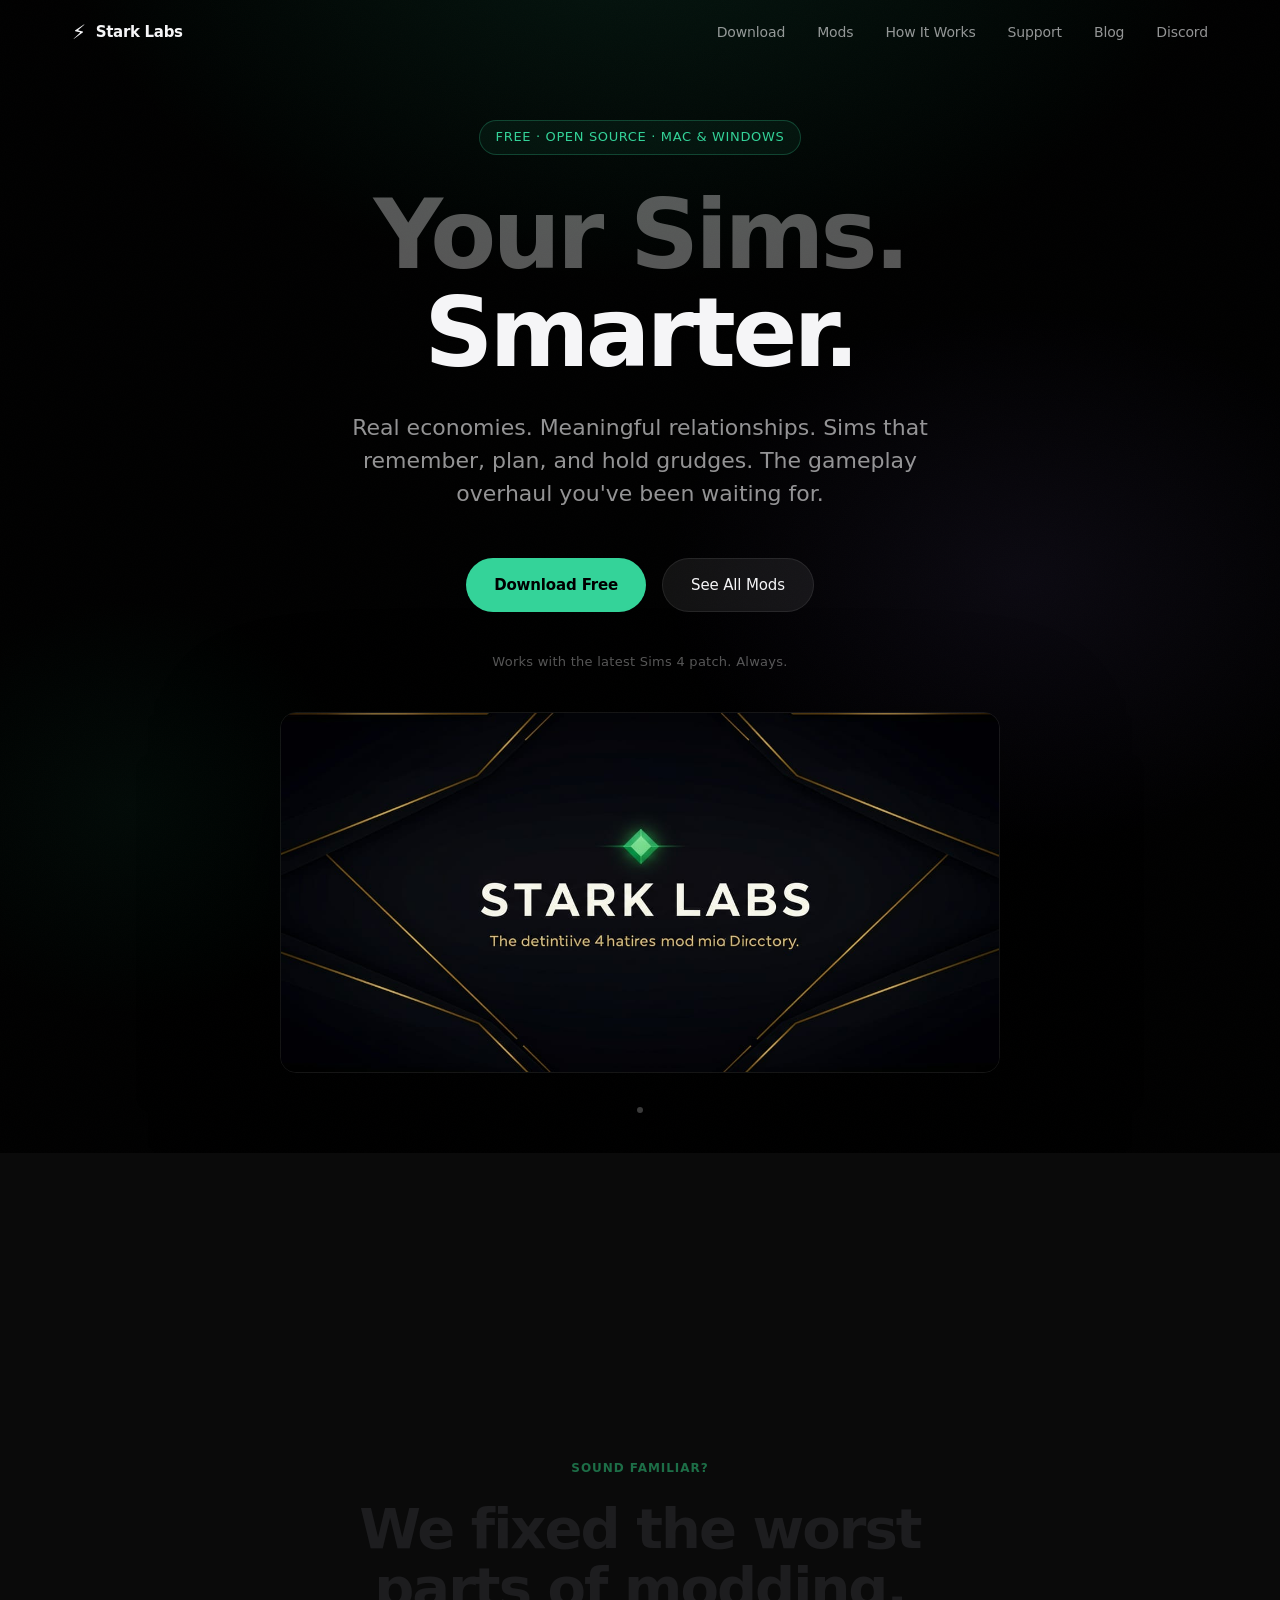
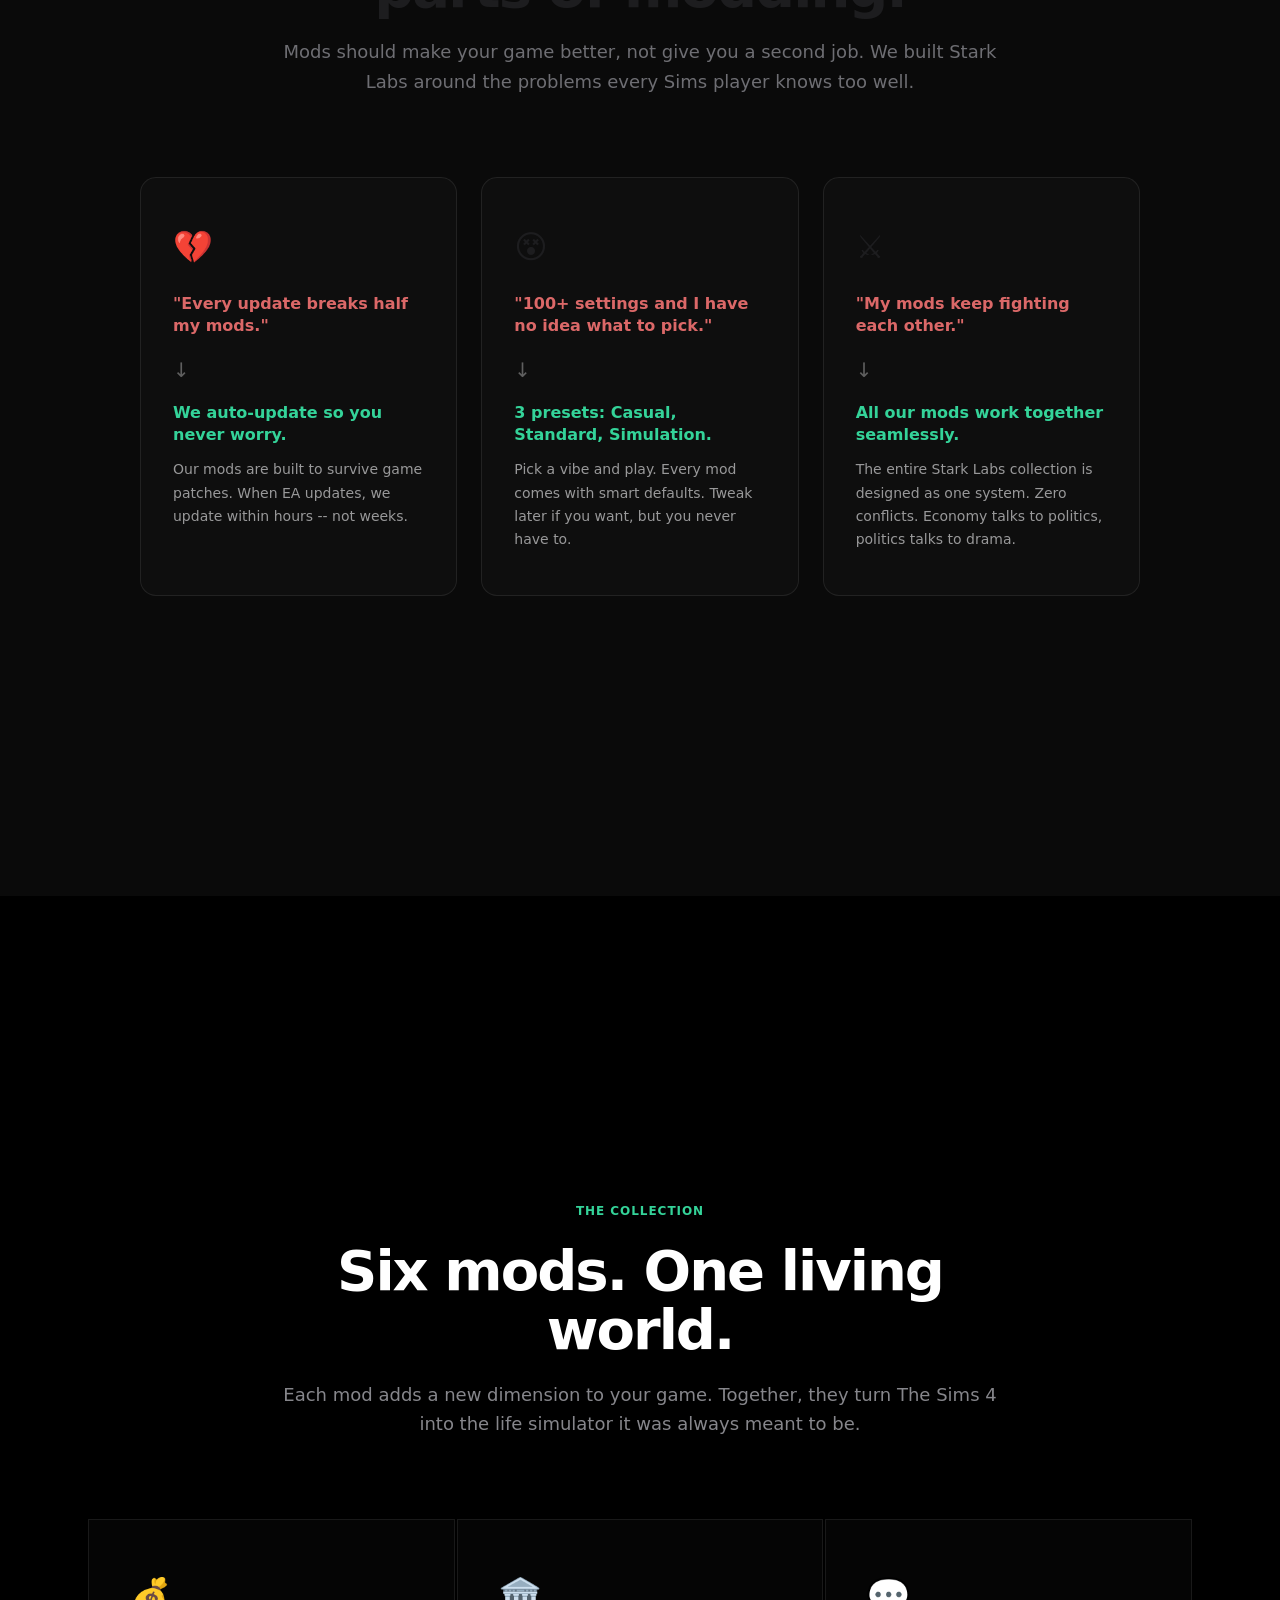
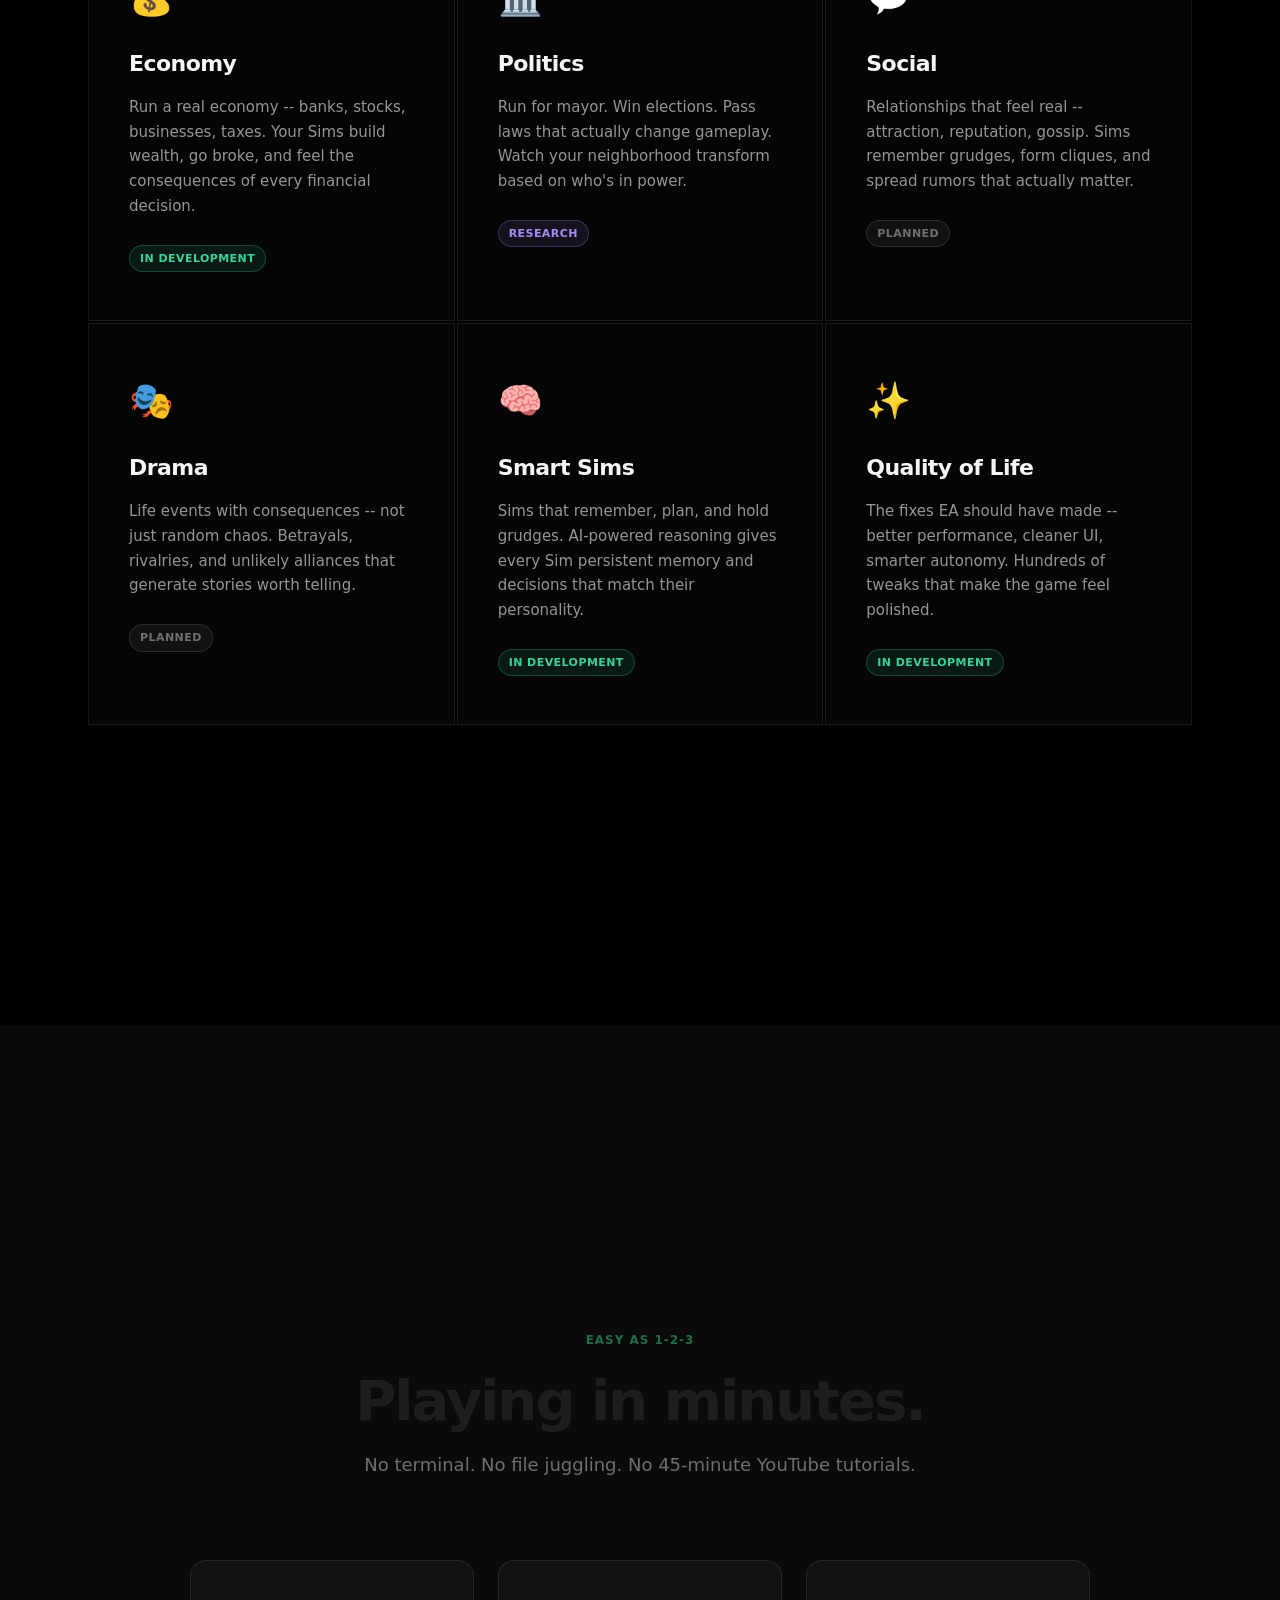
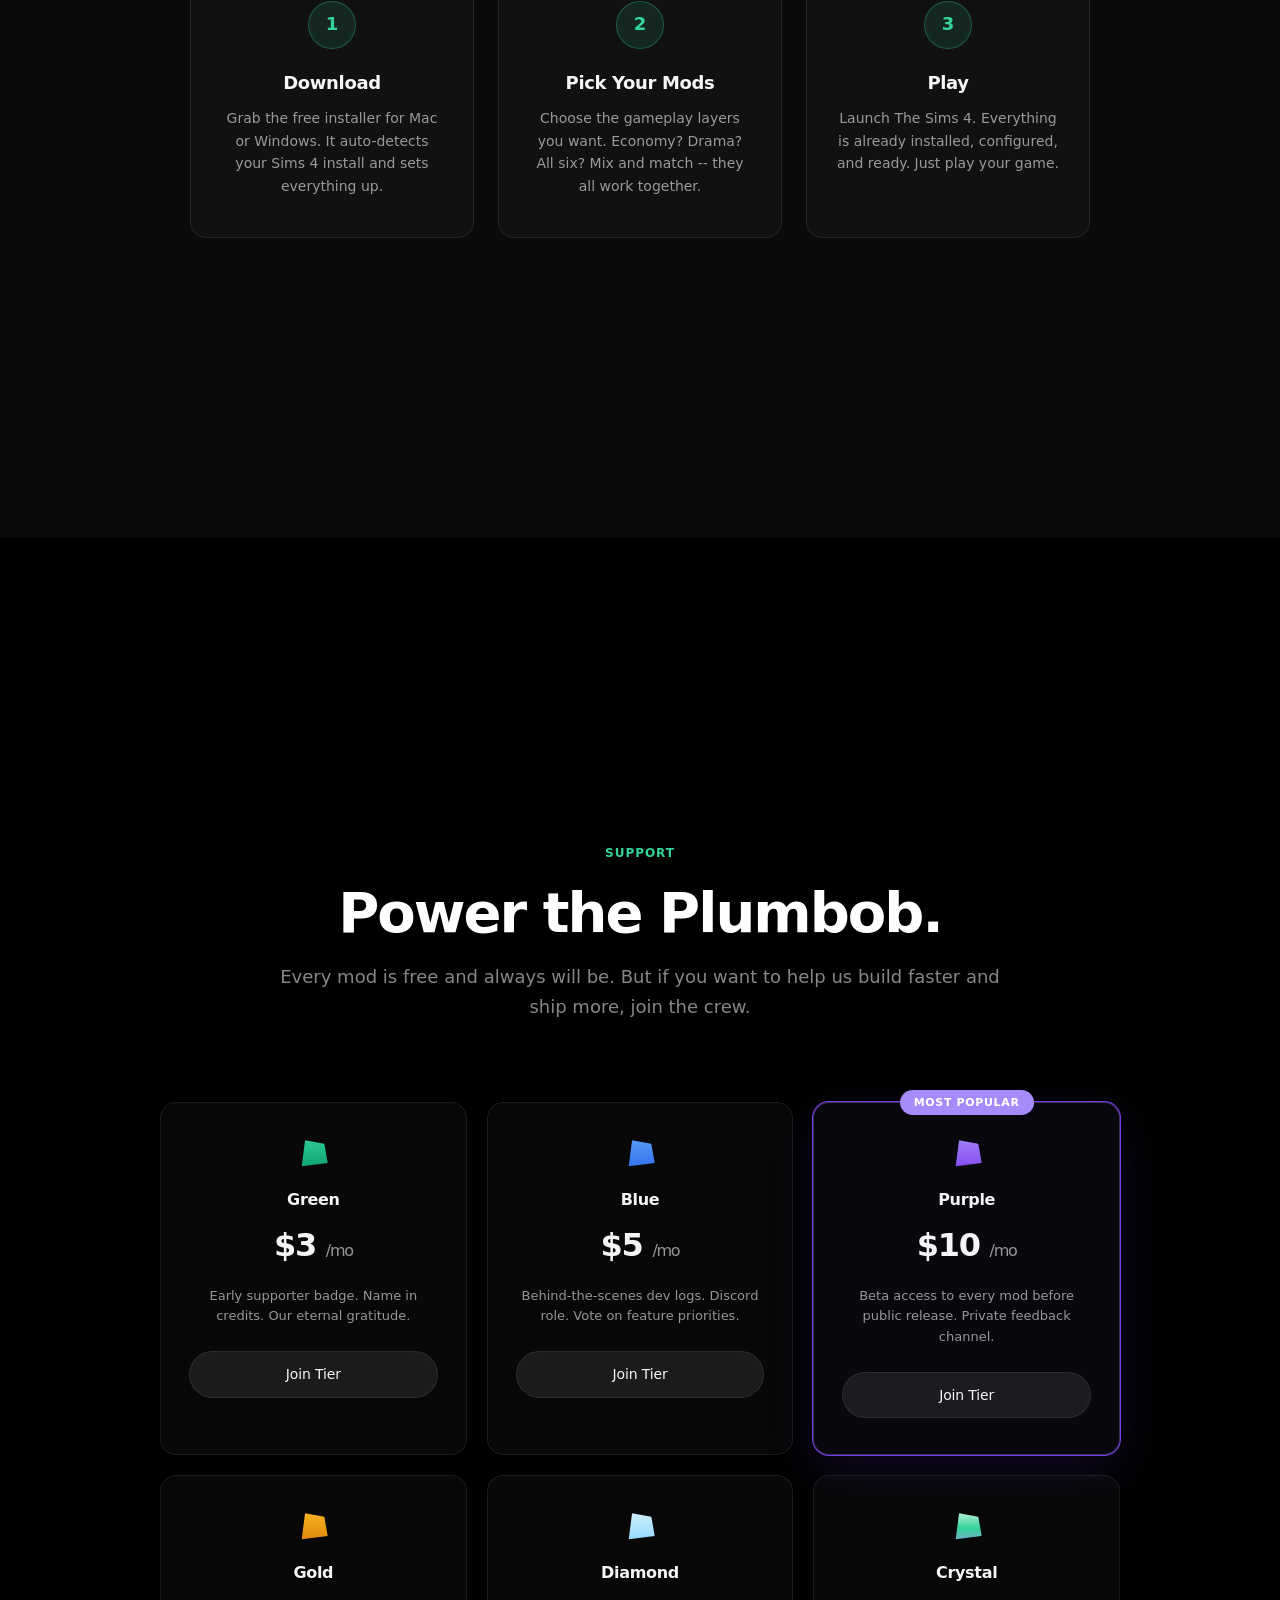
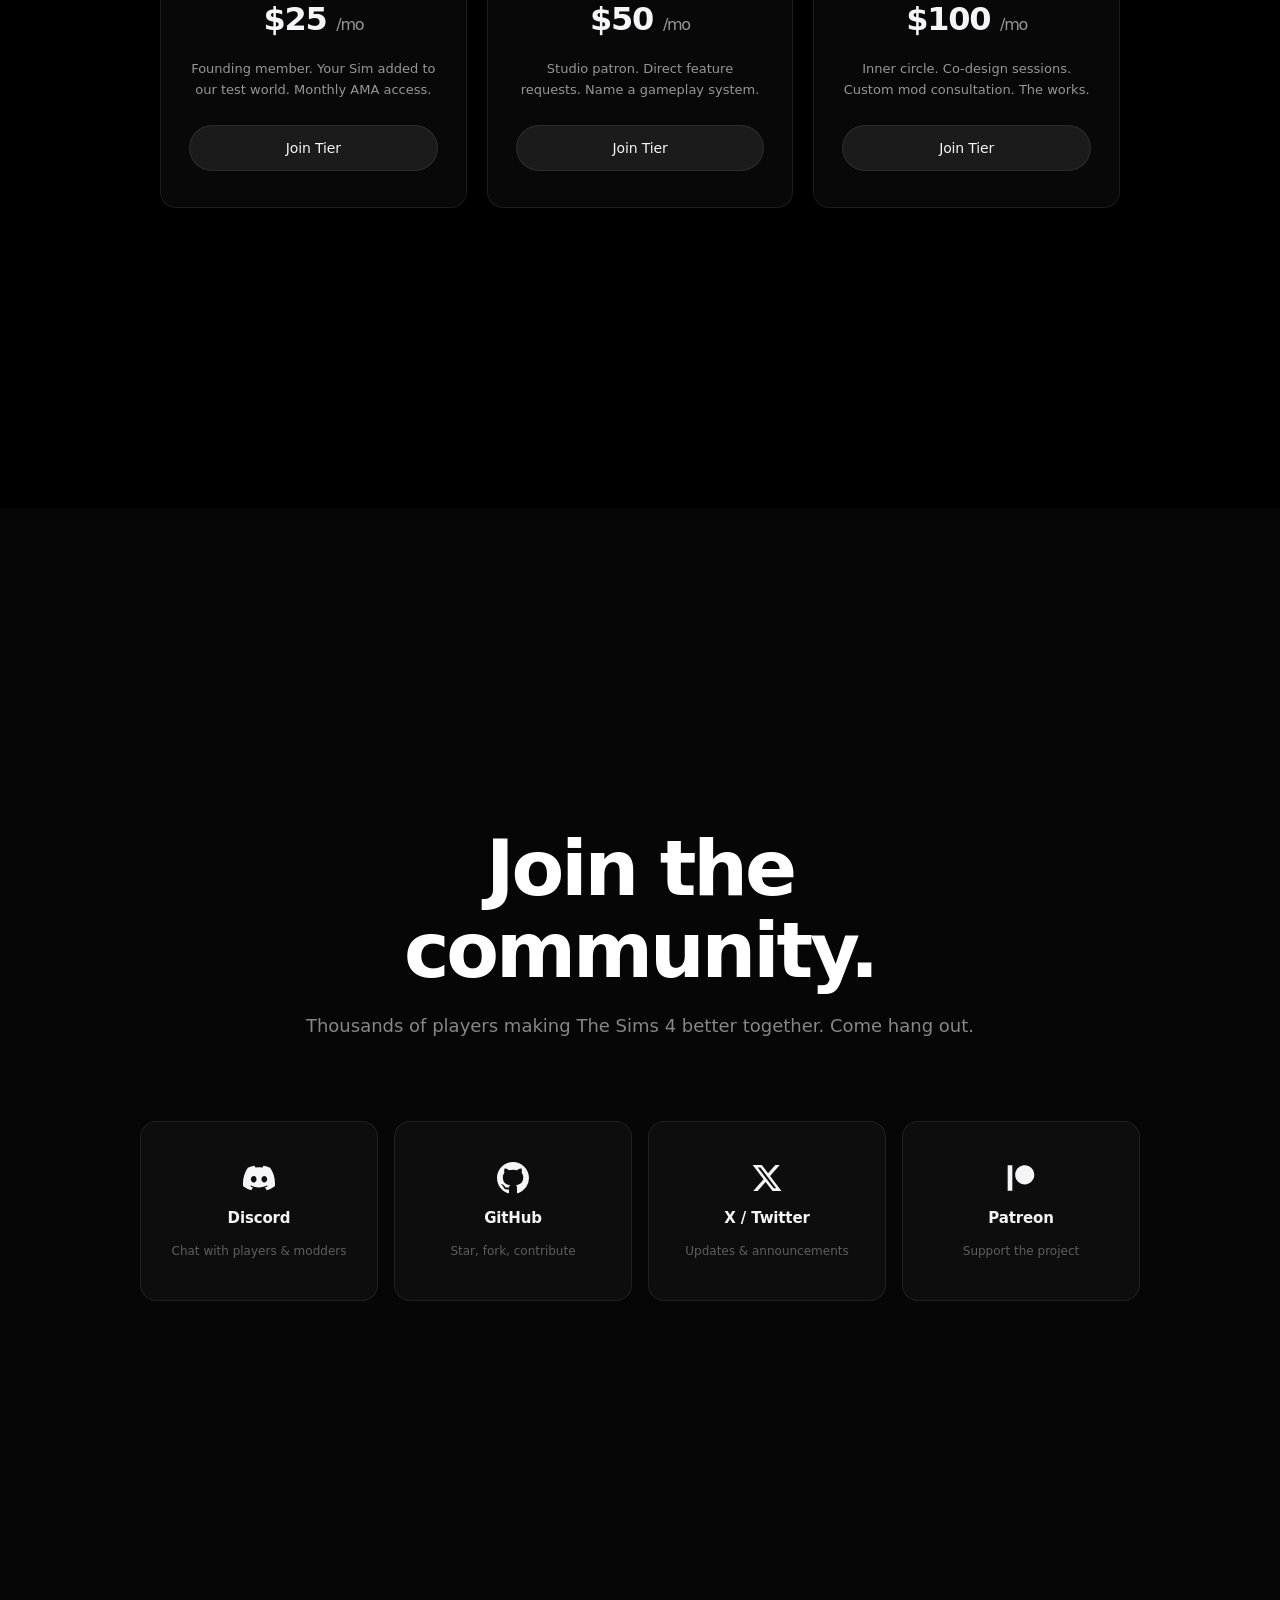
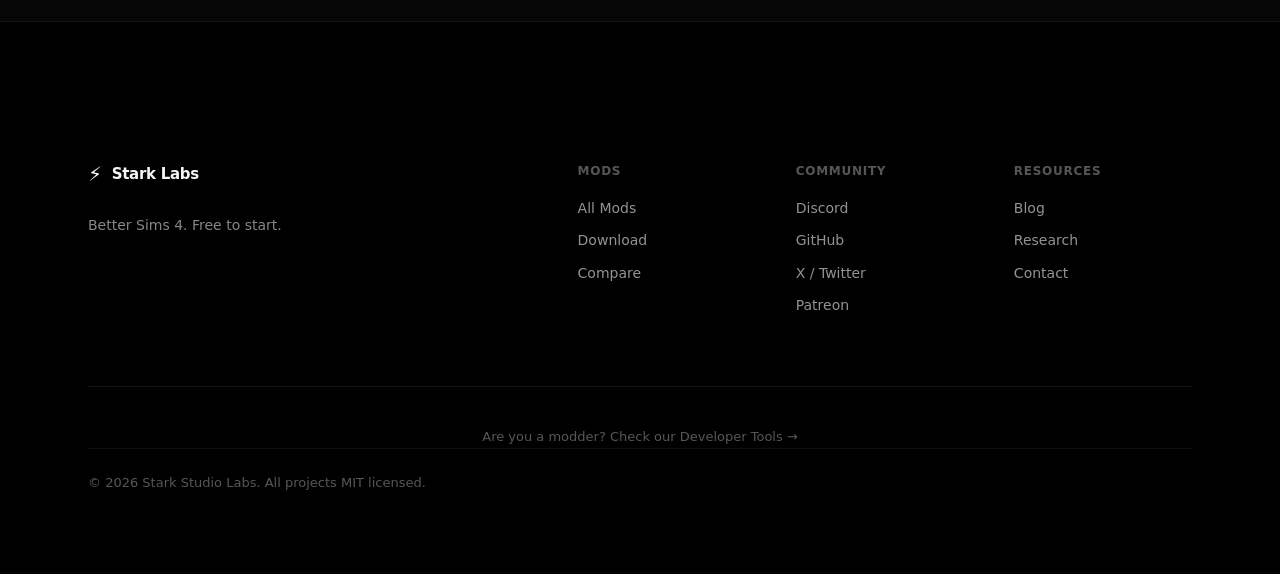
==== index.html @ ed3933d4 "feat: activate Google Analytics GA4 — G-LF8E245M6W on all pages Co-Authored-By: Stark Labs <studio@s" ====
<!DOCTYPE html>
<html lang="en">
<head>
  <meta charset="UTF-8">
  <meta name="viewport" content="width=device-width, initial-scale=1.0">
  <title>Stark Labs — Better Sims 4. One Click Away.</title>
  <meta name="description" content="Smarter Sims, real economies, meaningful drama, and mods that just work. Free, open source gameplay mods for The Sims 4.">
  <meta name="theme-color" content="#000000">
  <meta property="og:title" content="Stark Labs — Better Sims 4. One Click Away.">
  <meta property="og:description" content="Smarter Sims, real economies, meaningful drama, and mods that just work. Free to start.">
  <meta property="og:type" content="website">
  <meta property="og:image" content="banner.png">
  <link rel="stylesheet" href="styles.css">
  <link rel="icon" href="data:image/svg+xml,<svg xmlns='http://www.w3.org/2000/svg' viewBox='0 0 100 100'><text y='.9em' font-size='90'>⚡</text></svg>">
  <script src="script.js" defer></script>

  <!-- Google Analytics -->
  <script async src="https://www.googletagmanager.com/gtag/js?id=G-LF8E245M6W"></script>
  <script>
    window.dataLayer = window.dataLayer || [];
    function gtag(){dataLayer.push(arguments);}
    gtag('js', new Date());
    gtag('config', 'G-LF8E245M6W');
  </script>

  <style>
    *, *::before, *::after { box-sizing: border-box; margin: 0; padding: 0; }

    :root {
      --black: #000;
      --surface: #0a0a0a;
      --white: #f5f5f7;
      --white-dim: rgba(245,245,247,0.6);
      --white-dimmer: rgba(245,245,247,0.35);
      --emerald: #34d399;
      --purple: #a78bfa;
      --border: rgba(255,255,255,0.08);
      --border-hover: rgba(255,255,255,0.16);
      --font: system-ui, -apple-system, "SF Pro Display", "Helvetica Neue", Arial, sans-serif;
      --mono: "SF Mono", "Fira Code", "Cascadia Code", Menlo, monospace;
      --radius: 16px;
      --radius-sm: 10px;
      --transition: 0.3s cubic-bezier(0.4, 0, 0.2, 1);
    }

    html { scroll-behavior: smooth; }

    body {
      background: var(--black);
      color: var(--white);
      font-family: var(--font);
      font-size: 17px;
      line-height: 1.6;
      overflow-x: hidden;
      -webkit-font-smoothing: antialiased;
    }

    /* NAV */
    .nav {
      position: fixed;
      top: 0; left: 0; right: 0;
      z-index: 100;
      transition: background var(--transition), border-color var(--transition);
      border-bottom: 1px solid transparent;
    }
    .nav.nav-scrolled {
      background: rgba(0,0,0,0.75);
      backdrop-filter: saturate(180%) blur(20px);
      -webkit-backdrop-filter: saturate(180%) blur(20px);
      border-bottom-color: var(--border);
    }
    .nav-inner {
      max-width: 1200px;
      margin: 0 auto;
      padding: 0 32px;
      height: 64px;
      display: flex;
      align-items: center;
      gap: 48px;
    }
    .nav-logo { display: flex; align-items: center; gap: 10px; text-decoration: none; flex-shrink: 0; }
    .nav-icon { font-size: 20px; line-height: 1; }
    .nav-wordmark { font-size: 15px; font-weight: 600; color: var(--white); letter-spacing: -0.02em; white-space: nowrap; }
    .nav-links { display: flex; align-items: center; gap: 32px; margin-left: auto; }
    .nav-links a { font-size: 14px; color: var(--white-dim); text-decoration: none; font-weight: 450; letter-spacing: -0.01em; transition: color var(--transition); white-space: nowrap; }
    .nav-links a:hover { color: var(--white); }
    .nav-gh { display: flex; align-items: center; color: var(--white-dim) !important; }
    .nav-gh:hover { color: var(--white) !important; }
    .nav-mobile-toggle { display: none; flex-direction: column; gap: 5px; cursor: pointer; background: none; border: none; padding: 8px; margin-left: auto; }
    .nav-mobile-toggle span { display: block; width: 22px; height: 1.5px; background: var(--white); border-radius: 2px; transition: var(--transition); }

    /* HERO */
    .hero-section { position: relative; min-height: 100vh; display: flex; align-items: center; justify-content: center; overflow: hidden; background: var(--black); }
    .hero-gradient {
      position: absolute; inset: 0;
      background: radial-gradient(ellipse 80% 60% at 50% -10%, rgba(52,211,153,0.12) 0%, transparent 60%),
                  radial-gradient(ellipse 60% 50% at 80% 50%, rgba(167,139,250,0.07) 0%, transparent 50%),
                  radial-gradient(ellipse 40% 40% at 10% 70%, rgba(52,211,153,0.05) 0%, transparent 50%);
      pointer-events: none;
    }
    .hero-noise {
      position: absolute; inset: 0;
      background-image: url("data:image/svg+xml,%3Csvg viewBox='0 0 256 256' xmlns='http://www.w3.org/2000/svg'%3E%3Cfilter id='n'%3E%3CfeTurbulence type='fractalNoise' baseFrequency='0.9' numOctaves='4' stitchTiles='stitch'/%3E%3C/filter%3E%3Crect width='100%25' height='100%25' filter='url(%23n)' opacity='0.03'/%3E%3C/svg%3E");
      background-size: 256px 256px; opacity: 0.4; pointer-events: none;
    }
    .hero-content { position: relative; z-index: 1; text-align: center; max-width: 900px; padding: 120px 32px 80px; }
    .hero-eyebrow { display: inline-block; font-size: 13px; font-weight: 500; letter-spacing: 0.05em; text-transform: uppercase; color: var(--emerald); margin-bottom: 32px; padding: 6px 16px; border: 1px solid rgba(52,211,153,0.25); border-radius: 100px; background: rgba(52,211,153,0.06); }
    .hero-title { font-size: clamp(56px, 8vw, 96px); font-weight: 700; letter-spacing: -0.04em; line-height: 1.02; margin-bottom: 28px; }
    .hero-title-dim { display: block; color: rgba(245,245,247,0.35); }
    .hero-title-bold { display: block; color: var(--white); }
    .hero-sub { font-size: clamp(18px, 2.2vw, 22px); color: var(--white-dim); max-width: 640px; margin: 0 auto 48px; font-weight: 400; line-height: 1.5; }
    .hero-actions { display: flex; gap: 16px; justify-content: center; flex-wrap: wrap; margin-bottom: 40px; }
    .hero-availability { font-size: 13px; color: var(--white-dimmer); margin-bottom: 40px; letter-spacing: 0.02em; }
    .hero-banner { max-width: 720px; margin: 0 auto; border-radius: var(--radius); overflow: hidden; border: 1px solid var(--border); box-shadow: 0 40px 120px rgba(0,0,0,0.6); }
    .hero-banner img { width: 100%; height: auto; display: block; }

    /* BUTTONS */
    .btn { display: inline-flex; align-items: center; gap: 8px; padding: 14px 28px; border-radius: 980px; font-size: 15px; font-weight: 500; text-decoration: none; letter-spacing: -0.01em; transition: all var(--transition); cursor: pointer; border: none; white-space: nowrap; }
    .btn-primary { background: var(--emerald); color: #000; font-weight: 600; }
    .btn-primary:hover { background: #5ee8b1; transform: translateY(-1px); box-shadow: 0 8px 32px rgba(52,211,153,0.3); }
    .btn-ghost { background: rgba(255,255,255,0.07); color: var(--white); border: 1px solid var(--border); }
    .btn-ghost:hover { background: rgba(255,255,255,0.12); border-color: var(--border-hover); }
    .btn-tier { background: rgba(255,255,255,0.08); color: var(--white); border: 1px solid var(--border); padding: 11px 24px; font-size: 14px; width: 100%; justify-content: center; border-radius: 980px; }
    .btn-tier:hover { background: rgba(255,255,255,0.14); border-color: var(--border-hover); }

    /* HERO STATS */
    .hero-stats { display: flex; align-items: center; justify-content: center; gap: 0; border: 1px solid var(--border); border-radius: var(--radius); overflow: hidden; background: rgba(255,255,255,0.03); backdrop-filter: blur(10px); max-width: 480px; margin: 0 auto; }
    .hero-stat { flex: 1; padding: 20px 24px; text-align: center; }
    .hero-stat-sep { width: 1px; background: var(--border); align-self: stretch; }
    .hero-stat-num { display: block; font-size: 28px; font-weight: 700; letter-spacing: -0.03em; color: var(--white); }
    .hero-stat-label { display: block; font-size: 12px; color: var(--white-dimmer); font-weight: 450; margin-top: 2px; }
    .hero-scroll-cue { position: absolute; bottom: 40px; left: 50%; transform: translateX(-50%); }
    .scroll-dot { width: 6px; height: 6px; background: var(--white-dimmer); border-radius: 50%; animation: scrollPulse 2s ease-in-out infinite; }
    @keyframes scrollPulse { 0%, 100% { opacity: 0.3; transform: translateY(0); } 50% { opacity: 0.8; transform: translateY(8px); } }

    /* SECTIONS */
    .section-dark { background: var(--black); } .section-light { background: var(--surface); } .section-community { background: #060606; }
    .container { max-width: 1200px; margin: 0 auto; padding: 140px 48px; }
    .section-header { text-align: center; max-width: 720px; margin: 0 auto 80px; }
    .section-eyebrow { display: inline-block; font-size: 12px; font-weight: 600; letter-spacing: 0.08em; text-transform: uppercase; color: var(--emerald); margin-bottom: 20px; }
    .section-title { font-size: clamp(36px, 4.5vw, 56px); font-weight: 700; letter-spacing: -0.035em; line-height: 1.06; color: var(--white); margin-bottom: 20px; }
    .section-sub { font-size: 18px; color: var(--white-dim); line-height: 1.65; }

    /* PAIN POINTS */
    .pain-grid { display: grid; grid-template-columns: repeat(3, 1fr); gap: 24px; max-width: 1000px; margin: 0 auto; }
    .pain-card { padding: 44px 32px; background: rgba(255,255,255,0.02); border: 1px solid var(--border); border-radius: var(--radius); transition: all var(--transition); }
    .pain-card:hover { background: rgba(255,255,255,0.04); border-color: var(--border-hover); transform: translateY(-4px); }
    .pain-icon { font-size: 32px; margin-bottom: 20px; display: block; }
    .pain-problem { font-size: 16px; font-weight: 600; color: rgba(255,120,120,0.85); margin-bottom: 16px; line-height: 1.4; }
    .pain-arrow { display: block; font-size: 20px; color: var(--white-dimmer); margin-bottom: 16px; }
    .pain-solution { font-size: 16px; font-weight: 600; color: var(--emerald); line-height: 1.4; margin-bottom: 12px; }
    .pain-desc { font-size: 14px; color: var(--white-dim); line-height: 1.65; }

    /* MOD SHOWCASE */
    .mods-grid { display: grid; grid-template-columns: repeat(3, 1fr); gap: 2px; }
    .mod-card { padding: 48px 40px; background: rgba(255,255,255,0.02); border: 1px solid var(--border); position: relative; transition: background var(--transition), border-color var(--transition); }
    .mod-card:hover { background: rgba(255,255,255,0.04); border-color: rgba(255,255,255,0.12); }
    .mod-icon-lg { font-size: 36px; margin-bottom: 20px; display: block; }
    .mod-name { font-size: 22px; font-weight: 700; letter-spacing: -0.025em; color: var(--white); margin-bottom: 14px; }
    .mod-desc { font-size: 15px; color: var(--white-dim); line-height: 1.65; margin-bottom: 24px; }
    .mod-badge { display: inline-block; font-size: 11px; font-weight: 600; letter-spacing: 0.04em; text-transform: uppercase; padding: 4px 10px; border-radius: 100px; }
    .badge-dev { color: var(--emerald); background: rgba(52,211,153,0.1); border: 1px solid rgba(52,211,153,0.25); }
    .badge-research { color: var(--purple); background: rgba(167,139,250,0.1); border: 1px solid rgba(167,139,250,0.25); }
    .badge-planned { color: rgba(255,255,255,0.4); background: rgba(255,255,255,0.05); border: 1px solid rgba(255,255,255,0.1); }

    /* HOW IT WORKS */
    .steps-grid { display: grid; grid-template-columns: repeat(3, 1fr); gap: 24px; max-width: 900px; margin: 0 auto; }
    .step { text-align: center; padding: 40px 28px; background: rgba(255,255,255,0.03); border: 1px solid var(--border); border-radius: var(--radius); }
    .step-num { width: 48px; height: 48px; border-radius: 50%; background: rgba(52,211,153,0.12); border: 1px solid rgba(52,211,153,0.3); color: var(--emerald); font-size: 18px; font-weight: 700; display: flex; align-items: center; justify-content: center; margin: 0 auto 20px; }
    .step h3 { font-size: 18px; font-weight: 600; letter-spacing: -0.02em; color: var(--white); margin-bottom: 10px; }
    .step p { font-size: 14px; color: var(--white-dim); line-height: 1.6; }

    /* TIERS */
    .tiers-grid { display: grid; grid-template-columns: repeat(3, 1fr); gap: 20px; max-width: 960px; margin: 0 auto; }
    .tier { padding: 36px 28px; background: rgba(255,255,255,0.03); border: 1px solid var(--border); border-radius: var(--radius); text-align: center; position: relative; transition: all var(--transition); }
    .tier:hover { background: rgba(255,255,255,0.06); transform: translateY(-4px); }
    .tier-featured { background: rgba(167,139,250,0.06); border-color: rgba(167,139,250,0.3); }
    .tier-featured:hover { background: rgba(167,139,250,0.1); }
    .tier-popular { position: absolute; top: -13px; left: 50%; transform: translateX(-50%); font-size: 11px; font-weight: 700; letter-spacing: 0.06em; text-transform: uppercase; background: var(--purple); color: #fff; padding: 4px 14px; border-radius: 100px; white-space: nowrap; }
    .plumbob { width: 32px; height: 32px; margin: 0 auto 16px; clip-path: polygon(50% 0%, 100% 35%, 50% 100%, 0% 35%); }
    .plumbob-green { background: linear-gradient(135deg, #34d399, #059669); }
    .plumbob-blue { background: linear-gradient(135deg, #60a5fa, #2563eb); }
    .plumbob-purple { background: linear-gradient(135deg, #a78bfa, #7c3aed); }
    .plumbob-gold { background: linear-gradient(135deg, #fbbf24, #d97706); }
    .plumbob-diamond { background: linear-gradient(135deg, #e0f2fe, #7dd3fc); }
    .plumbob-crystal { background: linear-gradient(135deg, #f0fdf4, #34d399, #a78bfa); }
    .tier-name { font-size: 16px; font-weight: 700; letter-spacing: -0.02em; color: var(--white); margin-bottom: 8px; }
    .tier-price { font-size: 32px; font-weight: 700; letter-spacing: -0.04em; color: var(--white); margin-bottom: 14px; }
    .tier-price span { font-size: 16px; font-weight: 400; color: var(--white-dim); }
    .tier-perks { font-size: 13px; color: var(--white-dim); line-height: 1.6; margin-bottom: 24px; }

    /* COMMUNITY */
    .section-community .container { padding: 160px 48px; }
    .section-community .section-title { font-size: clamp(48px, 6vw, 80px); letter-spacing: -0.04em; }
    .community-grid { display: grid; grid-template-columns: repeat(4, 1fr); gap: 16px; max-width: 1000px; margin: 0 auto; }
    .community-card { display: flex; flex-direction: column; align-items: center; gap: 12px; padding: 40px 24px; background: rgba(255,255,255,0.03); border: 1px solid var(--border); border-radius: var(--radius); text-decoration: none; color: var(--white); transition: all var(--transition); text-align: center; }
    .community-card:hover { background: rgba(255,255,255,0.07); border-color: var(--border-hover); transform: translateY(-6px); }
    .community-name { font-size: 15px; font-weight: 600; color: var(--white); }
    .community-desc { font-size: 12px; color: var(--white-dimmer); }

    /* FOOTER */
    .footer { background: var(--black); border-top: 1px solid var(--border); }
    .footer-inner { max-width: 1200px; margin: 0 auto; padding: 80px 48px 48px; }
    .footer-top { display: grid; grid-template-columns: 2fr 3fr; gap: 80px; padding-bottom: 60px; border-bottom: 1px solid var(--border); margin-bottom: 40px; }
    .footer-brand { display: flex; flex-direction: column; gap: 16px; }
    .footer-logo { display: flex; align-items: center; gap: 10px; text-decoration: none; color: var(--white); font-weight: 600; font-size: 15px; }
    .footer-tagline { font-size: 14px; color: var(--white-dimmer); line-height: 1.6; max-width: 280px; }
    .footer-nav { display: grid; grid-template-columns: repeat(3, 1fr); gap: 40px; }
    .footer-col h4 { font-size: 12px; font-weight: 600; letter-spacing: 0.06em; text-transform: uppercase; color: var(--white-dimmer); margin-bottom: 16px; }
    .footer-col a { display: block; font-size: 14px; color: var(--white-dim); text-decoration: none; margin-bottom: 10px; transition: color var(--transition); }
    .footer-col a:hover { color: var(--white); }
    .footer-dev-link { display: block; text-align: center; font-size: 13px; color: var(--white-dimmer); margin-top: 32px; transition: color var(--transition); }
    .footer-dev-link:hover { color: var(--emerald); }
    .footer-bottom p { font-size: 13px; color: var(--white-dimmer); }

    /* REVEAL */
    .reveal { opacity: 0; transform: translateY(28px); transition: opacity 0.65s cubic-bezier(0.4,0,0.2,1), transform 0.65s cubic-bezier(0.4,0,0.2,1); }
    .reveal.in-view { opacity: 1; transform: translateY(0); }

    /* RESPONSIVE */
    @media (max-width: 1024px) {
      .pain-grid { grid-template-columns: repeat(2, 1fr); }
      .mods-grid { grid-template-columns: repeat(2, 1fr); }
      .tiers-grid { grid-template-columns: repeat(2, 1fr); }
      .community-grid { grid-template-columns: repeat(2, 1fr); }
    }
    @media (max-width: 768px) {
      .nav-links { display: none; }
      .nav-links.open { display: flex; flex-direction: column; position: fixed; top: 64px; left: 0; right: 0; background: rgba(0,0,0,0.95); backdrop-filter: blur(20px); padding: 24px 32px; border-bottom: 1px solid var(--border); gap: 20px; z-index: 99; }
      .nav-mobile-toggle { display: flex; }
      .hero-content { padding: 100px 24px 60px; }
      .hero-actions { flex-direction: column; align-items: center; }
      .hero-stats { max-width: 100%; }
      .container { padding: 100px 24px; }
      .pain-grid { grid-template-columns: 1fr; }
      .mods-grid { grid-template-columns: 1fr; }
      .steps-grid { grid-template-columns: 1fr; max-width: 100%; }
      .tiers-grid { grid-template-columns: 1fr; }
      .community-grid { grid-template-columns: repeat(2, 1fr); }
      .footer-top { grid-template-columns: 1fr; gap: 40px; }
      .footer-nav { grid-template-columns: repeat(2, 1fr); }
      .footer-inner { padding: 60px 24px 40px; }
    }
    @media (max-width: 480px) {
      .community-grid { grid-template-columns: 1fr; }
      .footer-nav { grid-template-columns: 1fr; }
      .hero-stats { flex-direction: column; border-radius: 10px; }
      .hero-stat-sep { width: 100%; height: 1px; align-self: auto; }
    }
  </style>
</head>
<body>

  <!-- NAV -->
  <nav class="nav" id="nav">
    <div class="nav-inner">
      <a href="#" class="nav-logo">
        <span class="nav-icon">⚡</span>
        <span class="nav-wordmark">Stark Labs</span>
      </a>
      <div class="nav-links" id="navLinks">
        <a href="download.html">Download</a>
        <a href="mods.html">Mods</a>
        <a href="#how-it-works">How It Works</a>
        <a href="#support">Support</a>
        <a href="blog.html">Blog</a>
        <a href="https://discord.gg/starkstudiolabs" target="_blank" rel="noopener">Discord</a>
      </div>
      <button class="nav-mobile-toggle" id="nav-toggle" aria-label="Menu">
        <span></span><span></span><span></span>
      </button>
    </div>
  </nav>

  <!-- HERO -->
  <section id="hero" class="hero-section">
    <div class="hero-gradient"></div>
    <div class="hero-noise"></div>
    <div class="hero-content">
      <div class="hero-eyebrow">Free &middot; Open Source &middot; Mac &amp; Windows</div>
      <h1 class="hero-title">
        <span class="hero-title-dim">Your Sims.</span>
        <span class="hero-title-bold">Smarter.</span>
      </h1>
      <p class="hero-sub">Real economies. Meaningful relationships. Sims that remember, plan, and hold grudges. The gameplay overhaul you've been waiting for.</p>
      <div class="hero-actions">
        <a href="download.html" class="btn btn-primary">Download Free</a>
        <a href="mods.html" class="btn btn-ghost">See All Mods</a>
      </div>
      <div class="hero-availability">Works with the latest Sims 4 patch. Always.</div>
      <div class="hero-banner">
        <img src="banner.png" alt="Stark Labs — The definitive Sims 4 mod directory" loading="eager">
      </div>
    </div>
    <div class="hero-scroll-cue"><div class="scroll-dot"></div></div>
  </section>

  <!-- PAIN POINTS -->
  <section id="pain-points" class="section-light">
    <div class="container">
      <div class="section-header reveal">
        <span class="section-eyebrow">Sound Familiar?</span>
        <h2 class="section-title">We fixed the worst parts of modding.</h2>
        <p class="section-sub">Mods should make your game better, not give you a second job. We built Stark Labs around the problems every Sims player knows too well.</p>
      </div>
      <div class="pain-grid">
        <div class="pain-card reveal">
          <span class="pain-icon">💔</span>
          <p class="pain-problem">"Every update breaks half my mods."</p>
          <span class="pain-arrow">↓</span>
          <p class="pain-solution">We auto-update so you never worry.</p>
          <p class="pain-desc">Our mods are built to survive game patches. When EA updates, we update within hours -- not weeks.</p>
        </div>
        <div class="pain-card reveal">
          <span class="pain-icon">😵</span>
          <p class="pain-problem">"100+ settings and I have no idea what to pick."</p>
          <span class="pain-arrow">↓</span>
          <p class="pain-solution">3 presets: Casual, Standard, Simulation.</p>
          <p class="pain-desc">Pick a vibe and play. Every mod comes with smart defaults. Tweak later if you want, but you never have to.</p>
        </div>
        <div class="pain-card reveal">
          <span class="pain-icon">⚔️</span>
          <p class="pain-problem">"My mods keep fighting each other."</p>
          <span class="pain-arrow">↓</span>
          <p class="pain-solution">All our mods work together seamlessly.</p>
          <p class="pain-desc">The entire Stark Labs collection is designed as one system. Zero conflicts. Economy talks to politics, politics talks to drama.</p>
        </div>
      </div>
    </div>
  </section>

  <!-- MOD SHOWCASE -->
  <section id="mods" class="section-dark">
    <div class="container">
      <div class="section-header reveal">
        <span class="section-eyebrow">The Collection</span>
        <h2 class="section-title">Six mods. One living world.</h2>
        <p class="section-sub">Each mod adds a new dimension to your game. Together, they turn The Sims 4 into the life simulator it was always meant to be.</p>
      </div>
      <div class="mods-grid">
        <div class="mod-card reveal">
          <span class="mod-icon-lg">💰</span>
          <h3 class="mod-name">Economy</h3>
          <p class="mod-desc">Run a real economy -- banks, stocks, businesses, taxes. Your Sims build wealth, go broke, and feel the consequences of every financial decision.</p>
          <span class="mod-badge badge-dev">In Development</span>
        </div>
        <div class="mod-card reveal">
          <span class="mod-icon-lg">🏛️</span>
          <h3 class="mod-name">Politics</h3>
          <p class="mod-desc">Run for mayor. Win elections. Pass laws that actually change gameplay. Watch your neighborhood transform based on who's in power.</p>
          <span class="mod-badge badge-research">Research</span>
        </div>
        <div class="mod-card reveal">
          <span class="mod-icon-lg">💬</span>
          <h3 class="mod-name">Social</h3>
          <p class="mod-desc">Relationships that feel real -- attraction, reputation, gossip. Sims remember grudges, form cliques, and spread rumors that actually matter.</p>
          <span class="mod-badge badge-planned">Planned</span>
        </div>
        <div class="mod-card reveal">
          <span class="mod-icon-lg">🎭</span>
          <h3 class="mod-name">Drama</h3>
          <p class="mod-desc">Life events with consequences -- not just random chaos. Betrayals, rivalries, and unlikely alliances that generate stories worth telling.</p>
          <span class="mod-badge badge-planned">Planned</span>
        </div>
        <div class="mod-card reveal">
          <span class="mod-icon-lg">🧠</span>
          <h3 class="mod-name">Smart Sims</h3>
          <p class="mod-desc">Sims that remember, plan, and hold grudges. AI-powered reasoning gives every Sim persistent memory and decisions that match their personality.</p>
          <span class="mod-badge badge-dev">In Development</span>
        </div>
        <div class="mod-card reveal">
          <span class="mod-icon-lg">✨</span>
          <h3 class="mod-name">Quality of Life</h3>
          <p class="mod-desc">The fixes EA should have made -- better performance, cleaner UI, smarter autonomy. Hundreds of tweaks that make the game feel polished.</p>
          <span class="mod-badge badge-dev">In Development</span>
        </div>
      </div>
    </div>
  </section>

  <!-- HOW IT WORKS -->
  <section id="how-it-works" class="section-light">
    <div class="container">
      <div class="section-header reveal">
        <span class="section-eyebrow">Easy as 1-2-3</span>
        <h2 class="section-title">Playing in minutes.</h2>
        <p class="section-sub">No terminal. No file juggling. No 45-minute YouTube tutorials.</p>
      </div>
      <div class="steps-grid">
        <div class="step reveal">
          <div class="step-num">1</div>
          <h3>Download</h3>
          <p>Grab the free installer for Mac or Windows. It auto-detects your Sims 4 install and sets everything up.</p>
        </div>
        <div class="step reveal">
          <div class="step-num">2</div>
          <h3>Pick Your Mods</h3>
          <p>Choose the gameplay layers you want. Economy? Drama? All six? Mix and match -- they all work together.</p>
        </div>
        <div class="step reveal">
          <div class="step-num">3</div>
          <h3>Play</h3>
          <p>Launch The Sims 4. Everything is already installed, configured, and ready. Just play your game.</p>
        </div>
      </div>
    </div>
  </section>

  <!-- SUPPORT / TIERS -->
  <section id="support" class="section-dark">
    <div class="container">
      <div class="section-header reveal">
        <span class="section-eyebrow">Support</span>
        <h2 class="section-title">Power the Plumbob.</h2>
        <p class="section-sub">Every mod is free and always will be. But if you want to help us build faster and ship more, join the crew.</p>
      </div>
      <div class="tiers-grid">
        <div class="tier reveal" data-tier="green">
          <div class="plumbob plumbob-green"></div>
          <h3 class="tier-name">Green</h3>
          <div class="tier-price">$3 <span>/mo</span></div>
          <p class="tier-perks">Early supporter badge. Name in credits. Our eternal gratitude.</p>
          <a href="https://patreon.com/starkstudiolabs" class="btn btn-tier" target="_blank" rel="noopener">Join Tier</a>
        </div>
        <div class="tier reveal" data-tier="blue">
          <div class="plumbob plumbob-blue"></div>
          <h3 class="tier-name">Blue</h3>
          <div class="tier-price">$5 <span>/mo</span></div>
          <p class="tier-perks">Behind-the-scenes dev logs. Discord role. Vote on feature priorities.</p>
          <a href="https://patreon.com/starkstudiolabs" class="btn btn-tier" target="_blank" rel="noopener">Join Tier</a>
        </div>
        <div class="tier tier-featured reveal" data-tier="purple">
          <div class="tier-popular">Most Popular</div>
          <div class="plumbob plumbob-purple"></div>
          <h3 class="tier-name">Purple</h3>
          <div class="tier-price">$10 <span>/mo</span></div>
          <p class="tier-perks">Beta access to every mod before public release. Private feedback channel.</p>
          <a href="https://patreon.com/starkstudiolabs" class="btn btn-tier" target="_blank" rel="noopener">Join Tier</a>
        </div>
        <div class="tier reveal" data-tier="gold">
          <div class="plumbob plumbob-gold"></div>
          <h3 class="tier-name">Gold</h3>
          <div class="tier-price">$25 <span>/mo</span></div>
          <p class="tier-perks">Founding member. Your Sim added to our test world. Monthly AMA access.</p>
          <a href="https://patreon.com/starkstudiolabs" class="btn btn-tier" target="_blank" rel="noopener">Join Tier</a>
        </div>
        <div class="tier reveal" data-tier="diamond">
          <div class="plumbob plumbob-diamond"></div>
          <h3 class="tier-name">Diamond</h3>
          <div class="tier-price">$50 <span>/mo</span></div>
          <p class="tier-perks">Studio patron. Direct feature requests. Name a gameplay system.</p>
          <a href="https://patreon.com/starkstudiolabs" class="btn btn-tier" target="_blank" rel="noopener">Join Tier</a>
        </div>
        <div class="tier reveal" data-tier="crystal">
          <div class="plumbob plumbob-crystal"></div>
          <h3 class="tier-name">Crystal</h3>
          <div class="tier-price">$100 <span>/mo</span></div>
          <p class="tier-perks">Inner circle. Co-design sessions. Custom mod consultation. The works.</p>
          <a href="https://patreon.com/starkstudiolabs" class="btn btn-tier" target="_blank" rel="noopener">Join Tier</a>
        </div>
      </div>
    </div>
  </section>

  <!-- COMMUNITY -->
  <section id="community" class="section-community">
    <div class="container">
      <div class="section-header reveal">
        <h2 class="section-title">Join the community.</h2>
        <p class="section-sub">Thousands of players making The Sims 4 better together. Come hang out.</p>
      </div>
      <div class="community-grid">
        <a href="https://discord.gg/starkstudiolabs" class="community-card reveal" target="_blank" rel="noopener">
          <svg width="32" height="32" viewBox="0 0 24 24" fill="currentColor"><path d="M20.317 4.37a19.791 19.791 0 00-4.885-1.515.074.074 0 00-.079.037c-.21.375-.444.864-.608 1.25a18.27 18.27 0 00-5.487 0 12.64 12.64 0 00-.617-1.25.077.077 0 00-.079-.037A19.736 19.736 0 003.677 4.37a.07.07 0 00-.032.027C.533 9.046-.32 13.58.099 18.057a.082.082 0 00.031.057 19.9 19.9 0 005.993 3.03.078.078 0 00.084-.028c.462-.63.874-1.295 1.226-1.994a.076.076 0 00-.041-.106 13.107 13.107 0 01-1.872-.892.077.077 0 01-.008-.128 10.2 10.2 0 00.372-.292.074.074 0 01.077-.01c3.928 1.793 8.18 1.793 12.062 0a.074.074 0 01.078.01c.12.098.246.198.373.292a.077.077 0 01-.006.127 12.299 12.299 0 01-1.873.892.077.077 0 00-.041.107c.36.698.772 1.362 1.225 1.993a.076.076 0 00.084.028 19.839 19.839 0 006.002-3.03.077.077 0 00.032-.054c.5-5.177-.838-9.674-3.549-13.66a.061.061 0 00-.031-.03zM8.02 15.33c-1.183 0-2.157-1.085-2.157-2.419 0-1.333.956-2.419 2.157-2.419 1.21 0 2.176 1.096 2.157 2.42 0 1.333-.956 2.418-2.157 2.418zm7.975 0c-1.183 0-2.157-1.085-2.157-2.419 0-1.333.956-2.419 2.157-2.419 1.21 0 2.176 1.096 2.157 2.42 0 1.333-.947 2.418-2.157 2.418z"/></svg>
          <span class="community-name">Discord</span>
          <span class="community-desc">Chat with players &amp; modders</span>
        </a>
        <a href="https://github.com/stark-studio-labs" class="community-card reveal" target="_blank" rel="noopener">
          <svg width="32" height="32" viewBox="0 0 16 16" fill="currentColor"><path d="M8 0C3.58 0 0 3.58 0 8c0 3.54 2.29 6.53 5.47 7.59.4.07.55-.17.55-.38 0-.19-.01-.82-.01-1.49-2.01.37-2.53-.49-2.69-.94-.09-.23-.48-.94-.82-1.13-.28-.15-.68-.52-.01-.53.63-.01 1.08.58 1.23.82.72 1.21 1.87.87 2.33.66.07-.52.28-.87.51-1.07-1.78-.2-3.64-.89-3.64-3.95 0-.87.31-1.59.82-2.15-.08-.2-.36-1.02.08-2.12 0 0 .67-.21 2.2.82.64-.18 1.32-.27 2-.27.68 0 1.36.09 2 .27 1.53-1.04 2.2-.82 2.2-.82.44 1.1.16 1.92.08 2.12.51.56.82 1.27.82 2.15 0 3.07-1.87 3.75-3.65 3.95.29.25.54.73.54 1.48 0 1.07-.01 1.93-.01 2.2 0 .21.15.46.55.38A8.013 8.013 0 0016 8c0-4.42-3.58-8-8-8z"/></svg>
          <span class="community-name">GitHub</span>
          <span class="community-desc">Star, fork, contribute</span>
        </a>
        <a href="https://x.com/starkstudiolabs" class="community-card reveal" target="_blank" rel="noopener">
          <svg width="32" height="32" viewBox="0 0 24 24" fill="currentColor"><path d="M18.244 2.25h3.308l-7.227 8.26 8.502 11.24H16.17l-5.214-6.817L4.99 21.75H1.68l7.73-8.835L1.254 2.25H8.08l4.713 6.231zm-1.161 17.52h1.833L7.084 4.126H5.117z"/></svg>
          <span class="community-name">X / Twitter</span>
          <span class="community-desc">Updates &amp; announcements</span>
        </a>
        <a href="https://patreon.com/starkstudiolabs" class="community-card reveal" target="_blank" rel="noopener">
          <svg width="32" height="32" viewBox="0 0 24 24" fill="currentColor"><path d="M14.82 2.41c3.96 0 7.18 3.24 7.18 7.21 0 3.96-3.22 7.18-7.18 7.18-3.97 0-7.21-3.22-7.21-7.18 0-3.97 3.24-7.21 7.21-7.21zM2 21.6h3.5V2.41H2V21.6z"/></svg>
          <span class="community-name">Patreon</span>
          <span class="community-desc">Support the project</span>
        </a>
      </div>
    </div>
  </section>

  <!-- FOOTER -->
  <footer class="footer">
    <div class="footer-inner">
      <div class="footer-top">
        <div class="footer-brand">
          <a href="#" class="footer-logo">
            <span class="nav-icon">⚡</span>
            <span>Stark Labs</span>
          </a>
          <p class="footer-tagline">Better Sims 4. Free to start.</p>
        </div>
        <div class="footer-nav">
          <div class="footer-col">
            <h4>Mods</h4>
            <a href="mods.html">All Mods</a>
            <a href="download.html">Download</a>
            <a href="compare.html">Compare</a>
          </div>
          <div class="footer-col">
            <h4>Community</h4>
            <a href="https://discord.gg/starkstudiolabs" target="_blank" rel="noopener">Discord</a>
            <a href="https://github.com/stark-studio-labs" target="_blank" rel="noopener">GitHub</a>
            <a href="https://x.com/starkstudiolabs" target="_blank" rel="noopener">X / Twitter</a>
            <a href="https://patreon.com/starkstudiolabs" target="_blank" rel="noopener">Patreon</a>
          </div>
          <div class="footer-col">
            <h4>Resources</h4>
            <a href="blog.html">Blog</a>
            <a href="research.html">Research</a>
            <a href="mailto:studio@starklabs.dev">Contact</a>
          </div>
        </div>
      </div>
      <a href="docs.html" class="footer-dev-link">Are you a modder? Check our Developer Tools &rarr;</a>
      <div class="footer-bottom">
        <p>&copy; 2026 Stark Studio Labs. All projects MIT licensed.</p>
      </div>
    </div>
  </footer>

  <script>
    const nav = document.getElementById("nav");
    window.addEventListener("scroll", () => {
      nav.classList.toggle("nav-scrolled", window.scrollY > 20);
    }, { passive: true });

    const toggle = document.getElementById("nav-toggle");
    const navLinks = document.getElementById("navLinks");
    toggle.addEventListener("click", () => navLinks.classList.toggle("open"));
    navLinks.querySelectorAll("a").forEach(a => a.addEventListener("click", () => navLinks.classList.remove("open")));

    const revealObs = new IntersectionObserver((entries) => {
      entries.forEach((e) => {
        if (e.isIntersecting) {
          const siblings = [...e.target.parentElement.querySelectorAll(".reveal")];
          const idx = siblings.indexOf(e.target);
          setTimeout(() => e.target.classList.add("in-view"), idx * 80);
          revealObs.unobserve(e.target);
        }
      });
    }, { threshold: 0.12, rootMargin: "0px 0px -40px 0px" });
    document.querySelectorAll(".reveal").forEach(el => revealObs.observe(el));
  </script>

</body>
</html>
---- styles.css ----
/* ═══════════════════════════════════════════════════════════════════════
   Stark Studio Labs — Apple.com × developer.apple.com Premium Dark Theme
   Pure black base · Aurora gradients · Generous whitespace · Glassmorphism
   ═══════════════════════════════════════════════════════════════════════ */


/* ── 1. DESIGN TOKENS ────────────────────────────────────────────────── */

:root {
  /* Colors — Dark */
  --bg:                  #000000;
  --bg-surface:          #0a0a0a;
  --bg-elevated:         #141414;

  /* Colors — Light (for .spotlight-light sections) */
  --bg-light:            #f5f5f7;
  --bg-light-elevated:   #ffffff;

  /* Text */
  --text:                #f5f5f7;
  --text-secondary:      #86868b;
  --text-tertiary:       #515154;

  /* Accents */
  --accent-green:        #34d399;
  --accent-purple:       #a78bfa;
  --accent-blue:         #60a5fa;

  /* Borders */
  --border:              rgba(255, 255, 255, 0.08);
  --border-light:        rgba(0, 0, 0, 0.1);

  /* Typography */
  --font:                system-ui, -apple-system, "SF Pro Display", "Helvetica Neue", sans-serif;
  --font-mono:           "SF Mono", "Fira Code", Menlo, monospace;

  /* Spacing */
  --section-pad:         160px;
  --container:           1200px;
  --radius:              16px;
  --radius-sm:           10px;

  /* Transitions */
  --ease:                cubic-bezier(0.25, 0.1, 0.25, 1);
  --ease-spring:         cubic-bezier(0.34, 1.56, 0.64, 1);
}


/* ── 2. RESET + BASE ─────────────────────────────────────────────────── */

*, *::before, *::after {
  box-sizing: border-box;
  margin: 0;
  padding: 0;
}

html {
  scroll-behavior: smooth;
  -webkit-font-smoothing: antialiased;
  -moz-osx-font-smoothing: grayscale;
  font-size: 16px;
}

body {
  font-family: var(--font);
  background: var(--bg);
  color: var(--text);
  overflow-x: hidden;
  line-height: 1.6;
}

a {
  text-decoration: none;
  color: inherit;
}

img {
  max-width: 100%;
  display: block;
}

::selection {
  background: rgba(52, 211, 153, 0.25);
  color: var(--text);
}


/* ── 3. NAVIGATION ───────────────────────────────────────────────────── */

.nav {
  position: fixed;
  top: 0;
  left: 0;
  right: 0;
  z-index: 100;
  transition: background 0.4s var(--ease), backdrop-filter 0.4s var(--ease), border-color 0.4s var(--ease);
  border-bottom: 1px solid transparent;
}

.nav-scrolled {
  background: rgba(0, 0, 0, 0.65);
  backdrop-filter: blur(24px) saturate(180%);
  -webkit-backdrop-filter: blur(24px) saturate(180%);
  border-bottom-color: var(--border);
}

.nav-inner {
  max-width: var(--container);
  margin: 0 auto;
  padding: 0 24px;
  height: 56px;
  display: flex;
  align-items: center;
  justify-content: space-between;
}

.nav-logo {
  display: flex;
  align-items: center;
  gap: 8px;
  font-size: 17px;
  font-weight: 600;
  color: var(--text);
  letter-spacing: -0.02em;
  transition: opacity 0.2s;
}

.nav-logo:hover {
  opacity: 0.8;
}

.nav-icon {
  font-size: 20px;
}

.nav-links {
  display: flex;
  align-items: center;
  gap: 32px;
  font-size: 14px;
  color: var(--text-secondary);
}

.nav-links a {
  transition: color 0.2s;
}

.nav-links a:hover {
  color: var(--text);
}

.nav-links a.active {
  color: var(--text);
}

.nav-gh {
  display: flex;
  align-items: center;
  gap: 6px;
  color: var(--text-secondary);
  font-size: 14px;
  transition: color 0.2s;
}

.nav-gh:hover {
  color: var(--text);
}

.nav-mobile-toggle {
  display: none;
  align-items: center;
  justify-content: center;
  width: 36px;
  height: 36px;
  background: none;
  border: none;
  cursor: pointer;
  color: var(--text);
  font-size: 20px;
}


/* ── 4. HERO SECTION ─────────────────────────────────────────────────── */

.hero-section {
  position: relative;
  min-height: 100vh;
  display: flex;
  align-items: center;
  justify-content: center;
  text-align: center;
  overflow: hidden;
  background: #000;
}

/* Animated aurora gradient mesh */
.hero-gradient {
  position: absolute;
  inset: 0;
  background:
    radial-gradient(ellipse at 20% 50%, rgba(124, 58, 237, 0.35) 0%, transparent 60%),
    radial-gradient(ellipse at 80% 20%, rgba(16, 185, 129, 0.25) 0%, transparent 55%),
    radial-gradient(ellipse at 50% 80%, rgba(37, 99, 235, 0.30) 0%, transparent 60%);
  animation: aurora 12s ease-in-out infinite alternate;
  will-change: transform;
}

@keyframes aurora {
  0% {
    background:
      radial-gradient(ellipse at 20% 50%, rgba(124, 58, 237, 0.35) 0%, transparent 60%),
      radial-gradient(ellipse at 80% 20%, rgba(16, 185, 129, 0.25) 0%, transparent 55%),
      radial-gradient(ellipse at 50% 80%, rgba(37, 99, 235, 0.30) 0%, transparent 60%);
  }
  33% {
    background:
      radial-gradient(ellipse at 60% 30%, rgba(139, 92, 246, 0.40) 0%, transparent 60%),
      radial-gradient(ellipse at 25% 65%, rgba(52, 211, 153, 0.30) 0%, transparent 55%),
      radial-gradient(ellipse at 75% 55%, rgba(59, 130, 246, 0.35) 0%, transparent 60%);
  }
  66% {
    background:
      radial-gradient(ellipse at 40% 70%, rgba(167, 139, 250, 0.35) 0%, transparent 60%),
      radial-gradient(ellipse at 70% 30%, rgba(16, 185, 129, 0.30) 0%, transparent 55%),
      radial-gradient(ellipse at 20% 40%, rgba(96, 165, 250, 0.30) 0%, transparent 60%);
  }
  100% {
    background:
      radial-gradient(ellipse at 75% 60%, rgba(124, 58, 237, 0.38) 0%, transparent 60%),
      radial-gradient(ellipse at 35% 25%, rgba(52, 211, 153, 0.28) 0%, transparent 55%),
      radial-gradient(ellipse at 55% 75%, rgba(37, 99, 235, 0.33) 0%, transparent 60%);
  }
}

/* Subtle grain overlay for depth */
.hero-noise {
  position: absolute;
  inset: 0;
  opacity: 0.025;
  background-image: url("data:image/svg+xml,%3Csvg viewBox='0 0 256 256' xmlns='http://www.w3.org/2000/svg'%3E%3Cfilter id='noise'%3E%3CfeTurbulence type='fractalNoise' baseFrequency='0.9' numOctaves='4' stitchTiles='stitch'/%3E%3C/filter%3E%3Crect width='100%25' height='100%25' filter='url(%23noise)' opacity='1'/%3E%3C/svg%3E");
  background-size: 200px 200px;
  pointer-events: none;
}

.hero-content {
  position: relative;
  z-index: 2;
  max-width: 900px;
  padding: 0 24px;
}

.hero-eyebrow {
  font-size: 14px;
  letter-spacing: 0.08em;
  text-transform: uppercase;
  color: var(--accent-green);
  margin-bottom: 24px;
  font-weight: 500;
  display: block;
}

.hero-title {
  display: flex;
  flex-direction: column;
  font-size: clamp(56px, 8vw, 96px);
  font-weight: 700;
  letter-spacing: -0.04em;
  line-height: 1.0;
  margin-bottom: 24px;
}

.hero-title-dim {
  color: rgba(245, 245, 247, 0.45);
}

.hero-title-bold {
  color: #fff;
}

.hero-sub {
  font-size: clamp(18px, 2.5vw, 21px);
  color: var(--text-secondary);
  line-height: 1.6;
  max-width: 600px;
  margin: 0 auto 40px;
}

/* Buttons */
.btn {
  display: inline-flex;
  align-items: center;
  gap: 8px;
  padding: 14px 28px;
  border-radius: 100px;
  font-size: 16px;
  font-weight: 600;
  letter-spacing: -0.01em;
  transition: all 0.2s var(--ease);
  cursor: pointer;
  border: none;
  font-family: var(--font);
}

.btn-primary {
  background: #fff;
  color: #000;
}

.btn-primary:hover {
  background: rgba(255, 255, 255, 0.85);
  transform: translateY(-1px);
}

.btn-ghost {
  color: var(--text);
  border: 1px solid rgba(255, 255, 255, 0.2);
  background: transparent;
}

.btn-ghost:hover {
  background: rgba(255, 255, 255, 0.08);
  border-color: rgba(255, 255, 255, 0.4);
  transform: translateY(-1px);
}

.hero-actions {
  display: flex;
  gap: 16px;
  justify-content: center;
  flex-wrap: wrap;
  margin-bottom: 56px;
}

/* Hero stats */
.hero-stats {
  display: flex;
  align-items: center;
  gap: 32px;
  justify-content: center;
  font-size: 14px;
  color: var(--text-secondary);
}

.hero-stat {
  text-align: center;
}

.hero-stat-num {
  display: block;
  font-size: 36px;
  font-weight: 700;
  color: #fff;
  letter-spacing: -0.03em;
  line-height: 1.1;
  margin-bottom: 4px;
}

.hero-stat-label {
  font-size: 13px;
  color: var(--text-secondary);
}

.hero-stat-sep {
  width: 1px;
  height: 40px;
  background: rgba(255, 255, 255, 0.1);
  flex-shrink: 0;
}

/* Scroll cue */
.hero-scroll-cue {
  position: absolute;
  bottom: 40px;
  left: 50%;
  transform: translateX(-50%);
  display: flex;
  flex-direction: column;
  align-items: center;
  gap: 8px;
}

.scroll-dot {
  width: 6px;
  height: 6px;
  border-radius: 50%;
  background: rgba(255, 255, 255, 0.3);
  animation: scrollBounce 2s ease-in-out infinite;
}

.scroll-dot:nth-child(2) {
  animation-delay: 0.15s;
}

.scroll-dot:nth-child(3) {
  animation-delay: 0.3s;
}

@keyframes scrollBounce {
  0%, 100% { transform: translateY(0); opacity: 0.3; }
  50% { transform: translateY(6px); opacity: 0.8; }
}


/* ── 5. SPOTLIGHT SECTIONS ───────────────────────────────────────────── */

.spotlight-section {
  min-height: 100vh;
  display: flex;
  align-items: center;
  padding: 120px 0;
}

.spotlight-dark {
  background: #000;
}

.spotlight-light {
  background: #f5f5f7;
  color: #1d1d1f;
}

.spotlight-gradient {
  background: linear-gradient(135deg, #0a0a0a 0%, #1a0533 50%, #051a10 100%);
}

.spotlight-inner {
  max-width: var(--container);
  margin: 0 auto;
  padding: 0 48px;
  display: grid;
  grid-template-columns: 1fr 1fr;
  gap: 80px;
  align-items: center;
  width: 100%;
}

/* Reversed layout: visual on left, text on right → flip via RTL trick */
.spotlight-reversed {
  direction: rtl;
}

.spotlight-reversed > * {
  direction: ltr;
}

.spotlight-eyebrow {
  display: block;
  font-size: 13px;
  font-weight: 600;
  letter-spacing: 0.1em;
  text-transform: uppercase;
  color: var(--accent-green);
  margin-bottom: 16px;
}

.spotlight-light .spotlight-eyebrow {
  color: #1d6e47;
}

.spotlight-title {
  font-size: clamp(32px, 4vw, 52px);
  font-weight: 700;
  letter-spacing: -0.03em;
  line-height: 1.1;
  margin-bottom: 24px;
  color: inherit;
}

.spotlight-dark .spotlight-title {
  color: #fff;
}

.spotlight-gradient .spotlight-title {
  color: #fff;
}

.spotlight-light .spotlight-title {
  color: #1d1d1f;
}

.spotlight-desc {
  font-size: 17px;
  line-height: 1.7;
  color: var(--text-secondary);
  margin-bottom: 40px;
  max-width: 480px;
}

.spotlight-light .spotlight-desc {
  color: #6e6e73;
}

.spotlight-gradient .spotlight-desc {
  color: rgba(245, 245, 247, 0.6);
}

/* Repo links inside spotlight */
.spotlight-repos {
  display: flex;
  flex-direction: column;
  gap: 12px;
}

.repo-link {
  display: flex;
  align-items: center;
  gap: 12px;
  padding: 14px 16px;
  border-radius: 12px;
  background: rgba(255, 255, 255, 0.04);
  border: 1px solid rgba(255, 255, 255, 0.08);
  transition: all 0.2s var(--ease);
  color: var(--text);
}

.repo-link:hover {
  background: rgba(255, 255, 255, 0.08);
  border-color: rgba(255, 255, 255, 0.16);
  transform: translateX(4px);
}

.spotlight-light .repo-link {
  background: rgba(0, 0, 0, 0.04);
  border-color: rgba(0, 0, 0, 0.08);
  color: #1d1d1f;
}

.spotlight-light .repo-link:hover {
  background: rgba(0, 0, 0, 0.08);
  border-color: rgba(0, 0, 0, 0.14);
  transform: translateX(4px);
}

.repo-icon {
  font-size: 20px;
  flex-shrink: 0;
}

.repo-info {
  flex: 1;
  min-width: 0;
}

.repo-name {
  display: block;
  font-weight: 600;
  font-size: 14px;
  font-family: var(--font-mono);
}

.repo-desc {
  display: block;
  font-size: 13px;
  color: var(--text-secondary);
  margin-top: 2px;
  white-space: nowrap;
  overflow: hidden;
  text-overflow: ellipsis;
}

.spotlight-light .repo-desc {
  color: #6e6e73;
}

.repo-arrow {
  color: var(--text-secondary);
  font-size: 16px;
  flex-shrink: 0;
  transition: transform 0.2s var(--ease);
}

.repo-link:hover .repo-arrow {
  transform: translateX(3px);
}


/* ── 6. TERMINAL & CODE MOCKUPS ──────────────────────────────────────── */

.mockup-terminal,
.mockup-code,
.mockup-chat {
  background: #1c1c1e;
  border-radius: 14px;
  overflow: hidden;
  box-shadow:
    0 40px 80px rgba(0, 0, 0, 0.6),
    0 0 0 1px rgba(255, 255, 255, 0.06);
  width: 100%;
}

.mockup-bar {
  background: #2c2c2e;
  padding: 12px 16px;
  display: flex;
  align-items: center;
  gap: 8px;
  border-bottom: 1px solid rgba(255, 255, 255, 0.06);
}

.dot {
  width: 12px;
  height: 12px;
  border-radius: 50%;
  flex-shrink: 0;
}

.dot-red    { background: #ff5f57; }
.dot-yellow { background: #febc2e; }
.dot-green  { background: #28c840; }

.mockup-title-label {
  margin-left: auto;
  font-size: 12px;
  color: rgba(255, 255, 255, 0.3);
  font-family: var(--font-mono);
}

/* Terminal body */
.mockup-body {
  padding: 20px 24px;
  font-family: var(--font-mono);
  font-size: 13px;
  line-height: 1.7;
  color: #d1d5db;
}

.mt-prompt {
  margin-bottom: 4px;
}

.mt-dollar {
  color: var(--accent-green);
  margin-right: 8px;
}

.mt-dim {
  color: rgba(255, 255, 255, 0.3);
}

.mt-table-head {
  color: rgba(255, 255, 255, 0.3);
  font-size: 12px;
  margin-bottom: 4px;
}

.mt-row {
  display: flex;
  gap: 16px;
  padding: 2px 0;
}

.mt-name {
  color: #f5f5f7;
  min-width: 120px;
}

.mt-ext {
  color: rgba(255, 255, 255, 0.4);
  min-width: 80px;
}

.mt-sz {
  color: rgba(255, 255, 255, 0.4);
  min-width: 60px;
}

.mt-ct {
  color: rgba(255, 255, 255, 0.3);
}

.mt-summary {
  color: rgba(255, 255, 255, 0.5);
  margin-top: 8px;
}

.mt-conflicts {
  margin-top: 4px;
}

.mt-warn {
  color: #febc2e;
  margin-right: 6px;
}

.mt-conflicts code {
  color: var(--accent-green);
}

/* Code mockup body */
.mockup-code-body {
  padding: 20px 24px;
  font-family: var(--font-mono);
  font-size: 13.5px;
  line-height: 1.8;
  overflow-x: auto;
  color: #abb2bf;
}

/* Syntax highlighting */
.hl-keyword   { color: #c678dd; }
.hl-module    { color: #e5c07b; }
.hl-func      { color: #61afef; }
.hl-type      { color: #e06c75; }
.hl-decorator { color: #c678dd; }
.hl-string    { color: #98c379; }
.hl-number    { color: #d19a66; }
.hl-comment   { color: #5c6370; font-style: italic; }
.hl-operator  { color: #56b6c2; }


/* ── 7. CHAT MOCKUP ──────────────────────────────────────────────────── */

.mockup-chat-body {
  padding: 20px 24px;
  display: flex;
  flex-direction: column;
  gap: 16px;
}

.chat-event {
  font-size: 12px;
  color: rgba(255, 255, 255, 0.35);
  text-align: center;
  font-family: var(--font-mono);
  padding: 6px 12px;
  background: rgba(255, 255, 255, 0.03);
  border-radius: 8px;
}

.chat-bubble {
  background: rgba(167, 139, 250, 0.12);
  border: 1px solid rgba(167, 139, 250, 0.2);
  border-radius: 12px;
  padding: 12px 16px;
}

.chat-sim-name {
  font-size: 11px;
  font-weight: 600;
  color: var(--accent-purple);
  margin-bottom: 6px;
  text-transform: uppercase;
  letter-spacing: 0.05em;
  font-family: var(--font-mono);
}

.chat-sim-text {
  font-size: 14px;
  color: rgba(245, 245, 247, 0.85);
  line-height: 1.6;
  font-style: italic;
}

.chat-bubble-user {
  background: rgba(52, 211, 153, 0.10);
  border: 1px solid rgba(52, 211, 153, 0.18);
  border-radius: 12px;
  padding: 10px 16px;
  align-self: flex-end;
  max-width: 80%;
}

.chat-user-label {
  font-size: 11px;
  font-weight: 600;
  color: var(--accent-green);
  margin-bottom: 4px;
  text-transform: uppercase;
  letter-spacing: 0.05em;
  font-family: var(--font-mono);
}

.chat-user-text {
  font-size: 14px;
  color: rgba(245, 245, 247, 0.85);
  line-height: 1.6;
}


/* ── 8. CONTAINER + SECTION LAYOUTS ─────────────────────────────────── */

.container {
  max-width: var(--container);
  margin: 0 auto;
  padding: 0 24px;
}

.section-dark {
  background: #000;
  padding: var(--section-pad) 0;
}

.section-light {
  background: #f5f5f7;
  color: #1d1d1f;
  padding: var(--section-pad) 0;
}

.section-gradient {
  background:
    radial-gradient(ellipse at 50% 0%, rgba(139, 92, 246, 0.2) 0%, transparent 60%),
    #050508;
  padding: var(--section-pad) 0;
}

.section-community {
  background: #050508;
  padding: var(--section-pad) 0;
}

.section-header {
  text-align: center;
  max-width: 720px;
  margin: 0 auto 80px;
}

.section-eyebrow {
  display: block;
  font-size: 13px;
  font-weight: 600;
  letter-spacing: 0.1em;
  text-transform: uppercase;
  color: var(--accent-green);
  margin-bottom: 16px;
}

.section-light .section-eyebrow {
  color: #1d6e47;
}

.section-dark .section-eyebrow {
  color: var(--accent-green);
}

.section-gradient .section-eyebrow {
  color: var(--accent-green);
}

.section-community .section-eyebrow {
  color: var(--accent-green);
}

.section-title {
  font-size: clamp(36px, 5vw, 52px);
  font-weight: 700;
  letter-spacing: -0.03em;
  line-height: 1.1;
  margin-bottom: 20px;
}

.section-dark .section-title {
  color: #fff;
}

.section-light .section-title {
  color: #1d1d1f;
}

.section-gradient .section-title {
  color: #fff;
}

.section-community .section-title {
  color: #fff;
}

.section-title-large {
  font-size: clamp(48px, 6vw, 72px);
}

.section-sub {
  font-size: 17px;
  line-height: 1.7;
  color: var(--text-secondary);
}

.section-light .section-sub {
  color: #6e6e73;
}

.section-dark .section-sub {
  color: var(--text-secondary);
}

.section-gradient .section-sub {
  color: var(--text-secondary);
}

.section-community .section-sub {
  color: var(--text-secondary);
}


/* ── 9. GET STARTED TERMINAL ─────────────────────────────────────────── */

.terminal-wrapper {
  margin: 0 auto 80px;
  max-width: 700px;
}

.terminal-window {
  background: #1c1c1e;
  border-radius: 14px;
  overflow: hidden;
  box-shadow:
    0 40px 80px rgba(0, 0, 0, 0.6),
    0 0 0 1px rgba(255, 255, 255, 0.06);
}

.terminal-bar {
  background: #2c2c2e;
  padding: 12px 16px;
  display: flex;
  align-items: center;
  gap: 8px;
}

.terminal-label {
  margin-left: auto;
  font-size: 12px;
  color: rgba(255, 255, 255, 0.3);
  font-family: var(--font-mono);
}

.terminal-body {
  padding: 24px;
  font-family: var(--font-mono);
  font-size: 14px;
  line-height: 2;
  min-height: 200px;
}

/* Terminal lines — hidden until JS reveals them */
.tl {
  display: none;
  gap: 8px;
}

.tl.visible {
  display: flex;
}

.tp {
  color: var(--accent-green);
  flex-shrink: 0;
}

.tc {
  color: #f5f5f7;
}

.to {
  color: rgba(255, 255, 255, 0.4);
}

.to.success {
  color: var(--accent-green);
}

.to.warning {
  color: #febc2e;
}

.to.error {
  color: #ff5f57;
}

/* Steps grid */
.steps-grid {
  display: grid;
  grid-template-columns: repeat(3, 1fr);
  gap: 32px;
}

.step {
  text-align: center;
  padding: 32px 24px;
}

.step-num {
  width: 48px;
  height: 48px;
  border-radius: 50%;
  background: rgba(52, 211, 153, 0.12);
  border: 1px solid rgba(52, 211, 153, 0.3);
  color: var(--accent-green);
  font-size: 20px;
  font-weight: 700;
  display: flex;
  align-items: center;
  justify-content: center;
  margin: 0 auto 20px;
}

.step h3 {
  font-size: 20px;
  font-weight: 600;
  color: #fff;
  margin-bottom: 12px;
  letter-spacing: -0.01em;
}

.step p {
  font-size: 15px;
  color: var(--text-secondary);
  line-height: 1.6;
}


/* ── 10. LAYERS GRID ─────────────────────────────────────────────────── */

.layers-grid {
  display: grid;
  grid-template-columns: repeat(3, 1fr);
  gap: 24px;
}

.layer-card {
  padding: 36px 28px;
  background: rgba(255, 255, 255, 0.03);
  border: 1px solid rgba(255, 255, 255, 0.07);
  border-radius: var(--radius);
  transition: border-color 0.2s var(--ease), background 0.2s var(--ease);
}

.section-light .layer-card {
  background: #fff;
  border-color: rgba(0, 0, 0, 0.08);
}

.layer-card:hover {
  border-color: rgba(255, 255, 255, 0.15);
  background: rgba(255, 255, 255, 0.05);
}

.section-light .layer-card:hover {
  border-color: rgba(0, 0, 0, 0.15);
  background: #fff;
  box-shadow: 0 8px 32px rgba(0, 0, 0, 0.08);
}

.layer-num {
  font-size: 12px;
  font-weight: 700;
  color: var(--text-tertiary);
  letter-spacing: 0.1em;
  text-transform: uppercase;
  display: block;
  margin-bottom: 12px;
  font-family: var(--font-mono);
}

.section-light .layer-num {
  color: #86868b;
}

.layer-name {
  font-size: 22px;
  font-weight: 700;
  margin-bottom: 12px;
  letter-spacing: -0.02em;
  color: #fff;
}

.section-light .layer-name {
  color: #1d1d1f;
}

.layer-desc {
  font-size: 15px;
  line-height: 1.6;
  color: var(--text-secondary);
  margin-bottom: 20px;
}

.section-light .layer-desc {
  color: #6e6e73;
}

.layer-badge {
  display: inline-block;
  padding: 4px 10px;
  border-radius: 100px;
  font-size: 12px;
  font-weight: 600;
}

.badge-dev {
  background: rgba(52, 211, 153, 0.12);
  color: var(--accent-green);
  border: 1px solid rgba(52, 211, 153, 0.25);
}

.badge-research {
  background: rgba(167, 139, 250, 0.12);
  color: var(--accent-purple);
  border: 1px solid rgba(167, 139, 250, 0.25);
}

.badge-planned {
  background: rgba(96, 165, 250, 0.12);
  color: var(--accent-blue);
  border: 1px solid rgba(96, 165, 250, 0.25);
}

.badge-alpha {
  background: rgba(254, 188, 46, 0.12);
  color: #febc2e;
  border: 1px solid rgba(254, 188, 46, 0.25);
}


/* ── 11. ROADMAP TIMELINE ────────────────────────────────────────────── */

.roadmap {
  max-width: 700px;
  margin: 0 auto;
}

.roadmap-item {
  display: grid;
  grid-template-columns: 24px 1fr;
  gap: 24px;
  padding-bottom: 48px;
  position: relative;
}

.roadmap-item:not(:last-child)::after {
  content: '';
  position: absolute;
  left: 11px;
  top: 24px;
  bottom: 0;
  width: 2px;
  background: rgba(255, 255, 255, 0.08);
}

.rm-dot {
  width: 24px;
  height: 24px;
  border-radius: 50%;
  background: rgba(255, 255, 255, 0.1);
  border: 2px solid rgba(255, 255, 255, 0.15);
  flex-shrink: 0;
  position: relative;
  z-index: 1;
  transition: all 0.3s var(--ease);
  margin-top: 2px;
}

.rm-active {
  background: rgba(52, 211, 153, 0.2);
  border-color: var(--accent-green);
  box-shadow: 0 0 12px rgba(52, 211, 153, 0.3);
}

.rm-phase {
  font-size: 12px;
  font-weight: 600;
  color: var(--accent-green);
  text-transform: uppercase;
  letter-spacing: 0.08em;
  display: block;
  margin-bottom: 8px;
  font-family: var(--font-mono);
}

.rm-content h3 {
  font-size: 20px;
  font-weight: 700;
  color: #fff;
  margin-bottom: 8px;
  letter-spacing: -0.01em;
}

.rm-content p {
  font-size: 15px;
  color: var(--text-secondary);
  line-height: 1.6;
  margin-bottom: 16px;
}

.rm-tags {
  display: flex;
  flex-wrap: wrap;
  gap: 8px;
}

.rm-tag {
  background: rgba(255, 255, 255, 0.05);
  border: 1px solid rgba(255, 255, 255, 0.1);
  padding: 3px 10px;
  border-radius: 6px;
  font-size: 12px;
  font-family: var(--font-mono);
  color: rgba(255, 255, 255, 0.5);
}


/* ── 12. PATREON TIERS + PLUMBOB ─────────────────────────────────────── */

.tiers-grid {
  display: grid;
  grid-template-columns: repeat(3, 1fr);
  gap: 20px;
}

.tier {
  background: #fff;
  border: 1px solid rgba(0, 0, 0, 0.08);
  border-radius: var(--radius);
  padding: 32px 24px;
  text-align: center;
  transition: all 0.25s var(--ease);
  position: relative;
}

.tier:hover {
  box-shadow: 0 16px 48px rgba(0, 0, 0, 0.12);
  transform: translateY(-2px);
}

.tier-featured {
  border-color: #7c3aed;
  box-shadow: 0 0 0 1px #7c3aed, 0 16px 48px rgba(124, 58, 237, 0.15);
}

.tier-featured:hover {
  box-shadow: 0 0 0 1px #7c3aed, 0 24px 64px rgba(124, 58, 237, 0.2);
}

.tier-popular {
  position: absolute;
  top: -12px;
  left: 50%;
  transform: translateX(-50%);
  background: #7c3aed;
  color: #fff;
  font-size: 12px;
  font-weight: 700;
  padding: 4px 12px;
  border-radius: 100px;
  white-space: nowrap;
  letter-spacing: 0.02em;
}

.tier-name {
  font-size: 20px;
  font-weight: 700;
  color: #1d1d1f;
  margin-bottom: 8px;
}

.tier-price {
  font-size: 32px;
  font-weight: 800;
  color: #1d1d1f;
  margin-bottom: 16px;
  letter-spacing: -0.03em;
}

.tier-price span {
  font-size: 16px;
  font-weight: 400;
  color: #86868b;
}

.tier-perks {
  font-size: 14px;
  color: #6e6e73;
  line-height: 1.6;
  margin-bottom: 24px;
}

.btn-tier {
  display: block;
  width: 100%;
  padding: 12px;
  border-radius: 10px;
  text-align: center;
  background: #1d1d1f;
  color: #fff;
  font-size: 14px;
  font-weight: 600;
  transition: background 0.2s var(--ease);
  border: none;
  cursor: pointer;
  font-family: var(--font);
}

.btn-tier:hover {
  background: #444;
}

.btn-tier-featured {
  background: #7c3aed;
}

.btn-tier-featured:hover {
  background: #6d28d9;
}

/* PLUMBOB — CSS diamond shape (rotated square) */
.plumbob {
  width: 44px;
  height: 44px;
  transform: rotate(45deg);
  margin: 0 auto 20px;
  border-radius: 4px;
  flex-shrink: 0;
}

.plumbob-green {
  background: linear-gradient(135deg, #6ee7b7, #059669);
  box-shadow: 0 4px 16px rgba(16, 185, 129, 0.35);
}

.plumbob-blue {
  background: linear-gradient(135deg, #93c5fd, #1d4ed8);
  box-shadow: 0 4px 16px rgba(37, 99, 235, 0.35);
}

.plumbob-purple {
  background: linear-gradient(135deg, #d8b4fe, #7c3aed);
  box-shadow: 0 4px 16px rgba(124, 58, 237, 0.40);
}

.plumbob-gold {
  background: linear-gradient(135deg, #fde68a, #d97706);
  box-shadow: 0 4px 16px rgba(217, 119, 6, 0.35);
}

.plumbob-diamond {
  background: linear-gradient(135deg, #e0f2fe, #0284c7);
  box-shadow: 0 4px 16px rgba(2, 132, 199, 0.30);
}

.plumbob-crystal {
  background: linear-gradient(135deg, #faf5ff, #c084fc, #818cf8);
  box-shadow: 0 4px 20px rgba(192, 132, 252, 0.40);
}


/* ── 13. BLOG CARDS ──────────────────────────────────────────────────── */

.blog-grid {
  display: grid;
  grid-template-columns: repeat(3, 1fr);
  gap: 24px;
}

.blog-card {
  background: rgba(255, 255, 255, 0.03);
  border: 1px solid rgba(255, 255, 255, 0.07);
  border-radius: var(--radius);
  padding: 32px;
  transition: all 0.2s var(--ease);
  display: flex;
  flex-direction: column;
}

.blog-card:hover {
  border-color: rgba(255, 255, 255, 0.15);
  background: rgba(255, 255, 255, 0.05);
}

.blog-meta {
  display: flex;
  gap: 12px;
  align-items: center;
  margin-bottom: 16px;
}

.blog-tag {
  font-size: 11px;
  font-weight: 700;
  text-transform: uppercase;
  letter-spacing: 0.08em;
  color: var(--accent-green);
  background: rgba(52, 211, 153, 0.10);
  padding: 3px 8px;
  border-radius: 4px;
  white-space: nowrap;
}

.blog-date {
  font-size: 13px;
  color: var(--text-secondary);
}

.blog-title {
  font-size: 19px;
  font-weight: 700;
  color: #fff;
  line-height: 1.3;
  margin-bottom: 12px;
  letter-spacing: -0.01em;
}

.blog-excerpt {
  font-size: 14px;
  color: var(--text-secondary);
  line-height: 1.6;
  margin-bottom: 24px;
  flex: 1;
}

.blog-cta {
  font-size: 14px;
  font-weight: 600;
  color: var(--accent-green);
  display: flex;
  align-items: center;
  gap: 6px;
  transition: gap 0.2s var(--ease);
}

.blog-card:hover .blog-cta {
  gap: 10px;
}


/* ── 14. COMMUNITY ───────────────────────────────────────────────────── */

.community-grid {
  display: grid;
  grid-template-columns: repeat(4, 1fr);
  gap: 20px;
}

.community-card {
  display: flex;
  flex-direction: column;
  align-items: center;
  gap: 12px;
  padding: 36px 24px;
  text-align: center;
  background: rgba(255, 255, 255, 0.03);
  border: 1px solid rgba(255, 255, 255, 0.07);
  border-radius: var(--radius);
  transition: all 0.2s var(--ease);
  color: var(--text);
}

.community-card:hover {
  background: rgba(255, 255, 255, 0.07);
  transform: translateY(-3px);
  border-color: rgba(255, 255, 255, 0.15);
}

.community-icon {
  color: var(--text-secondary);
  font-size: 28px;
  line-height: 1;
}

.community-name {
  font-size: 18px;
  font-weight: 700;
  letter-spacing: -0.01em;
}

.community-desc {
  font-size: 13px;
  color: var(--text-secondary);
  line-height: 1.5;
}


/* ── 15. FOOTER ──────────────────────────────────────────────────────── */

.footer {
  background: #000;
  border-top: 1px solid rgba(255, 255, 255, 0.06);
  padding: 60px 0 32px;
}

.footer-inner {
  max-width: var(--container);
  margin: 0 auto;
  padding: 0 24px;
}

.footer-top {
  display: flex;
  gap: 80px;
  margin-bottom: 48px;
}

.footer-brand {
  flex: 0 0 280px;
}

.footer-logo {
  font-size: 18px;
  font-weight: 700;
  display: flex;
  align-items: center;
  gap: 8px;
  margin-bottom: 12px;
  color: #fff;
  letter-spacing: -0.02em;
}

.footer-brand p {
  font-size: 14px;
  color: var(--text-secondary);
  line-height: 1.6;
  max-width: 240px;
}

.footer-nav {
  display: flex;
  gap: 60px;
  flex: 1;
}

.footer-col h4 {
  font-size: 13px;
  font-weight: 700;
  text-transform: uppercase;
  letter-spacing: 0.06em;
  color: var(--text-secondary);
  margin-bottom: 16px;
}

.footer-col a {
  display: block;
  font-size: 14px;
  color: var(--text-secondary);
  margin-bottom: 10px;
  transition: color 0.2s;
}

.footer-col a:hover {
  color: var(--text);
}

.footer-bottom {
  border-top: 1px solid rgba(255, 255, 255, 0.06);
  padding-top: 24px;
  display: flex;
  align-items: center;
  justify-content: space-between;
  gap: 16px;
  flex-wrap: wrap;
}

.footer-bottom p {
  font-size: 13px;
  color: var(--text-tertiary);
}

.footer-bottom-links {
  display: flex;
  gap: 24px;
}

.footer-bottom-links a {
  font-size: 13px;
  color: var(--text-tertiary);
  transition: color 0.2s;
}

.footer-bottom-links a:hover {
  color: var(--text-secondary);
}


/* ── 16. SCROLL REVEAL ANIMATIONS ────────────────────────────────────── */

.reveal {
  opacity: 0;
  transform: translateY(32px);
  transition: opacity 0.7s var(--ease), transform 0.7s var(--ease);
}

.reveal.revealed {
  opacity: 1;
  transform: translateY(0);
}

.reveal-delay-1 { transition-delay: 0.1s; }
.reveal-delay-2 { transition-delay: 0.2s; }
.reveal-delay-3 { transition-delay: 0.3s; }
.reveal-delay-4 { transition-delay: 0.4s; }
.reveal-delay-5 { transition-delay: 0.5s; }

/* Fade-in only variant */
.reveal-fade {
  opacity: 0;
  transition: opacity 0.8s var(--ease);
}

.reveal-fade.revealed {
  opacity: 1;
}

/* Scale-up variant */
.reveal-scale {
  opacity: 0;
  transform: scale(0.96) translateY(16px);
  transition: opacity 0.6s var(--ease), transform 0.6s var(--ease-spring);
}

.reveal-scale.revealed {
  opacity: 1;
  transform: scale(1) translateY(0);
}


/* ── 17. UTILITY ─────────────────────────────────────────────────────── */

.text-center { text-align: center; }
.text-left   { text-align: left; }
.text-right  { text-align: right; }

.mt-8  { margin-top: 8px; }
.mt-16 { margin-top: 16px; }
.mt-24 { margin-top: 24px; }
.mt-32 { margin-top: 32px; }
.mt-48 { margin-top: 48px; }
.mt-64 { margin-top: 64px; }

.mb-8  { margin-bottom: 8px; }
.mb-16 { margin-bottom: 16px; }
.mb-24 { margin-bottom: 24px; }
.mb-32 { margin-bottom: 32px; }
.mb-48 { margin-bottom: 48px; }

.visually-hidden {
  position: absolute;
  width: 1px;
  height: 1px;
  padding: 0;
  margin: -1px;
  overflow: hidden;
  clip: rect(0, 0, 0, 0);
  white-space: nowrap;
  border: 0;
}

/* Pill/badge utility */
.pill {
  display: inline-flex;
  align-items: center;
  gap: 6px;
  padding: 5px 12px;
  border-radius: 100px;
  font-size: 13px;
  font-weight: 600;
}

.pill-green {
  background: rgba(52, 211, 153, 0.12);
  color: var(--accent-green);
  border: 1px solid rgba(52, 211, 153, 0.25);
}

.pill-purple {
  background: rgba(167, 139, 250, 0.12);
  color: var(--accent-purple);
  border: 1px solid rgba(167, 139, 250, 0.25);
}

.pill-blue {
  background: rgba(96, 165, 250, 0.12);
  color: var(--accent-blue);
  border: 1px solid rgba(96, 165, 250, 0.25);
}

/* Divider */
.divider {
  height: 1px;
  background: var(--border);
  border: none;
  margin: 0;
}

/* Inline code */
code {
  font-family: var(--font-mono);
  font-size: 0.875em;
  background: rgba(255, 255, 255, 0.08);
  padding: 2px 6px;
  border-radius: 4px;
  color: var(--accent-green);
}

.section-light code {
  background: rgba(0, 0, 0, 0.06);
  color: #1d6e47;
}


/* ── 18. RESPONSIVE — TABLET (max 1024px) ────────────────────────────── */

@media (max-width: 1024px) {
  :root {
    --section-pad: 120px;
  }

  .spotlight-inner {
    gap: 56px;
    padding: 0 32px;
  }

  .layers-grid {
    grid-template-columns: repeat(2, 1fr);
  }

  .tiers-grid {
    grid-template-columns: repeat(3, 1fr);
  }

  .blog-grid {
    grid-template-columns: repeat(2, 1fr);
  }

  .community-grid {
    grid-template-columns: repeat(2, 1fr);
  }

  .footer-top {
    gap: 48px;
  }

  .footer-nav {
    gap: 40px;
  }
}


/* ── 19. RESPONSIVE — MOBILE (max 768px) ─────────────────────────────── */

@media (max-width: 768px) {
  :root {
    --section-pad: 80px;
  }

  /* Nav */
  .nav-links {
    display: none;
  }

  .nav-gh {
    display: none;
  }

  .nav-mobile-toggle {
    display: flex;
  }

  /* Mobile nav open state */
  .nav-open .nav-links {
    display: flex;
    flex-direction: column;
    align-items: flex-start;
    gap: 0;
    position: absolute;
    top: 56px;
    left: 0;
    right: 0;
    background: rgba(0, 0, 0, 0.95);
    backdrop-filter: blur(24px) saturate(180%);
    -webkit-backdrop-filter: blur(24px) saturate(180%);
    border-bottom: 1px solid var(--border);
    padding: 16px 24px 24px;
  }

  .nav-open .nav-links a {
    padding: 12px 0;
    font-size: 16px;
    border-bottom: 1px solid rgba(255, 255, 255, 0.05);
    width: 100%;
    display: block;
  }

  .nav-open .nav-links a:last-child {
    border-bottom: none;
  }

  /* Hero */
  .hero-title {
    font-size: clamp(42px, 10vw, 64px);
  }

  .hero-stats {
    gap: 20px;
    flex-wrap: wrap;
  }

  .hero-stat-num {
    font-size: 28px;
  }

  /* Spotlight */
  .spotlight-section {
    padding: 80px 0;
    min-height: auto;
  }

  .spotlight-inner {
    grid-template-columns: 1fr;
    gap: 48px;
    padding: 0 24px;
  }

  .spotlight-reversed {
    direction: ltr;
  }

  /* Grids */
  .layers-grid {
    grid-template-columns: 1fr 1fr;
  }

  .tiers-grid {
    grid-template-columns: 1fr 1fr;
  }

  .blog-grid {
    grid-template-columns: 1fr;
  }

  .community-grid {
    grid-template-columns: 1fr 1fr;
  }

  .steps-grid {
    grid-template-columns: 1fr;
  }

  /* Footer */
  .footer-top {
    flex-direction: column;
    gap: 40px;
  }

  .footer-brand {
    flex: none;
  }

  .footer-nav {
    flex-wrap: wrap;
    gap: 32px;
  }

  .footer-bottom {
    flex-direction: column;
    align-items: flex-start;
    gap: 12px;
  }

  /* Section headers */
  .section-header {
    margin-bottom: 48px;
  }

  /* Terminal wrapper */
  .terminal-wrapper {
    margin-bottom: 48px;
  }
}


/* ── 20. RESPONSIVE — SMALL MOBILE (max 480px) ───────────────────────── */

@media (max-width: 480px) {
  .layers-grid {
    grid-template-columns: 1fr;
  }

  .tiers-grid {
    grid-template-columns: 1fr;
  }

  .community-grid {
    grid-template-columns: 1fr 1fr;
  }

  .hero-actions {
    flex-direction: column;
    align-items: center;
  }

  .btn {
    width: 100%;
    justify-content: center;
    max-width: 320px;
  }

  .hero-stat-sep {
    display: none;
  }

  .hero-stats {
    display: grid;
    grid-template-columns: 1fr 1fr;
    gap: 24px;
    width: 100%;
  }

  .spotlight-inner {
    padding: 0 16px;
  }

  .container {
    padding: 0 16px;
  }

  .footer-nav {
    gap: 24px;
  }

  .blog-card {
    padding: 24px;
  }

  .layer-card {
    padding: 24px 20px;
  }
}


/* ── 21. REDUCED MOTION ──────────────────────────────────────────────── */

@media (prefers-reduced-motion: reduce) {
  *,
  *::before,
  *::after {
    animation-duration: 0.01ms !important;
    animation-iteration-count: 1 !important;
    transition-duration: 0.01ms !important;
    scroll-behavior: auto !important;
  }

  .hero-gradient {
    animation: none;
  }

  .scroll-dot {
    animation: none;
  }

  .reveal,
  .reveal-fade,
  .reveal-scale {
    opacity: 1;
    transform: none;
    transition: none;
  }
}
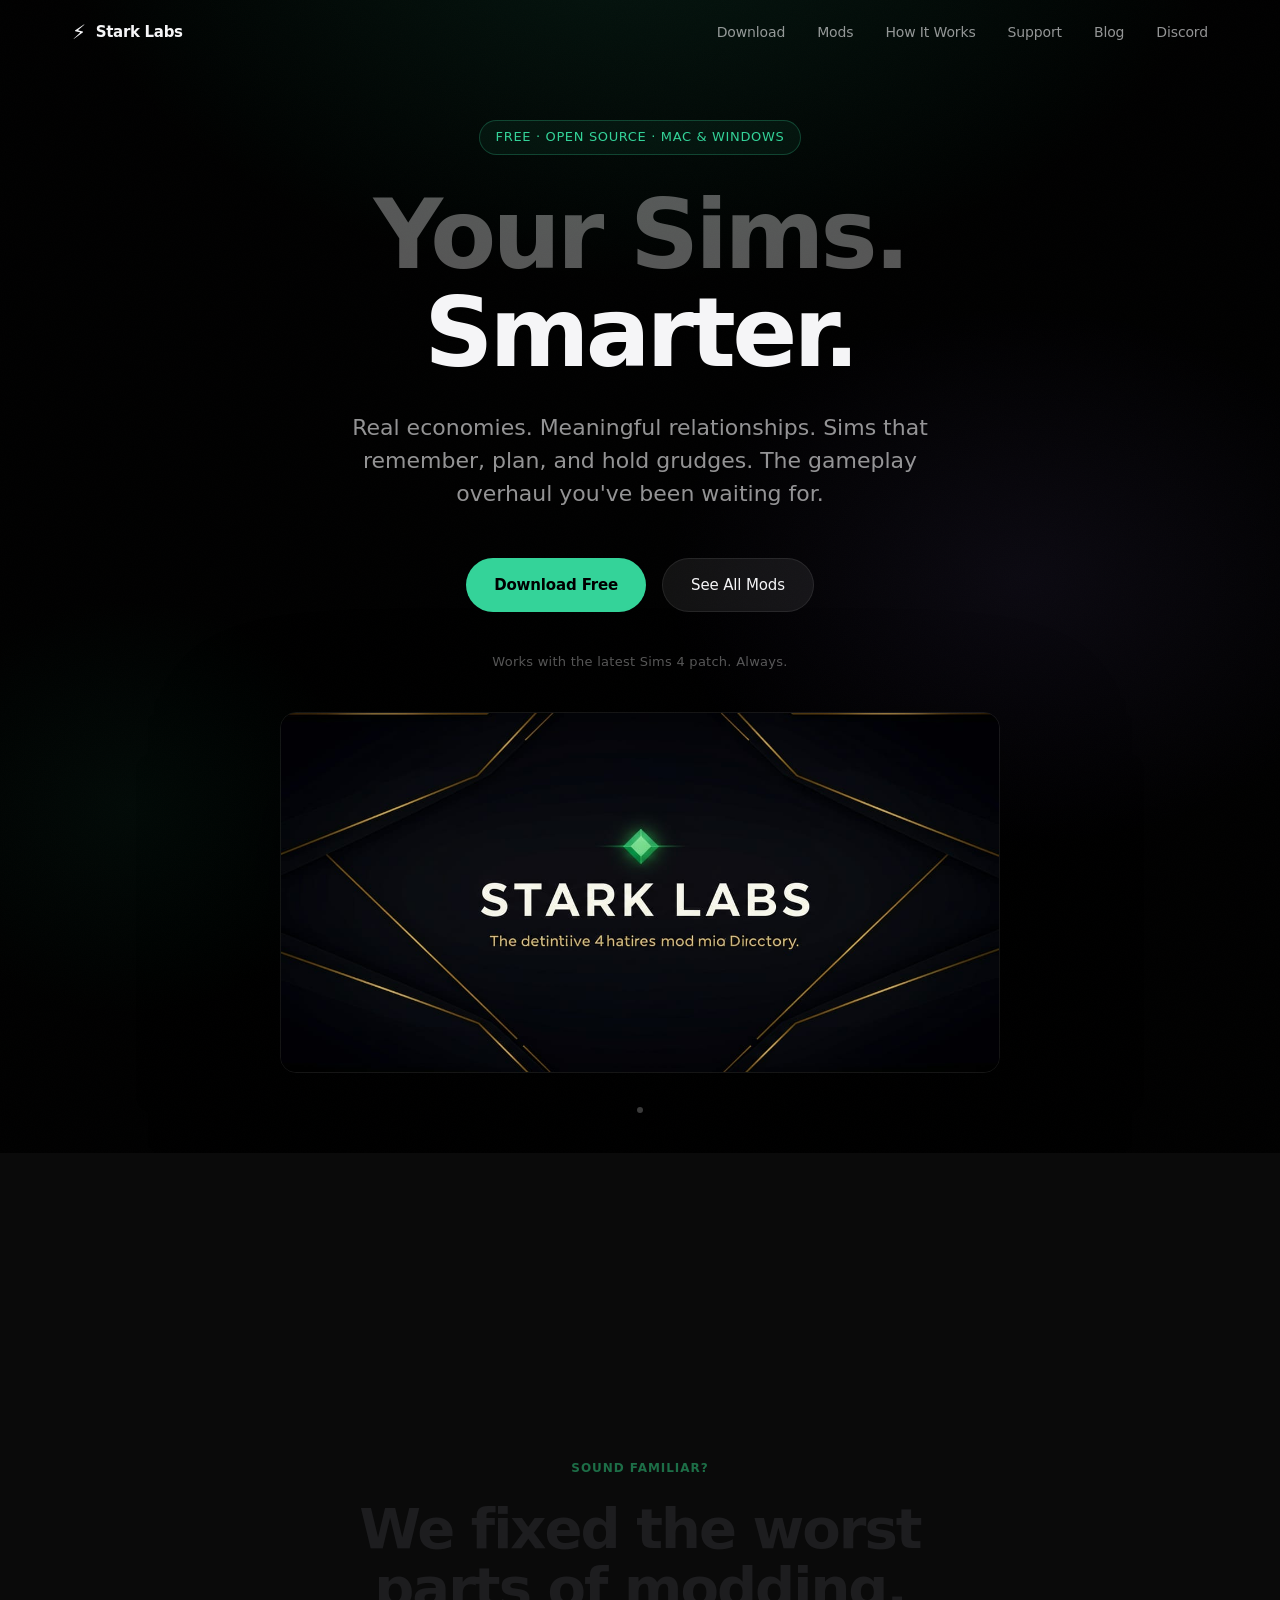
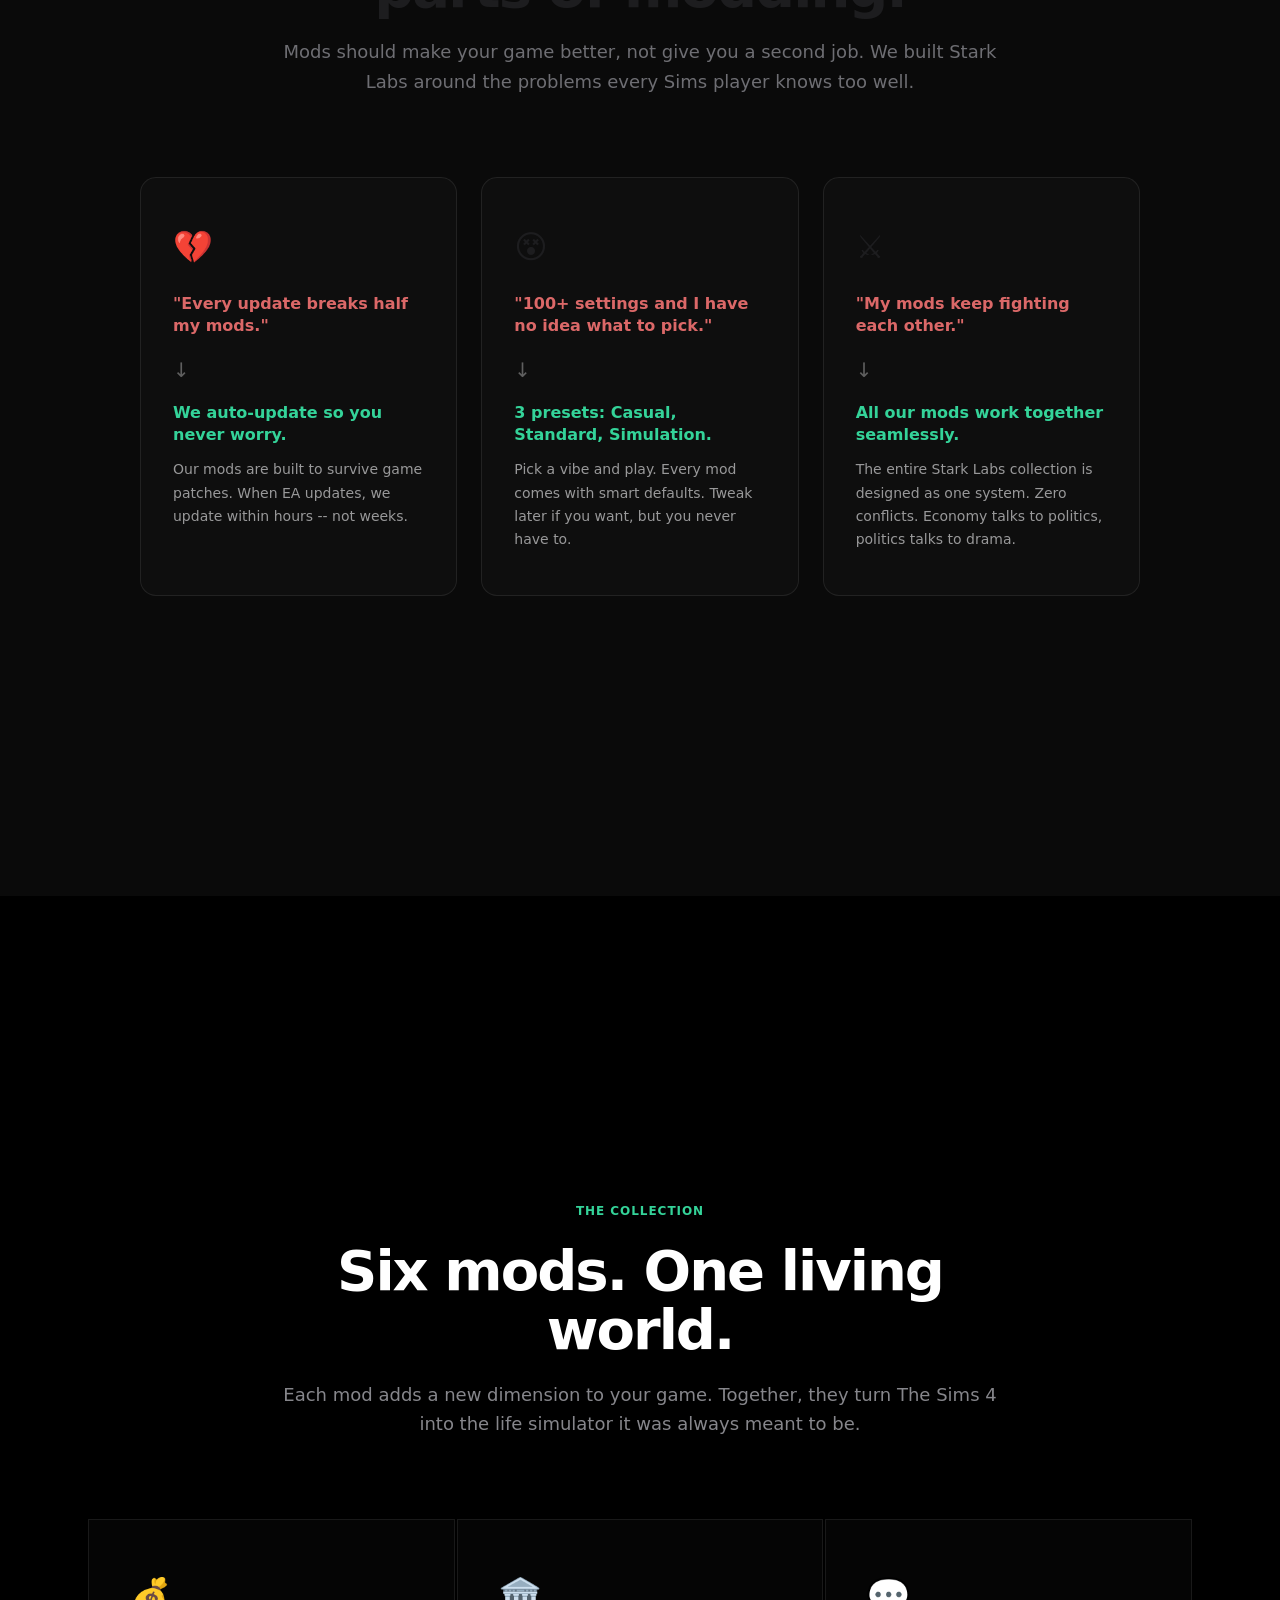
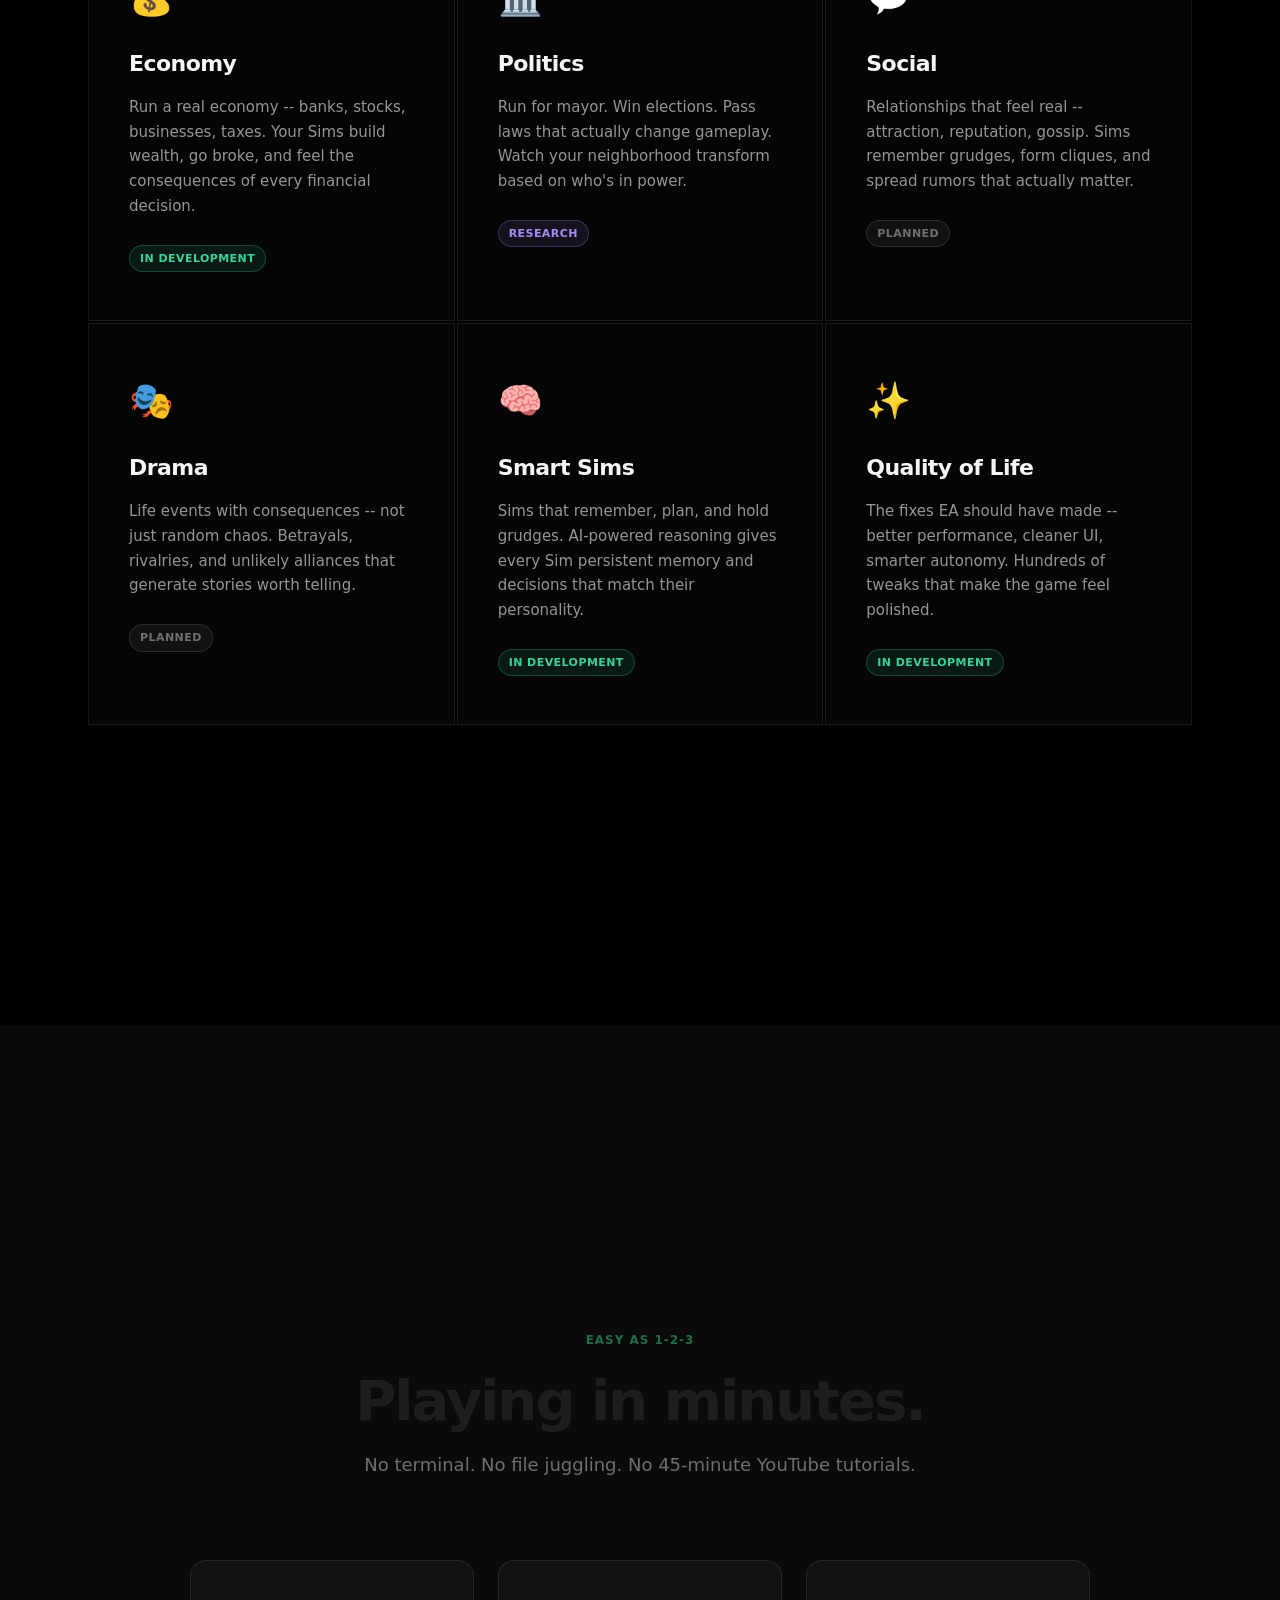
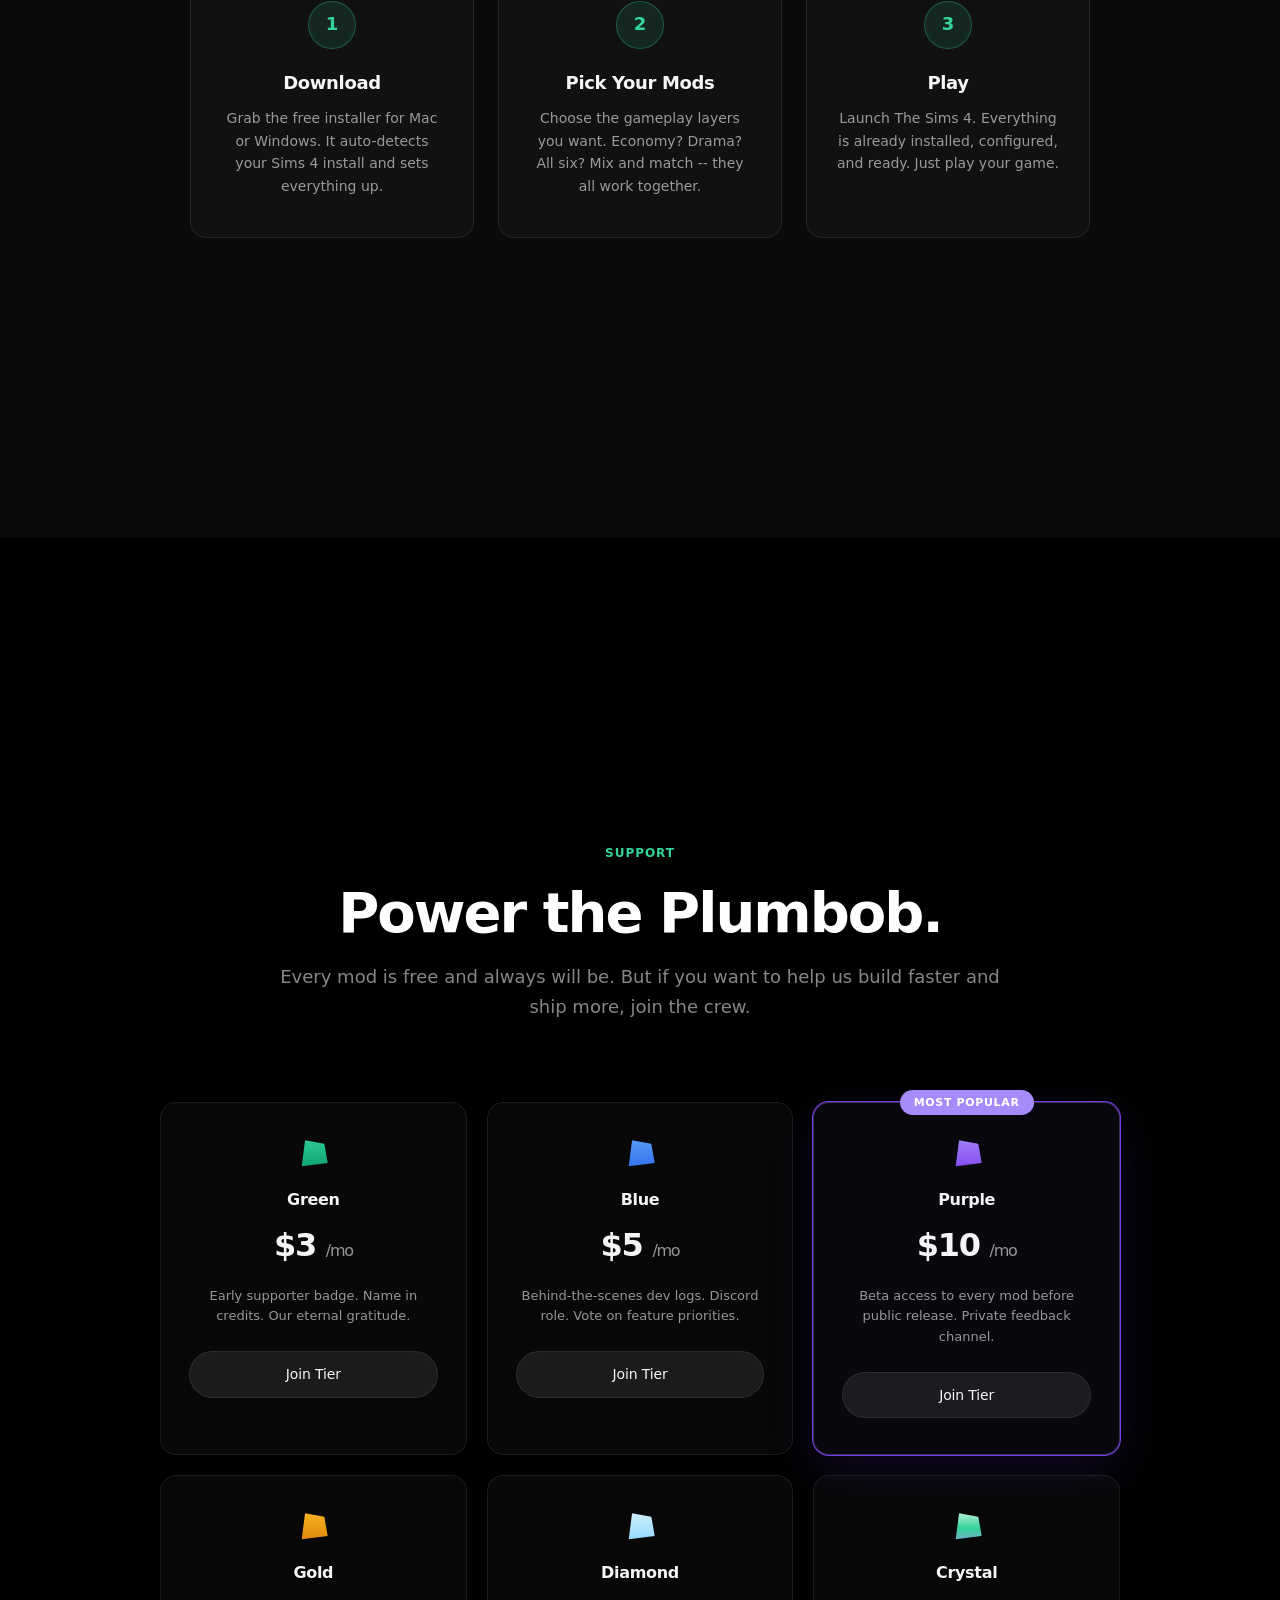
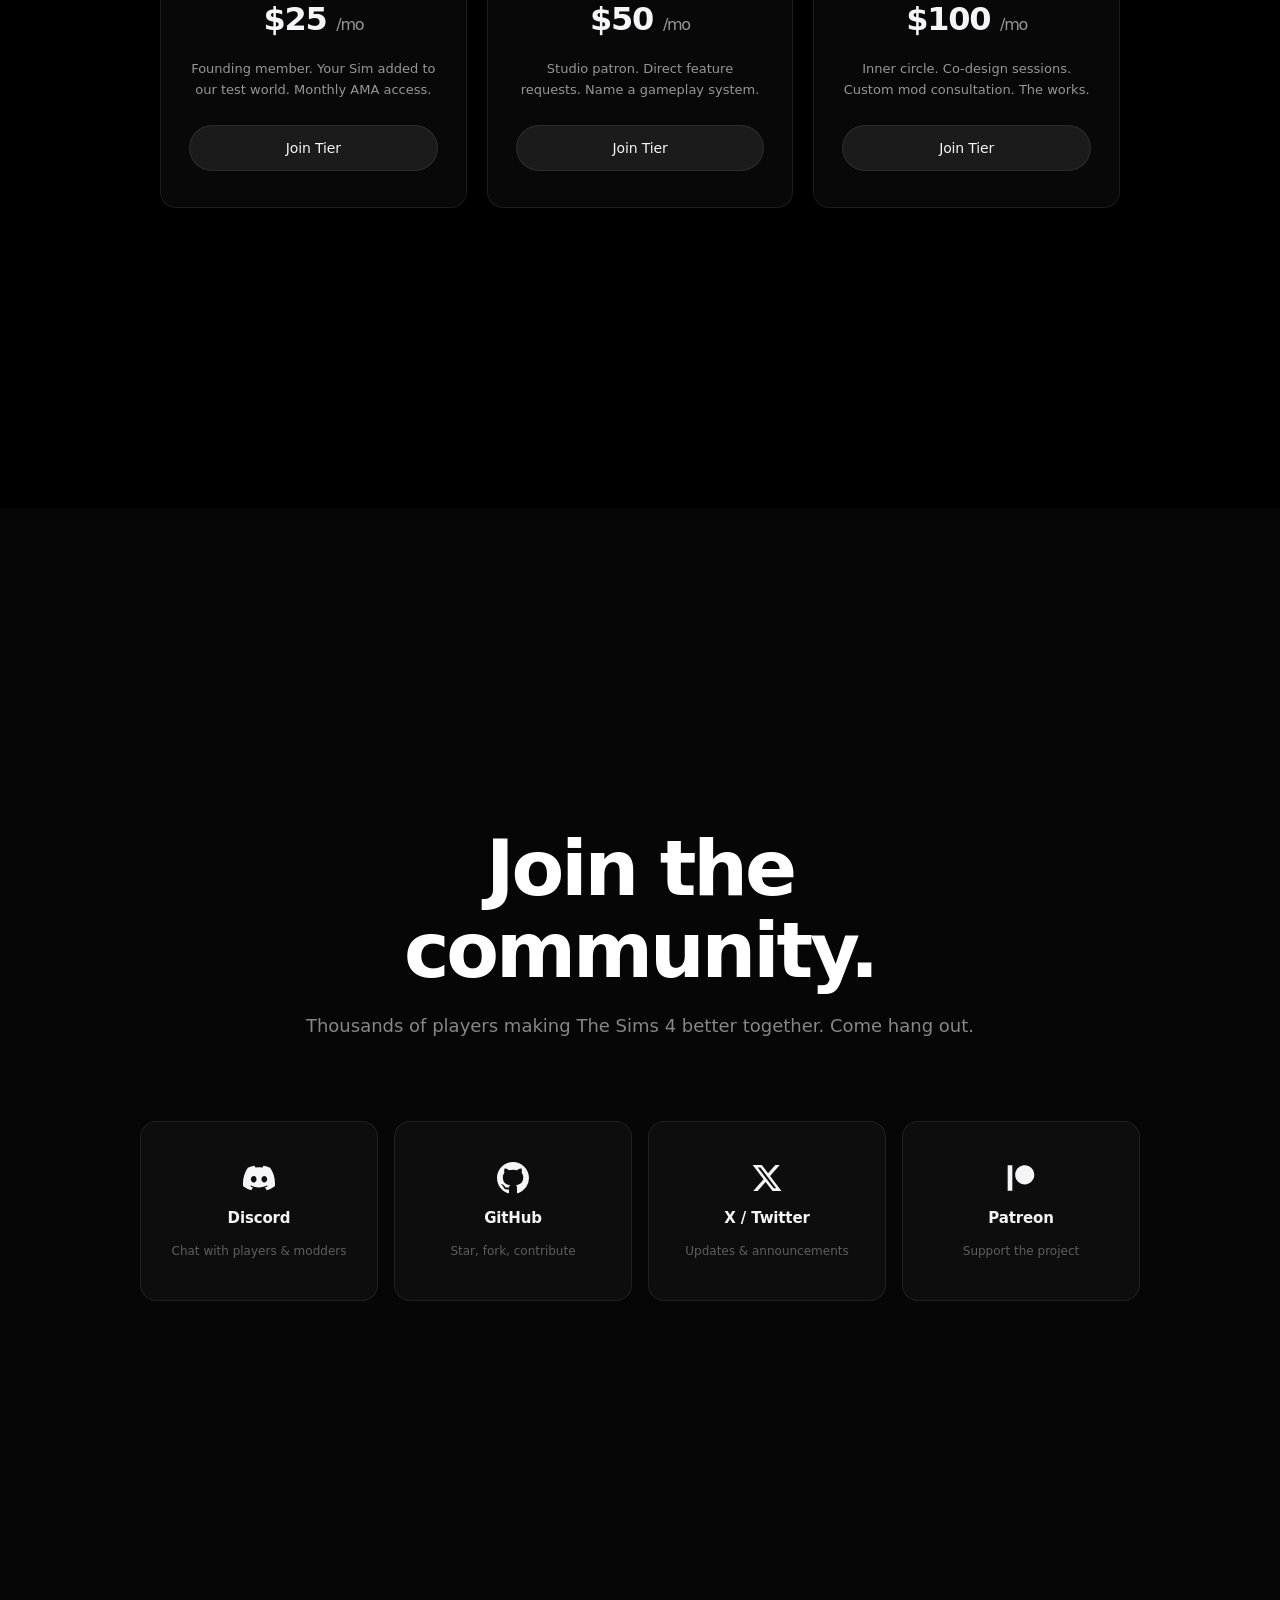
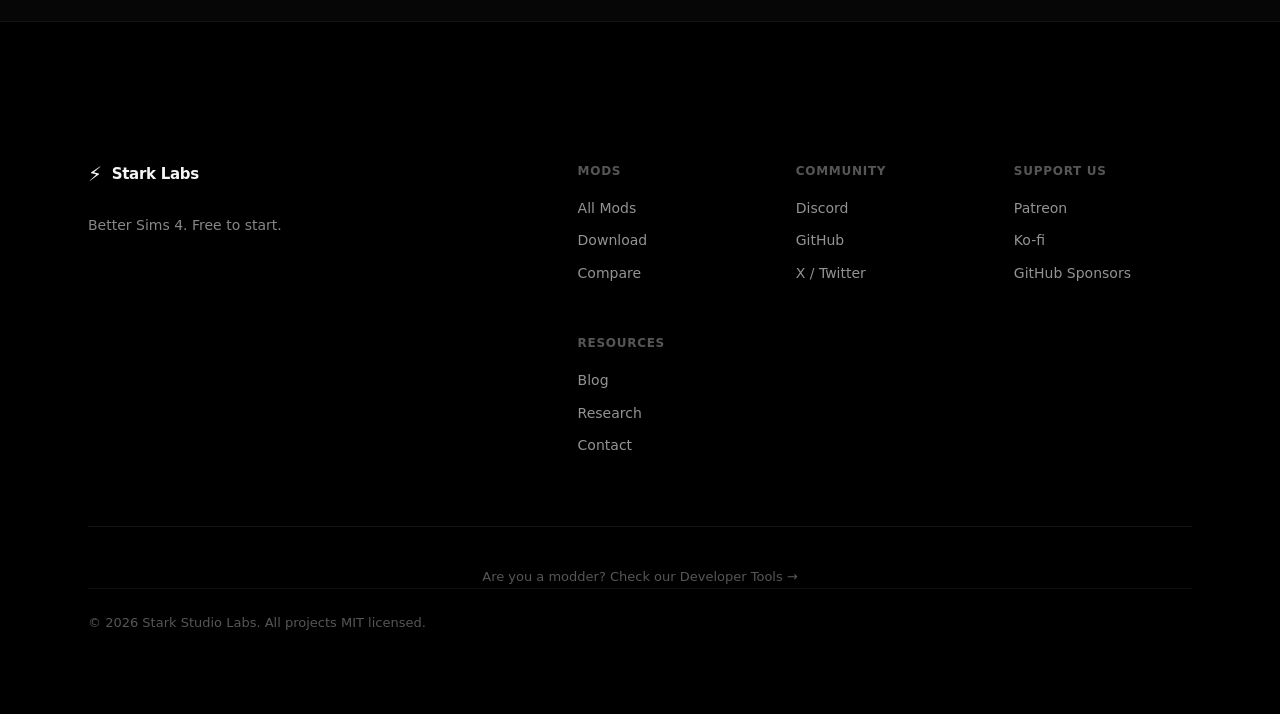
==== commit 0eef5933: "feat: add Support section to download page and Support Us footer to all pages download.html: - New S" ====
--- a/index.html
+++ b/index.html
@@ -7,9 +7,35 @@
   <meta name="description" content="Smarter Sims, real economies, meaningful drama, and mods that just work. Free, open source gameplay mods for The Sims 4.">
   <meta name="theme-color" content="#000000">
   <meta property="og:title" content="Stark Labs — Better Sims 4. One Click Away.">
-  <meta property="og:description" content="Smarter Sims, real economies, meaningful drama, and mods that just work. Free to start.">
+  <meta property="og:description" content="Smarter Sims, real economies, meaningful drama, and mods that just work. Free, open source gameplay mods for The Sims 4.">
   <meta property="og:type" content="website">
-  <meta property="og:image" content="banner.png">
+  <meta property="og:url" content="https://stark-studio-labs.github.io/">
+  <meta property="og:image" content="https://stark-studio-labs.github.io/assets/banner.png">
+  <meta property="og:site_name" content="Stark Studio Labs">
+  <meta name="twitter:card" content="summary_large_image">
+  <meta name="twitter:title" content="Stark Labs — Better Sims 4. One Click Away.">
+  <meta name="twitter:description" content="Smarter Sims, real economies, meaningful drama, and mods that just work. Free, open source gameplay mods for The Sims 4.">
+  <meta name="twitter:image" content="https://stark-studio-labs.github.io/assets/banner.png">
+  <script type="application/ld+json">
+  {
+    "@context": "https://schema.org",
+    "@type": "Organization",
+    "name": "Stark Studio Labs",
+    "url": "https://stark-studio-labs.github.io",
+    "logo": "https://stark-studio-labs.github.io/assets/banner.png",
+    "description": "Modern modding platform, smarter gameplay, and developer-grade tooling for The Sims 4. Built by modders, for modders. Free forever.",
+    "sameAs": [
+      "https://github.com/stark-studio-labs",
+      "https://patreon.com/starkstudiolabs"
+    ],
+    "foundingDate": "2026",
+    "contactPoint": {
+      "@type": "ContactPoint",
+      "email": "studio@starklabs.dev",
+      "contactType": "customer support"
+    }
+  }
+  </script>
   <link rel="stylesheet" href="styles.css">
   <link rel="icon" href="data:image/svg+xml,<svg xmlns='http://www.w3.org/2000/svg' viewBox='0 0 100 100'><text y='.9em' font-size='90'>⚡</text></svg>">
   <script src="script.js" defer></script>
@@ -517,7 +543,12 @@
             <a href="https://discord.gg/starkstudiolabs" target="_blank" rel="noopener">Discord</a>
             <a href="https://github.com/stark-studio-labs" target="_blank" rel="noopener">GitHub</a>
             <a href="https://x.com/starkstudiolabs" target="_blank" rel="noopener">X / Twitter</a>
-            <a href="https://patreon.com/starkstudiolabs" target="_blank" rel="noopener">Patreon</a>
+          </div>
+          <div class="footer-col">
+            <h4>Support Us</h4>
+            <a href="https://patreon.com/c/Shadowstarrk" target="_blank" rel="noopener">Patreon</a>
+            <a href="https://ko-fi.com/starkstudiolabs" target="_blank" rel="noopener">Ko-fi</a>
+            <a href="https://github.com/sponsors/stark-studio-labs" target="_blank" rel="noopener">GitHub Sponsors</a>
           </div>
           <div class="footer-col">
             <h4>Resources</h4>
@@ -558,5 +589,6 @@
     document.querySelectorAll(".reveal").forEach(el => revealObs.observe(el));
   </script>
 
+<script src="events.js"></script>
 </body>
 </html>
--- a/styles.css
+++ b/styles.css
@@ -1564,6 +1564,159 @@
 
 .footer-bottom-links a:hover {
   color: var(--text-secondary);
+}
+
+/* ── Footer Grid (blog, compare, docs, mods, research pages) ────────── */
+
+.footer-grid {
+  display: grid;
+  grid-template-columns: 1.5fr repeat(4, 1fr);
+  gap: 32px;
+  max-width: 1200px;
+  margin: 0 auto;
+  padding: 0 var(--space-lg);
+}
+
+@media (max-width: 768px) {
+  .footer-grid {
+    grid-template-columns: 1fr 1fr;
+    gap: 24px;
+  }
+  .footer-grid .footer-brand {
+    grid-column: 1 / -1;
+  }
+}
+
+@media (max-width: 480px) {
+  .footer-grid {
+    grid-template-columns: 1fr;
+  }
+}
+
+/* ── Support / Donate Section (download.html) ───────────────────────── */
+
+.section-support {
+  padding: 96px 0 64px;
+  background: var(--bg);
+  border-top: 1px solid rgba(255, 255, 255, 0.04);
+}
+
+.support-header {
+  text-align: center;
+  margin-bottom: 48px;
+}
+
+.support-header h2 {
+  font-size: clamp(28px, 4vw, 40px);
+  font-weight: 700;
+  letter-spacing: -0.02em;
+  color: var(--text);
+  margin-bottom: 12px;
+}
+
+.support-header p {
+  font-size: 17px;
+  color: var(--text-secondary);
+  max-width: 520px;
+  margin: 0 auto;
+}
+
+.support-grid {
+  display: grid;
+  grid-template-columns: repeat(3, 1fr);
+  gap: 24px;
+  max-width: 960px;
+  margin: 0 auto;
+}
+
+@media (max-width: 768px) {
+  .support-grid {
+    grid-template-columns: 1fr;
+    max-width: 480px;
+  }
+}
+
+.support-card {
+  display: flex;
+  flex-direction: column;
+  padding: 32px 28px;
+  background: var(--bg-elevated);
+  border: 1px solid rgba(255, 255, 255, 0.06);
+  border-radius: 16px;
+  text-decoration: none;
+  color: var(--text);
+  transition: border-color 0.25s, transform 0.25s;
+}
+
+.support-card:hover {
+  border-color: rgba(255, 255, 255, 0.15);
+  transform: translateY(-2px);
+}
+
+.support-card-icon {
+  width: 48px;
+  height: 48px;
+  border-radius: 12px;
+  display: flex;
+  align-items: center;
+  justify-content: center;
+  margin-bottom: 20px;
+}
+
+.support-card-icon svg {
+  width: 28px;
+  height: 28px;
+}
+
+.support-card--patreon .support-card-icon {
+  background: rgba(255, 66, 77, 0.12);
+  color: #ff424d;
+}
+
+.support-card--kofi .support-card-icon {
+  background: rgba(52, 211, 153, 0.12);
+  color: var(--accent-green);
+}
+
+.support-card--github .support-card-icon {
+  background: rgba(167, 139, 250, 0.12);
+  color: var(--accent-purple);
+}
+
+.support-card h3 {
+  font-size: 18px;
+  font-weight: 600;
+  margin-bottom: 8px;
+  color: var(--text);
+}
+
+.support-card p {
+  font-size: 14px;
+  line-height: 1.55;
+  color: var(--text-secondary);
+  margin-bottom: 16px;
+  flex: 1;
+}
+
+.support-card-cta {
+  font-size: 14px;
+  font-weight: 600;
+  color: var(--accent-green);
+  text-decoration: none;
+  transition: color 0.2s;
+}
+
+.support-card:hover .support-card-cta,
+.support-card-cta:hover {
+  color: var(--text);
+}
+
+.kofi-widget-container {
+  margin-top: 16px;
+}
+
+.kofi-widget-container iframe {
+  border-radius: 8px !important;
 }
 
 
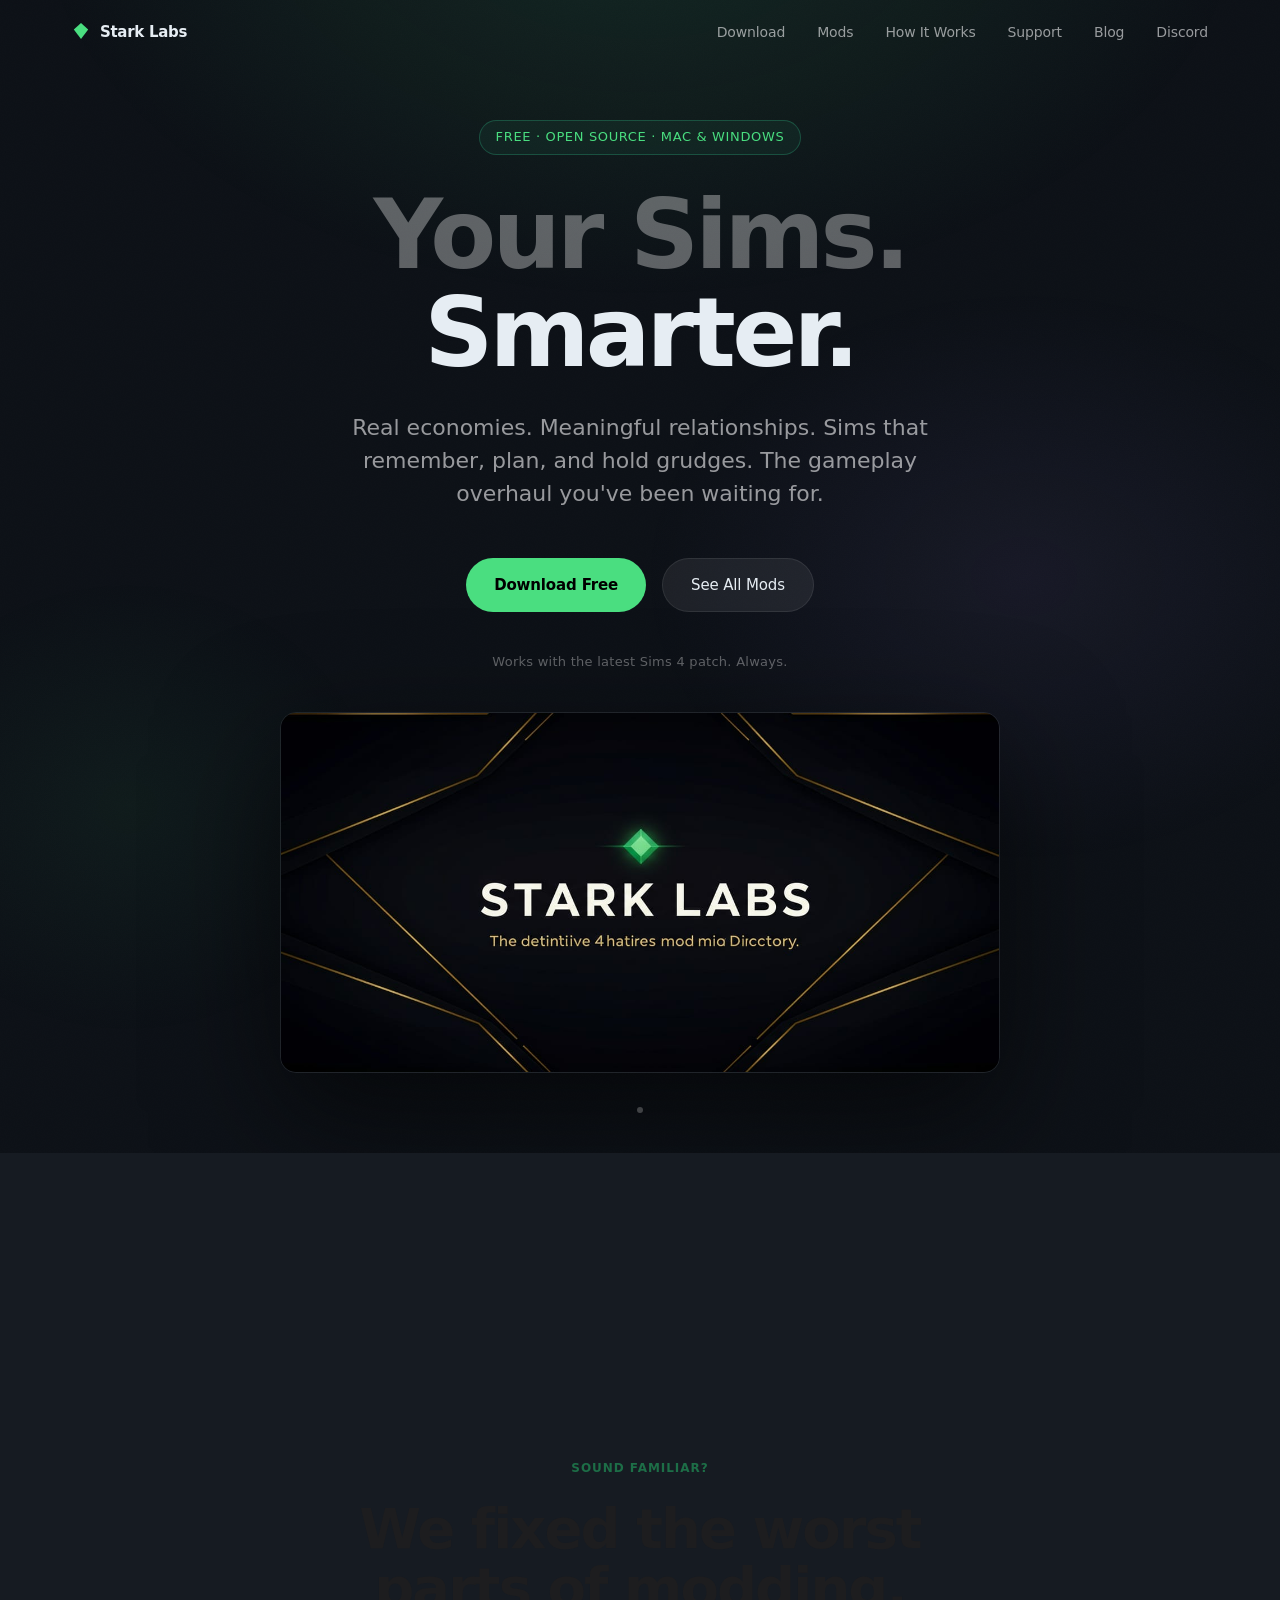
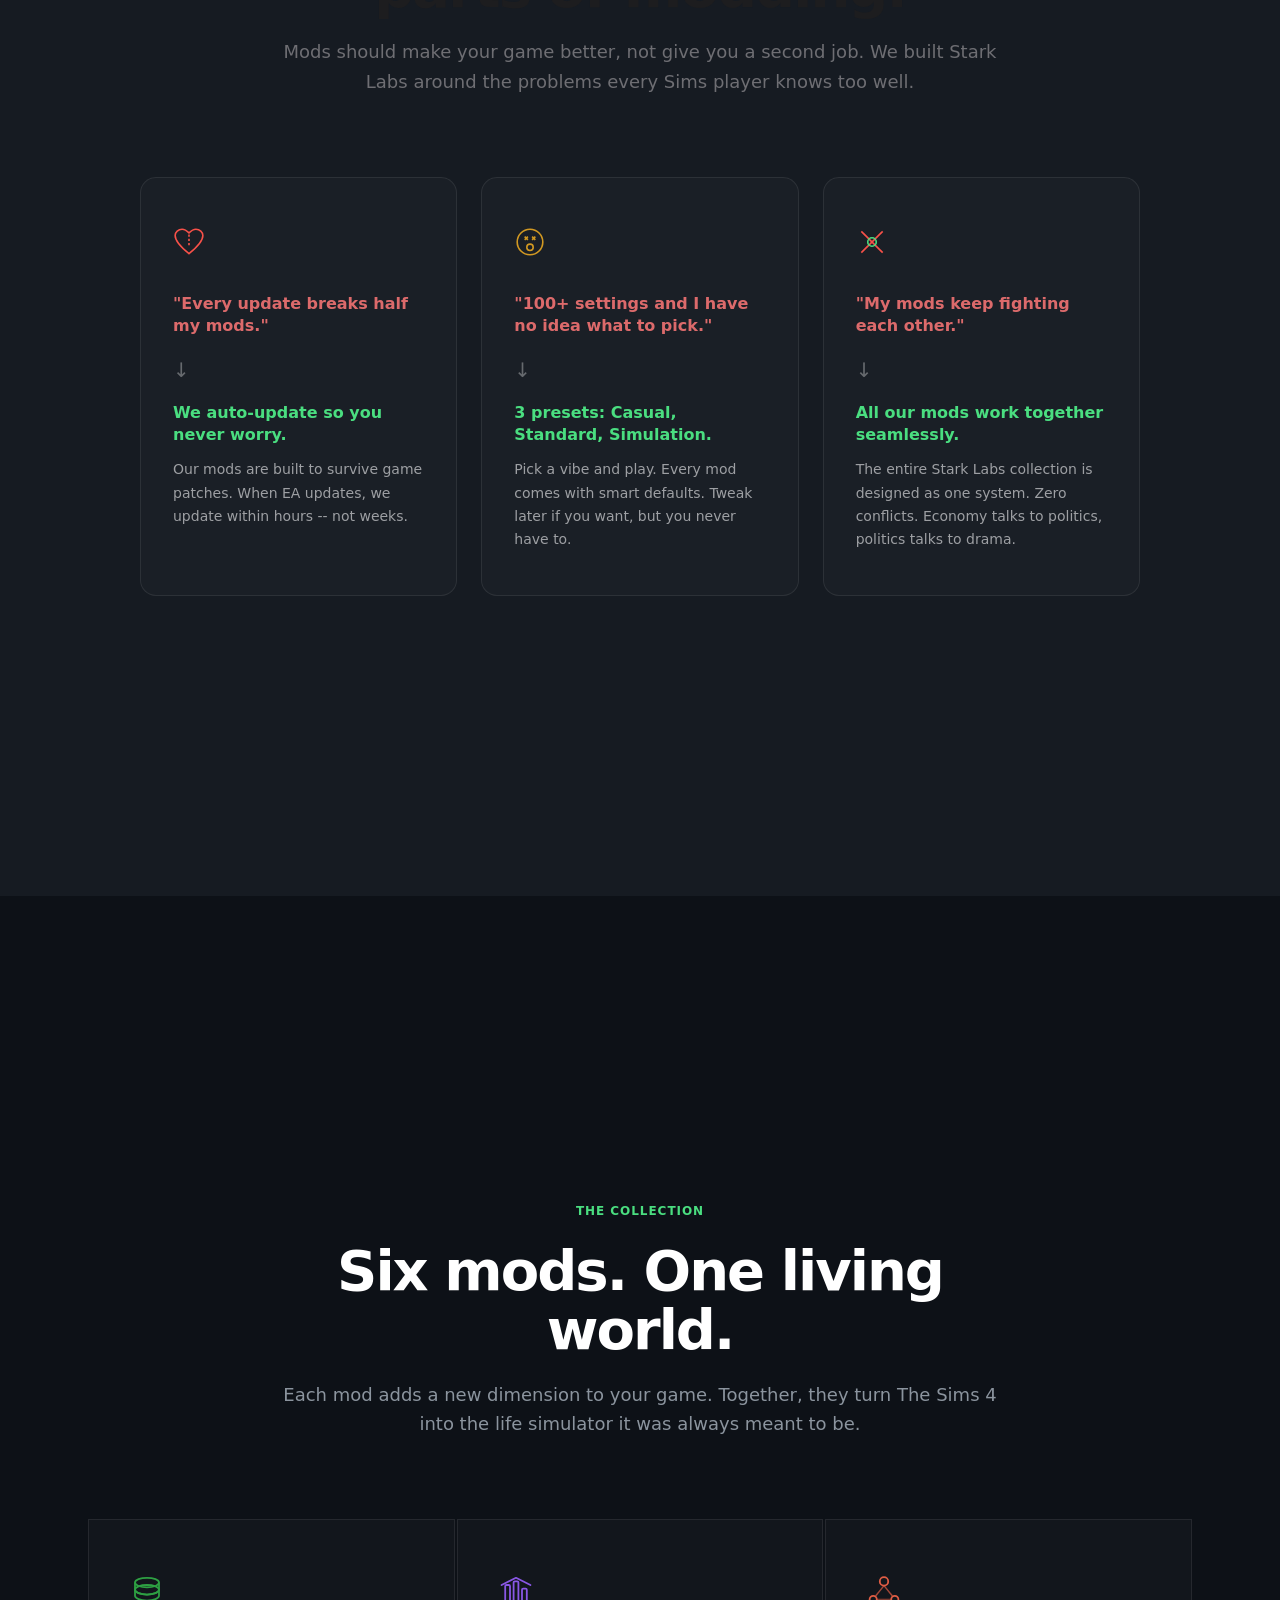
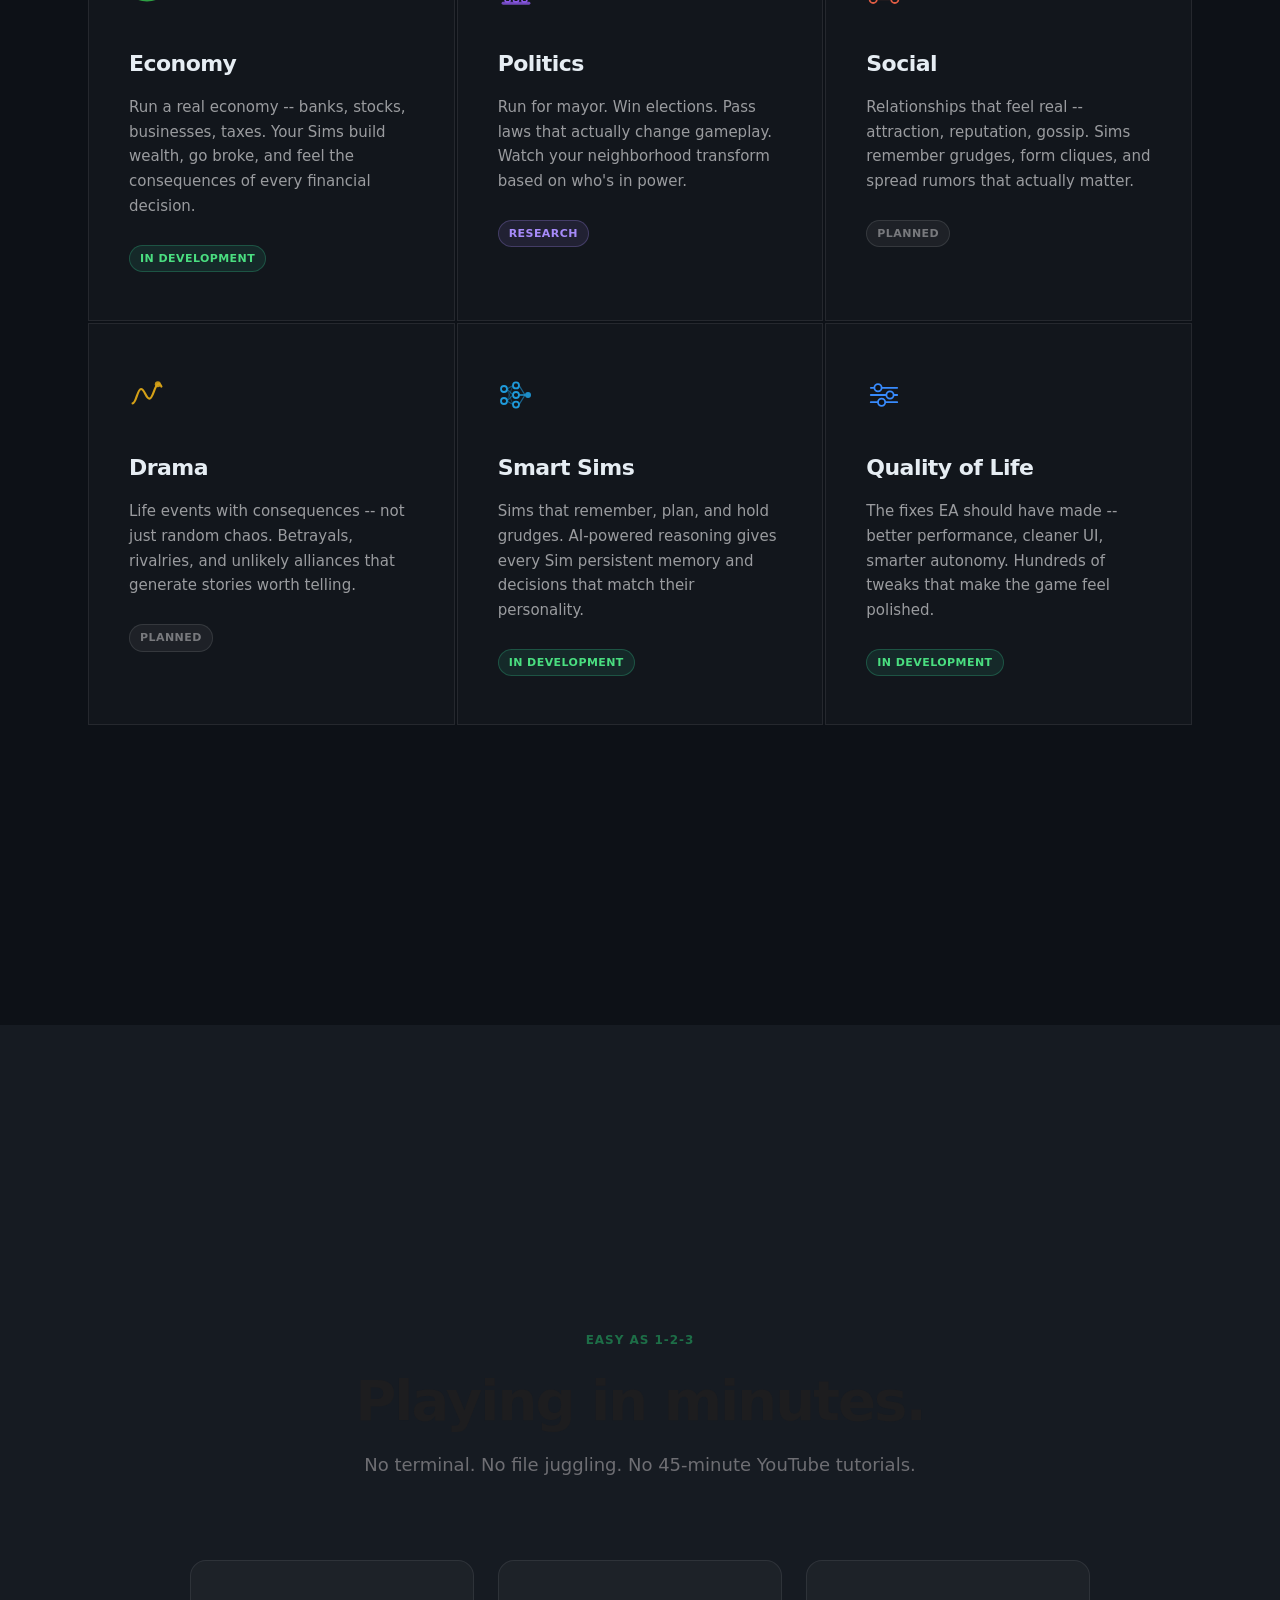
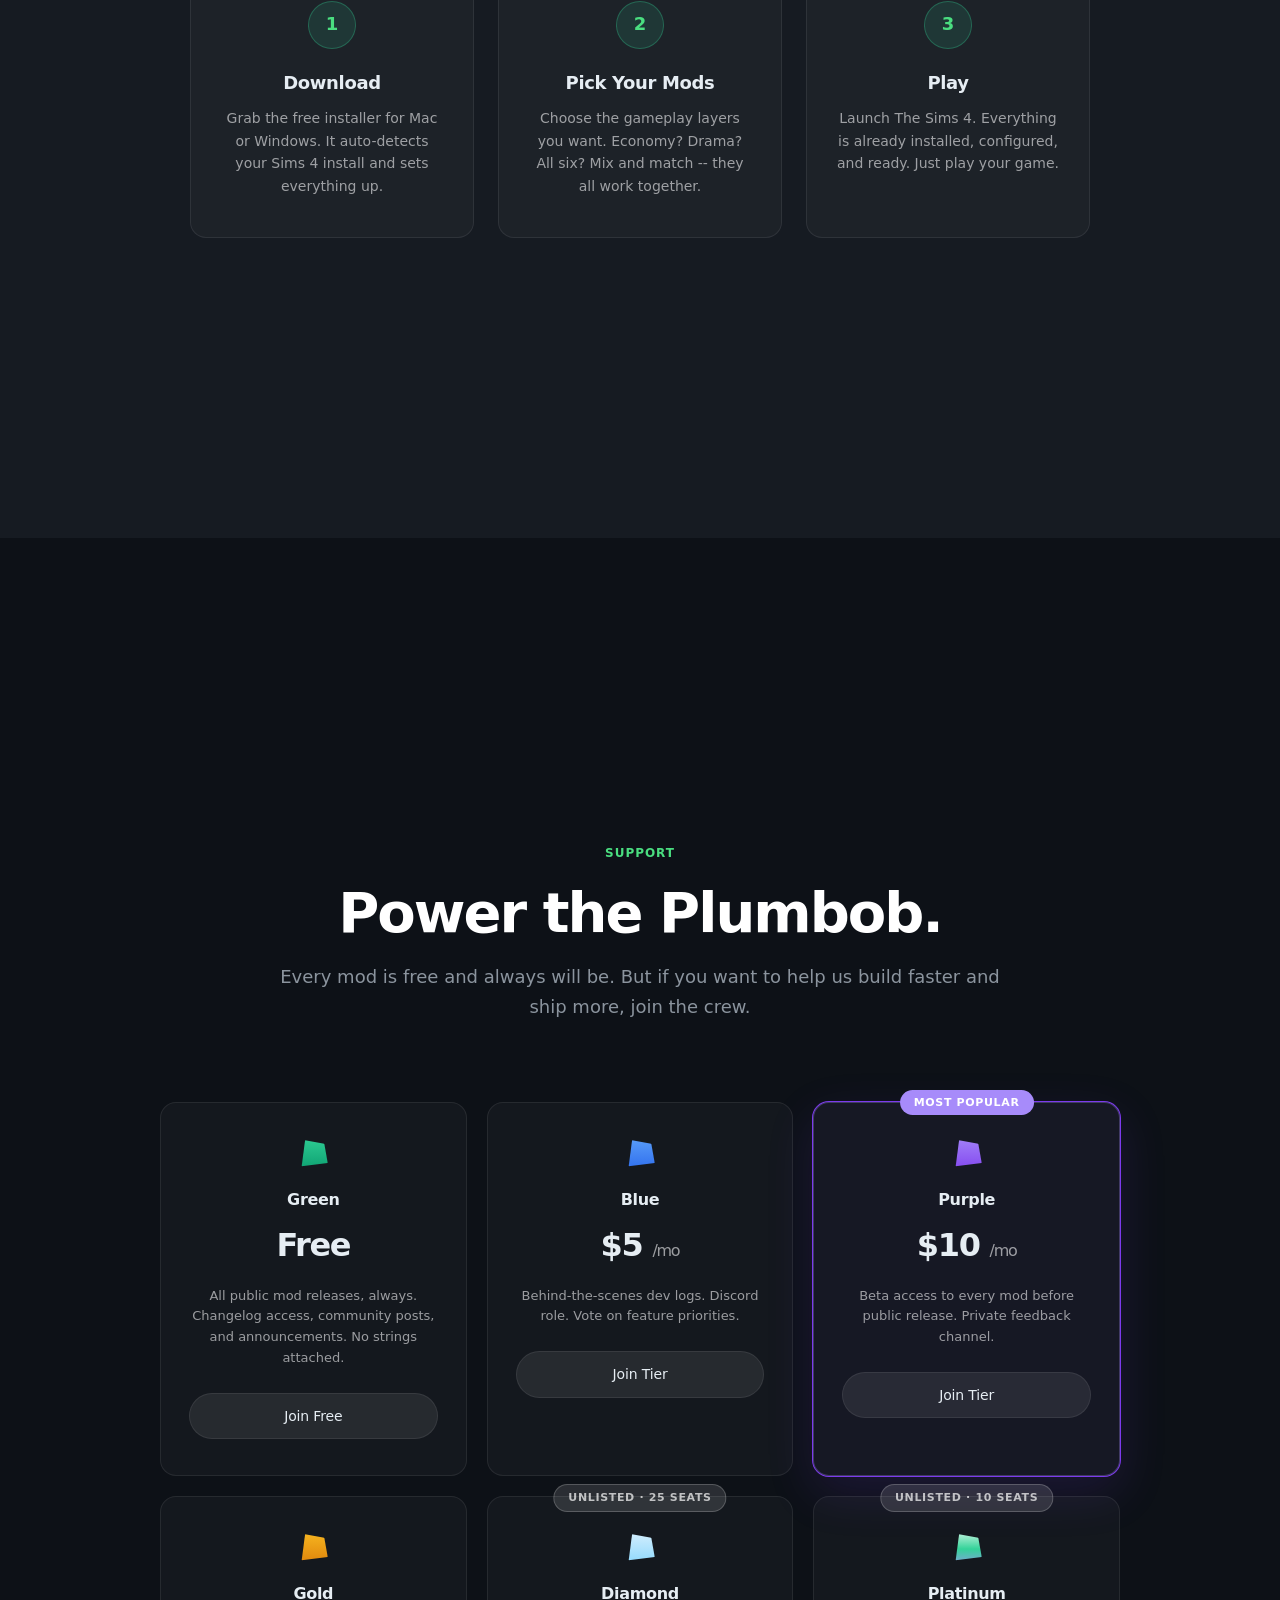
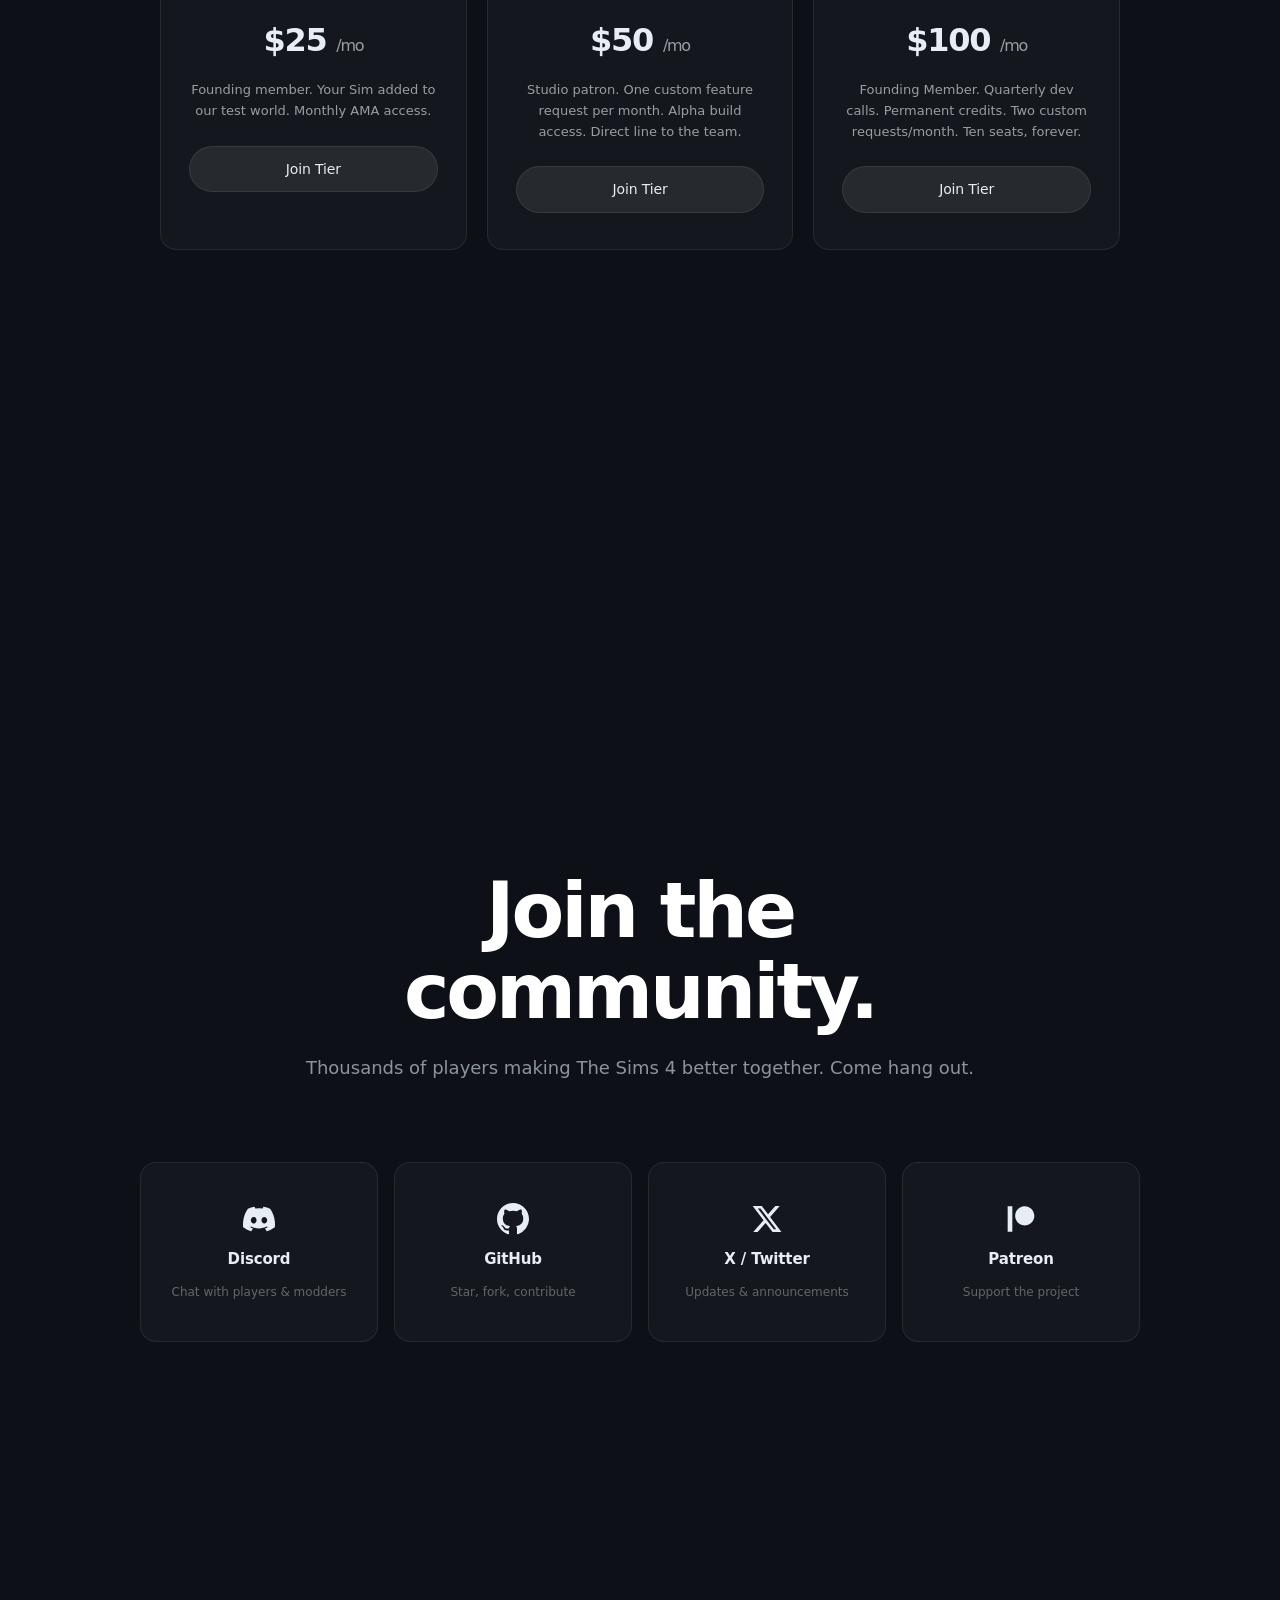
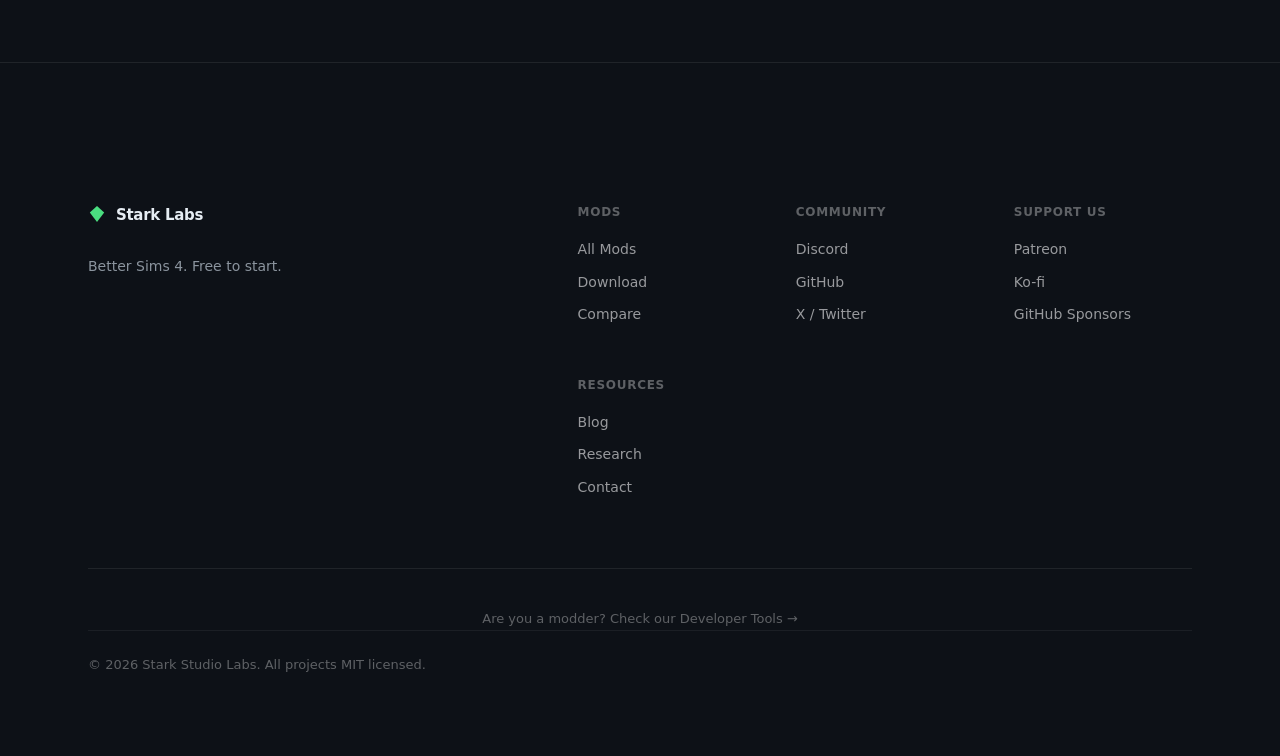
==== commit 2f6a95db: "feat: integrate CCO v3 brand assets — replace emoji icons with custom SVGs Replace all emoji mod ico" ====
--- a/index.html
+++ b/index.html
@@ -37,7 +37,7 @@
   }
   </script>
   <link rel="stylesheet" href="styles.css">
-  <link rel="icon" href="data:image/svg+xml,<svg xmlns='http://www.w3.org/2000/svg' viewBox='0 0 100 100'><text y='.9em' font-size='90'>⚡</text></svg>">
+  <link rel="icon" href="data:image/svg+xml,<svg xmlns='http://www.w3.org/2000/svg' viewBox='0 0 100 100'><polygon points='50,5 10,42 50,95 90,42' fill='%234ade80'/></svg>">
   <script src="script.js" defer></script>
 
   <!-- Google Analytics -->
@@ -53,12 +53,12 @@
     *, *::before, *::after { box-sizing: border-box; margin: 0; padding: 0; }
 
     :root {
-      --black: #000;
-      --surface: #0a0a0a;
-      --white: #f5f5f7;
+      --black: #0d1117;
+      --surface: #161b22;
+      --white: #e6edf3;
       --white-dim: rgba(245,245,247,0.6);
       --white-dimmer: rgba(245,245,247,0.35);
-      --emerald: #34d399;
+      --emerald: #4ade80;
       --purple: #a78bfa;
       --border: rgba(255,255,255,0.08);
       --border-hover: rgba(255,255,255,0.16);
@@ -119,9 +119,9 @@
     .hero-section { position: relative; min-height: 100vh; display: flex; align-items: center; justify-content: center; overflow: hidden; background: var(--black); }
     .hero-gradient {
       position: absolute; inset: 0;
-      background: radial-gradient(ellipse 80% 60% at 50% -10%, rgba(52,211,153,0.12) 0%, transparent 60%),
+      background: radial-gradient(ellipse 80% 60% at 50% -10%, rgba(74,222,128,0.12) 0%, transparent 60%),
                   radial-gradient(ellipse 60% 50% at 80% 50%, rgba(167,139,250,0.07) 0%, transparent 50%),
-                  radial-gradient(ellipse 40% 40% at 10% 70%, rgba(52,211,153,0.05) 0%, transparent 50%);
+                  radial-gradient(ellipse 40% 40% at 10% 70%, rgba(74,222,128,0.05) 0%, transparent 50%);
       pointer-events: none;
     }
     .hero-noise {
@@ -160,7 +160,7 @@
     @keyframes scrollPulse { 0%, 100% { opacity: 0.3; transform: translateY(0); } 50% { opacity: 0.8; transform: translateY(8px); } }
 
     /* SECTIONS */
-    .section-dark { background: var(--black); } .section-light { background: var(--surface); } .section-community { background: #060606; }
+    .section-dark { background: var(--black); } .section-light { background: var(--surface); } .section-community { background: #0d1117; }
     .container { max-width: 1200px; margin: 0 auto; padding: 140px 48px; }
     .section-header { text-align: center; max-width: 720px; margin: 0 auto 80px; }
     .section-eyebrow { display: inline-block; font-size: 12px; font-weight: 600; letter-spacing: 0.08em; text-transform: uppercase; color: var(--emerald); margin-bottom: 20px; }
@@ -203,13 +203,14 @@
     .tier-featured { background: rgba(167,139,250,0.06); border-color: rgba(167,139,250,0.3); }
     .tier-featured:hover { background: rgba(167,139,250,0.1); }
     .tier-popular { position: absolute; top: -13px; left: 50%; transform: translateX(-50%); font-size: 11px; font-weight: 700; letter-spacing: 0.06em; text-transform: uppercase; background: var(--purple); color: #fff; padding: 4px 14px; border-radius: 100px; white-space: nowrap; }
+    .tier-unlisted { position: absolute; top: -13px; left: 50%; transform: translateX(-50%); font-size: 11px; font-weight: 700; letter-spacing: 0.06em; text-transform: uppercase; background: rgba(255,255,255,0.12); color: rgba(255,255,255,0.7); padding: 4px 14px; border-radius: 100px; white-space: nowrap; border: 1px solid rgba(255,255,255,0.2); }
     .plumbob { width: 32px; height: 32px; margin: 0 auto 16px; clip-path: polygon(50% 0%, 100% 35%, 50% 100%, 0% 35%); }
     .plumbob-green { background: linear-gradient(135deg, #34d399, #059669); }
     .plumbob-blue { background: linear-gradient(135deg, #60a5fa, #2563eb); }
     .plumbob-purple { background: linear-gradient(135deg, #a78bfa, #7c3aed); }
     .plumbob-gold { background: linear-gradient(135deg, #fbbf24, #d97706); }
     .plumbob-diamond { background: linear-gradient(135deg, #e0f2fe, #7dd3fc); }
-    .plumbob-crystal { background: linear-gradient(135deg, #f0fdf4, #34d399, #a78bfa); }
+    .plumbob-platinum { background: linear-gradient(135deg, #f0fdf4, #34d399, #a78bfa); }
     .tier-name { font-size: 16px; font-weight: 700; letter-spacing: -0.02em; color: var(--white); margin-bottom: 8px; }
     .tier-price { font-size: 32px; font-weight: 700; letter-spacing: -0.04em; color: var(--white); margin-bottom: 14px; }
     .tier-price span { font-size: 16px; font-weight: 400; color: var(--white-dim); }
@@ -281,7 +282,7 @@
   <nav class="nav" id="nav">
     <div class="nav-inner">
       <a href="#" class="nav-logo">
-        <span class="nav-icon">⚡</span>
+        <span class="nav-icon"><svg width="18" height="18" viewBox="0 0 100 100"><polygon points="50,5 10,42 50,95 90,42" fill="#4ade80"/></svg></span>
         <span class="nav-wordmark">Stark Labs</span>
       </a>
       <div class="nav-links" id="navLinks">
@@ -331,21 +332,21 @@
       </div>
       <div class="pain-grid">
         <div class="pain-card reveal">
-          <span class="pain-icon">💔</span>
+          <span class="pain-icon"><svg width="32" height="32" viewBox="0 0 30 30" fill="none"><path d="M15 26 C5 18 2 13 2 9 C2 5.7 5 3 8.5 3 C10.5 3 12.5 4 15 6.5 C17.5 4 19.5 3 21.5 3 C25 3 28 5.7 28 9 C28 13 25 18 15 26Z" stroke="#f85149" stroke-width="1.5" fill="none"/><line x1="15" y1="8" x2="15" y2="20" stroke="#f85149" stroke-width="1.5" stroke-dasharray="2 2"/></svg></span>
           <p class="pain-problem">"Every update breaks half my mods."</p>
           <span class="pain-arrow">↓</span>
           <p class="pain-solution">We auto-update so you never worry.</p>
           <p class="pain-desc">Our mods are built to survive game patches. When EA updates, we update within hours -- not weeks.</p>
         </div>
         <div class="pain-card reveal">
-          <span class="pain-icon">😵</span>
+          <span class="pain-icon"><svg width="32" height="32" viewBox="0 0 30 30" fill="none"><circle cx="15" cy="15" r="12" stroke="#d29922" stroke-width="1.5"/><line x1="10" y1="10" x2="13" y2="13" stroke="#d29922" stroke-width="1.5"/><line x1="13" y1="10" x2="10" y2="13" stroke="#d29922" stroke-width="1.5"/><line x1="17" y1="10" x2="20" y2="13" stroke="#d29922" stroke-width="1.5"/><line x1="20" y1="10" x2="17" y2="13" stroke="#d29922" stroke-width="1.5"/><circle cx="15" cy="20" r="3" stroke="#d29922" stroke-width="1.5" fill="none"/></svg></span>
           <p class="pain-problem">"100+ settings and I have no idea what to pick."</p>
           <span class="pain-arrow">↓</span>
           <p class="pain-solution">3 presets: Casual, Standard, Simulation.</p>
           <p class="pain-desc">Pick a vibe and play. Every mod comes with smart defaults. Tweak later if you want, but you never have to.</p>
         </div>
         <div class="pain-card reveal">
-          <span class="pain-icon">⚔️</span>
+          <span class="pain-icon"><svg width="32" height="32" viewBox="0 0 30 30" fill="none"><line x1="5" y1="5" x2="25" y2="25" stroke="#f85149" stroke-width="1.5"/><line x1="25" y1="5" x2="5" y2="25" stroke="#f85149" stroke-width="1.5"/><circle cx="15" cy="15" r="4" stroke="#4ade80" stroke-width="1.5" fill="none"/></svg></span>
           <p class="pain-problem">"My mods keep fighting each other."</p>
           <span class="pain-arrow">↓</span>
           <p class="pain-solution">All our mods work together seamlessly.</p>
@@ -365,37 +366,37 @@
       </div>
       <div class="mods-grid">
         <div class="mod-card reveal">
-          <span class="mod-icon-lg">💰</span>
+          <span class="mod-icon-lg"><svg width="36" height="36" viewBox="0 0 30 30" fill="none"><ellipse cx="15" cy="8" rx="10" ry="4" fill="none" stroke="#2ea043" stroke-width="1.5"/><path d="M5 8 v6 c0 2.2 4.5 4 10 4 s10-1.8 10-4 V8" fill="none" stroke="#2ea043" stroke-width="1.5"/><ellipse cx="15" cy="14" rx="10" ry="4" fill="none" stroke="#2ea043" stroke-width="1.5"/><path d="M5 14 v5 c0 2.2 4.5 4 10 4 s10-1.8 10-4 v-5" fill="none" stroke="#2ea043" stroke-width="1.5"/></svg></span>
           <h3 class="mod-name">Economy</h3>
           <p class="mod-desc">Run a real economy -- banks, stocks, businesses, taxes. Your Sims build wealth, go broke, and feel the consequences of every financial decision.</p>
           <span class="mod-badge badge-dev">In Development</span>
         </div>
         <div class="mod-card reveal">
-          <span class="mod-icon-lg">🏛️</span>
+          <span class="mod-icon-lg"><svg width="36" height="36" viewBox="0 0 30 30" fill="none"><rect x="3" y="24" width="24" height="2.5" rx="1.2" fill="#8957e5" opacity="0.8"/><rect x="6" y="10" width="4" height="14" rx="1" fill="none" stroke="#8957e5" stroke-width="1.5"/><rect x="13" y="7" width="4" height="17" rx="1" fill="none" stroke="#8957e5" stroke-width="1.5"/><rect x="20" y="13" width="4" height="11" rx="1" fill="none" stroke="#8957e5" stroke-width="1.5"/><path d="M3 10 L15 4 L27 10" stroke="#8957e5" stroke-width="1.5" stroke-linecap="round" stroke-linejoin="round" fill="none"/></svg></span>
           <h3 class="mod-name">Politics</h3>
           <p class="mod-desc">Run for mayor. Win elections. Pass laws that actually change gameplay. Watch your neighborhood transform based on who's in power.</p>
           <span class="mod-badge badge-research">Research</span>
         </div>
         <div class="mod-card reveal">
-          <span class="mod-icon-lg">💬</span>
+          <span class="mod-icon-lg"><svg width="36" height="36" viewBox="0 0 30 30" fill="none"><circle cx="15" cy="7" r="3.5" stroke="#e05d44" stroke-width="1.5"/><circle cx="6" cy="22" r="3" stroke="#e05d44" stroke-width="1.5"/><circle cx="24" cy="22" r="3" stroke="#e05d44" stroke-width="1.5"/><line x1="15" y1="10.5" x2="8" y2="19.2" stroke="#e05d44" stroke-width="1.2" stroke-opacity="0.7"/><line x1="15" y1="10.5" x2="22" y2="19.2" stroke="#e05d44" stroke-width="1.2" stroke-opacity="0.7"/><line x1="9" y1="22" x2="21" y2="22" stroke="#e05d44" stroke-width="1.2" stroke-opacity="0.5"/></svg></span>
           <h3 class="mod-name">Social</h3>
           <p class="mod-desc">Relationships that feel real -- attraction, reputation, gossip. Sims remember grudges, form cliques, and spread rumors that actually matter.</p>
           <span class="mod-badge badge-planned">Planned</span>
         </div>
         <div class="mod-card reveal">
-          <span class="mod-icon-lg">🎭</span>
+          <span class="mod-icon-lg"><svg width="36" height="36" viewBox="0 0 30 30" fill="none"><path d="M3 22 C6 22 7 10 10 10 C13 10 14 18 17 18 C20 18 21 8 24 6 C26 5 27 8 27 8" stroke="#d4a017" stroke-width="1.8" stroke-linecap="round" fill="none"/><circle cx="24" cy="6" r="2.5" fill="#d4a017" opacity="0.9"/></svg></span>
           <h3 class="mod-name">Drama</h3>
           <p class="mod-desc">Life events with consequences -- not just random chaos. Betrayals, rivalries, and unlikely alliances that generate stories worth telling.</p>
           <span class="mod-badge badge-planned">Planned</span>
         </div>
         <div class="mod-card reveal">
-          <span class="mod-icon-lg">🧠</span>
+          <span class="mod-icon-lg"><svg width="36" height="36" viewBox="0 0 30 30" fill="none"><circle cx="5" cy="10" r="2.5" stroke="#1f9ada" stroke-width="1.5" fill="none"/><circle cx="5" cy="20" r="2.5" stroke="#1f9ada" stroke-width="1.5" fill="none"/><circle cx="15" cy="7" r="2.5" stroke="#1f9ada" stroke-width="1.5" fill="none"/><circle cx="15" cy="15" r="2.5" stroke="#1f9ada" stroke-width="1.5" fill="none"/><circle cx="15" cy="23" r="2.5" stroke="#1f9ada" stroke-width="1.5" fill="none"/><circle cx="25" cy="15" r="2.5" fill="#1f9ada" opacity="0.9"/><line x1="7.5" y1="10" x2="12.5" y2="7" stroke="#1f9ada" stroke-width="1" stroke-opacity="0.5"/><line x1="7.5" y1="10" x2="12.5" y2="15" stroke="#1f9ada" stroke-width="1" stroke-opacity="0.5"/><line x1="7.5" y1="10" x2="12.5" y2="23" stroke="#1f9ada" stroke-width="1" stroke-opacity="0.3"/><line x1="7.5" y1="20" x2="12.5" y2="7" stroke="#1f9ada" stroke-width="1" stroke-opacity="0.3"/><line x1="7.5" y1="20" x2="12.5" y2="15" stroke="#1f9ada" stroke-width="1" stroke-opacity="0.5"/><line x1="7.5" y1="20" x2="12.5" y2="23" stroke="#1f9ada" stroke-width="1" stroke-opacity="0.5"/><line x1="17.5" y1="7" x2="22.5" y2="15" stroke="#1f9ada" stroke-width="1" stroke-opacity="0.6"/><line x1="17.5" y1="15" x2="22.5" y2="15" stroke="#1f9ada" stroke-width="1.5" stroke-opacity="0.8"/><line x1="17.5" y1="23" x2="22.5" y2="15" stroke="#1f9ada" stroke-width="1" stroke-opacity="0.6"/></svg></span>
           <h3 class="mod-name">Smart Sims</h3>
           <p class="mod-desc">Sims that remember, plan, and hold grudges. AI-powered reasoning gives every Sim persistent memory and decisions that match their personality.</p>
           <span class="mod-badge badge-dev">In Development</span>
         </div>
         <div class="mod-card reveal">
-          <span class="mod-icon-lg">✨</span>
+          <span class="mod-icon-lg"><svg width="36" height="36" viewBox="0 0 30 30" fill="none"><line x1="4" y1="9" x2="26" y2="9" stroke="#388bfd" stroke-width="1.5" stroke-linecap="round"/><line x1="4" y1="15" x2="26" y2="15" stroke="#388bfd" stroke-width="1.5" stroke-linecap="round"/><line x1="4" y1="21" x2="26" y2="21" stroke="#388bfd" stroke-width="1.5" stroke-linecap="round"/><circle cx="10" cy="9" r="3" fill="#0d1117" stroke="#388bfd" stroke-width="1.5"/><circle cx="20" cy="15" r="3" fill="#0d1117" stroke="#388bfd" stroke-width="1.5"/><circle cx="13" cy="21" r="3" fill="#0d1117" stroke="#388bfd" stroke-width="1.5"/></svg></span>
           <h3 class="mod-name">Quality of Life</h3>
           <p class="mod-desc">The fixes EA should have made -- better performance, cleaner UI, smarter autonomy. Hundreds of tweaks that make the game feel polished.</p>
           <span class="mod-badge badge-dev">In Development</span>
@@ -444,9 +445,9 @@
         <div class="tier reveal" data-tier="green">
           <div class="plumbob plumbob-green"></div>
           <h3 class="tier-name">Green</h3>
-          <div class="tier-price">$3 <span>/mo</span></div>
-          <p class="tier-perks">Early supporter badge. Name in credits. Our eternal gratitude.</p>
-          <a href="https://patreon.com/starkstudiolabs" class="btn btn-tier" target="_blank" rel="noopener">Join Tier</a>
+          <div class="tier-price">Free</div>
+          <p class="tier-perks">All public mod releases, always. Changelog access, community posts, and announcements. No strings attached.</p>
+          <a href="https://patreon.com/starkstudiolabs" class="btn btn-tier" target="_blank" rel="noopener">Join Free</a>
         </div>
         <div class="tier reveal" data-tier="blue">
           <div class="plumbob plumbob-blue"></div>
@@ -471,17 +472,19 @@
           <a href="https://patreon.com/starkstudiolabs" class="btn btn-tier" target="_blank" rel="noopener">Join Tier</a>
         </div>
         <div class="tier reveal" data-tier="diamond">
+          <div class="tier-unlisted">Unlisted · 25 seats</div>
           <div class="plumbob plumbob-diamond"></div>
           <h3 class="tier-name">Diamond</h3>
           <div class="tier-price">$50 <span>/mo</span></div>
-          <p class="tier-perks">Studio patron. Direct feature requests. Name a gameplay system.</p>
+          <p class="tier-perks">Studio patron. One custom feature request per month. Alpha build access. Direct line to the team.</p>
           <a href="https://patreon.com/starkstudiolabs" class="btn btn-tier" target="_blank" rel="noopener">Join Tier</a>
         </div>
-        <div class="tier reveal" data-tier="crystal">
-          <div class="plumbob plumbob-crystal"></div>
-          <h3 class="tier-name">Crystal</h3>
+        <div class="tier reveal" data-tier="platinum">
+          <div class="tier-unlisted">Unlisted · 10 seats</div>
+          <div class="plumbob plumbob-platinum"></div>
+          <h3 class="tier-name">Platinum</h3>
           <div class="tier-price">$100 <span>/mo</span></div>
-          <p class="tier-perks">Inner circle. Co-design sessions. Custom mod consultation. The works.</p>
+          <p class="tier-perks">Founding Member. Quarterly dev calls. Permanent credits. Two custom requests/month. Ten seats, forever.</p>
           <a href="https://patreon.com/starkstudiolabs" class="btn btn-tier" target="_blank" rel="noopener">Join Tier</a>
         </div>
       </div>
@@ -526,7 +529,7 @@
       <div class="footer-top">
         <div class="footer-brand">
           <a href="#" class="footer-logo">
-            <span class="nav-icon">⚡</span>
+            <span class="nav-icon"><svg width="18" height="18" viewBox="0 0 100 100"><polygon points="50,5 10,42 50,95 90,42" fill="#4ade80"/></svg></span>
             <span>Stark Labs</span>
           </a>
           <p class="footer-tagline">Better Sims 4. Free to start.</p>
--- a/styles.css
+++ b/styles.css
@@ -8,23 +8,23 @@
 
 :root {
   /* Colors — Dark */
-  --bg:                  #000000;
-  --bg-surface:          #0a0a0a;
-  --bg-elevated:         #141414;
+  --bg:                  #0d1117;
+  --bg-surface:          #161b22;
+  --bg-elevated:         #1c2128;
 
   /* Colors — Light (for .spotlight-light sections) */
   --bg-light:            #f5f5f7;
   --bg-light-elevated:   #ffffff;
 
   /* Text */
-  --text:                #f5f5f7;
-  --text-secondary:      #86868b;
-  --text-tertiary:       #515154;
+  --text:                #e6edf3;
+  --text-secondary:      #8b949e;
+  --text-tertiary:       #484f58;
 
   /* Accents */
-  --accent-green:        #34d399;
+  --accent-green:        #4ade80;
   --accent-purple:       #a78bfa;
-  --accent-blue:         #60a5fa;
+  --accent-blue:         #58a6ff;
 
   /* Borders */
   --border:              rgba(255, 255, 255, 0.08);
@@ -80,7 +80,7 @@
 }
 
 ::selection {
-  background: rgba(52, 211, 153, 0.25);
+  background: rgba(74, 222, 128, 0.25);
   color: var(--text);
 }
 
@@ -1717,6 +1717,704 @@
 
 .kofi-widget-container iframe {
   border-radius: 8px !important;
+}
+
+
+/* ── 15b. SECTION BASE + SECTION TAG ─────────────────────────────────── */
+
+.section {
+  padding: var(--section-pad) 0;
+  max-width: var(--container);
+  margin: 0 auto;
+  padding-left: 24px;
+  padding-right: 24px;
+}
+
+.section-tag {
+  display: inline-block;
+  font-size: 12px;
+  font-weight: 700;
+  letter-spacing: 0.1em;
+  text-transform: uppercase;
+  color: var(--accent-green);
+  margin-bottom: 16px;
+}
+
+
+/* ── 15c. BLOG INDEX PAGE ─────────────────────────────────────────────── */
+
+.blog-hero {
+  padding: 120px 24px 80px;
+  text-align: center;
+  background:
+    radial-gradient(ellipse at 50% 0%, rgba(88, 166, 255, 0.12) 0%, transparent 60%),
+    var(--bg);
+}
+
+.blog-hero-content {
+  max-width: 700px;
+  margin: 0 auto;
+}
+
+.blog-hero-content .section-title {
+  font-size: clamp(28px, 4vw, 44px);
+  letter-spacing: -0.03em;
+  line-height: 1.15;
+  margin-bottom: 20px;
+}
+
+.blog-hero-content .section-sub {
+  font-size: 17px;
+  line-height: 1.7;
+  color: var(--text-secondary);
+}
+
+.blog-page-grid {
+  display: grid;
+  grid-template-columns: repeat(3, 1fr);
+  gap: 28px;
+  margin-bottom: 80px;
+}
+
+.blog-page-card {
+  background: var(--bg-surface);
+  border: 1px solid var(--border);
+  border-radius: var(--radius);
+  overflow: hidden;
+  transition: border-color 0.2s var(--ease), transform 0.2s var(--ease), box-shadow 0.2s var(--ease);
+}
+
+.blog-page-card:hover {
+  border-color: rgba(255, 255, 255, 0.16);
+  transform: translateY(-4px);
+  box-shadow: 0 16px 48px rgba(0, 0, 0, 0.4);
+}
+
+.blog-page-img {
+  height: 180px;
+  position: relative;
+  overflow: hidden;
+}
+
+.blog-page-img--framework {
+  background: radial-gradient(ellipse at 30% 50%, rgba(167, 139, 250, 0.5) 0%, rgba(88, 0, 200, 0.3) 50%, transparent 70%),
+              linear-gradient(135deg, #1a0a3a 0%, #0d0820 100%);
+}
+.blog-page-img--economy {
+  background: radial-gradient(ellipse at 70% 40%, rgba(74, 222, 128, 0.5) 0%, rgba(0, 100, 50, 0.3) 50%, transparent 70%),
+              linear-gradient(135deg, #0a1f0a 0%, #071410 100%);
+}
+.blog-page-img--ai {
+  background: radial-gradient(ellipse at 50% 50%, rgba(88, 166, 255, 0.5) 0%, rgba(0, 60, 180, 0.3) 50%, transparent 70%),
+              linear-gradient(135deg, #050f2a 0%, #030b1a 100%);
+}
+.blog-page-img--install {
+  background: radial-gradient(ellipse at 40% 50%, rgba(34, 211, 238, 0.5) 0%, rgba(0, 100, 130, 0.3) 50%, transparent 70%),
+              linear-gradient(135deg, #03131a 0%, #020d12 100%);
+}
+.blog-page-img--best {
+  background: radial-gradient(ellipse at 60% 40%, rgba(250, 204, 21, 0.45) 0%, rgba(120, 80, 0, 0.3) 50%, transparent 70%),
+              linear-gradient(135deg, #1a1200 0%, #100c00 100%);
+}
+.blog-page-img--fix {
+  background: radial-gradient(ellipse at 50% 50%, rgba(249, 115, 22, 0.5) 0%, rgba(140, 40, 0, 0.3) 50%, transparent 70%),
+              linear-gradient(135deg, #1a0700 0%, #0f0500 100%);
+}
+.blog-page-img--beginner {
+  background: radial-gradient(ellipse at 35% 50%, rgba(167, 139, 250, 0.45) 0%, rgba(80, 20, 160, 0.3) 50%, transparent 70%),
+              linear-gradient(135deg, #120820 0%, #0c0515 100%);
+}
+.blog-page-img--ccguide {
+  background: radial-gradient(ellipse at 65% 45%, rgba(244, 114, 182, 0.5) 0%, rgba(140, 0, 80, 0.3) 50%, transparent 70%),
+              linear-gradient(135deg, #1a0510 0%, #0f0309 100%);
+}
+
+.blog-page-img-pattern {
+  position: absolute;
+  inset: 0;
+  background-image:
+    repeating-linear-gradient(45deg, rgba(255,255,255,0.025) 0px, rgba(255,255,255,0.025) 1px, transparent 1px, transparent 40px),
+    repeating-linear-gradient(-45deg, rgba(255,255,255,0.025) 0px, rgba(255,255,255,0.025) 1px, transparent 1px, transparent 40px);
+}
+
+.blog-page-body {
+  padding: 28px;
+}
+
+.blog-page-meta {
+  display: flex;
+  align-items: center;
+  gap: 12px;
+  margin-bottom: 14px;
+}
+
+.blog-page-date {
+  font-size: 12px;
+  color: var(--text-tertiary);
+}
+
+.blog-page-tag {
+  font-size: 11px;
+  font-weight: 700;
+  letter-spacing: 0.07em;
+  text-transform: uppercase;
+  color: var(--accent-green);
+  background: rgba(74, 222, 128, 0.1);
+  padding: 3px 8px;
+  border-radius: 4px;
+}
+
+.blog-page-title {
+  font-size: 18px;
+  font-weight: 700;
+  letter-spacing: -0.02em;
+  line-height: 1.3;
+  color: var(--text);
+  margin-bottom: 10px;
+}
+
+.blog-page-excerpt {
+  font-size: 14px;
+  color: var(--text-secondary);
+  line-height: 1.6;
+  margin-bottom: 20px;
+}
+
+.blog-page-footer {
+  display: flex;
+  align-items: center;
+  justify-content: space-between;
+}
+
+.blog-page-read {
+  font-size: 13px;
+  font-weight: 600;
+  color: var(--accent-blue);
+}
+
+.blog-page-time {
+  font-size: 12px;
+  color: var(--text-tertiary);
+}
+
+.blog-subscribe {
+  background: var(--bg-surface);
+  border: 1px solid var(--border);
+  border-radius: var(--radius);
+  padding: 48px;
+  text-align: center;
+}
+
+.blog-subscribe-content h3 {
+  font-size: 24px;
+  font-weight: 700;
+  letter-spacing: -0.02em;
+  margin-bottom: 12px;
+}
+
+.blog-subscribe-content p {
+  font-size: 16px;
+  color: var(--text-secondary);
+  line-height: 1.6;
+}
+
+.blog-subscribe-content a {
+  color: var(--accent-blue);
+  text-decoration: underline;
+  text-underline-offset: 3px;
+}
+
+@media (max-width: 900px) {
+  .blog-page-grid {
+    grid-template-columns: repeat(2, 1fr);
+  }
+}
+
+@media (max-width: 600px) {
+  .blog-page-grid {
+    grid-template-columns: 1fr;
+  }
+  .blog-hero {
+    padding: 80px 24px 60px;
+  }
+}
+
+
+/* ── 15d. BLOG POST ARTICLE PAGES ─────────────────────────────────────── */
+
+.post-hero {
+  background:
+    radial-gradient(ellipse at 50% 0%, rgba(88, 166, 255, 0.1) 0%, transparent 55%),
+    var(--bg);
+  padding: 100px 24px 64px;
+  text-align: center;
+}
+
+.post-hero-inner {
+  max-width: 800px;
+  margin: 0 auto;
+}
+
+.post-breadcrumb {
+  display: inline-flex;
+  align-items: center;
+  gap: 6px;
+  font-size: 13px;
+  color: var(--text-tertiary);
+  text-decoration: none;
+  margin-bottom: 28px;
+  transition: color 0.2s;
+}
+
+.post-breadcrumb:hover {
+  color: var(--text-secondary);
+}
+
+.post-meta-row {
+  display: flex;
+  align-items: center;
+  justify-content: center;
+  gap: 16px;
+  margin-bottom: 24px;
+  flex-wrap: wrap;
+}
+
+.post-tag {
+  font-size: 11px;
+  font-weight: 700;
+  letter-spacing: 0.08em;
+  text-transform: uppercase;
+  color: var(--accent-green);
+  background: rgba(74, 222, 128, 0.1);
+  padding: 4px 10px;
+  border-radius: 4px;
+}
+
+.post-date,
+.post-read-time {
+  font-size: 13px;
+  color: var(--text-tertiary);
+}
+
+.post-title {
+  font-size: clamp(28px, 5vw, 48px);
+  font-weight: 700;
+  letter-spacing: -0.03em;
+  line-height: 1.15;
+  margin-bottom: 20px;
+  color: var(--text);
+}
+
+.post-lead {
+  font-size: 18px;
+  line-height: 1.7;
+  color: var(--text-secondary);
+}
+
+.post-cover-wrap {
+  max-width: 1000px;
+  margin: 0 auto;
+  padding: 0 24px 64px;
+}
+
+.post-cover-img {
+  height: 320px;
+  border-radius: var(--radius);
+  position: relative;
+  overflow: hidden;
+  border: 1px solid var(--border);
+}
+
+.post-cover-img--install {
+  background: radial-gradient(ellipse at 35% 50%, rgba(34, 211, 238, 0.55) 0%, rgba(0, 100, 130, 0.3) 50%, transparent 70%),
+              linear-gradient(135deg, #03131a 0%, #020d12 100%);
+}
+.post-cover-img--best {
+  background: radial-gradient(ellipse at 65% 40%, rgba(250, 204, 21, 0.5) 0%, rgba(120, 80, 0, 0.3) 50%, transparent 70%),
+              linear-gradient(135deg, #1a1200 0%, #100c00 100%);
+}
+.post-cover-img--fix {
+  background: radial-gradient(ellipse at 50% 45%, rgba(249, 115, 22, 0.55) 0%, rgba(140, 40, 0, 0.3) 50%, transparent 70%),
+              linear-gradient(135deg, #1a0700 0%, #0f0500 100%);
+}
+.post-cover-img--beginner {
+  background: radial-gradient(ellipse at 40% 50%, rgba(167, 139, 250, 0.5) 0%, rgba(80, 20, 160, 0.3) 50%, transparent 70%),
+              linear-gradient(135deg, #120820 0%, #0c0515 100%);
+}
+.post-cover-img--ccguide {
+  background: radial-gradient(ellipse at 60% 45%, rgba(244, 114, 182, 0.5) 0%, rgba(140, 0, 80, 0.3) 50%, transparent 70%),
+              linear-gradient(135deg, #1a0510 0%, #0f0309 100%);
+}
+.post-cover-img--framework {
+  background: radial-gradient(ellipse at 35% 50%, rgba(167, 139, 250, 0.55) 0%, rgba(88, 0, 200, 0.3) 50%, transparent 70%),
+              linear-gradient(135deg, #1a0a3a 0%, #0d0820 100%);
+}
+.post-cover-img--economy {
+  background: radial-gradient(ellipse at 65% 40%, rgba(74, 222, 128, 0.55) 0%, rgba(0, 100, 50, 0.3) 50%, transparent 70%),
+              linear-gradient(135deg, #0a1f0a 0%, #071410 100%);
+}
+.post-cover-img--ai {
+  background: radial-gradient(ellipse at 50% 50%, rgba(88, 166, 255, 0.55) 0%, rgba(0, 60, 180, 0.3) 50%, transparent 70%),
+              linear-gradient(135deg, #050f2a 0%, #030b1a 100%);
+}
+
+.post-cover-pattern {
+  position: absolute;
+  inset: 0;
+  background-image:
+    repeating-linear-gradient(45deg, rgba(255,255,255,0.025) 0px, rgba(255,255,255,0.025) 1px, transparent 1px, transparent 40px),
+    repeating-linear-gradient(-45deg, rgba(255,255,255,0.025) 0px, rgba(255,255,255,0.025) 1px, transparent 1px, transparent 40px);
+}
+
+.post-cover-label {
+  position: absolute;
+  bottom: 24px;
+  left: 32px;
+  font-size: 13px;
+  font-weight: 600;
+  color: rgba(255,255,255,0.5);
+  letter-spacing: 0.05em;
+  text-transform: uppercase;
+}
+
+/* Article prose */
+.post-article {
+  padding-bottom: 80px;
+}
+
+.post-body {
+  max-width: 740px;
+  margin: 0 auto;
+  padding: 0 24px;
+}
+
+.post-body h2 {
+  font-size: 26px;
+  font-weight: 700;
+  letter-spacing: -0.02em;
+  line-height: 1.25;
+  color: var(--text);
+  margin: 56px 0 16px;
+  padding-top: 8px;
+  border-top: 1px solid var(--border);
+}
+
+.post-body h3 {
+  font-size: 19px;
+  font-weight: 700;
+  letter-spacing: -0.01em;
+  color: var(--text);
+  margin: 32px 0 12px;
+}
+
+.post-body p {
+  font-size: 16px;
+  line-height: 1.8;
+  color: var(--text-secondary);
+  margin-bottom: 20px;
+}
+
+.post-body ul,
+.post-body ol {
+  padding-left: 24px;
+  margin-bottom: 20px;
+}
+
+.post-body li {
+  font-size: 16px;
+  line-height: 1.75;
+  color: var(--text-secondary);
+  margin-bottom: 8px;
+}
+
+.post-body strong {
+  color: var(--text);
+  font-weight: 600;
+}
+
+.post-body a {
+  color: var(--accent-blue);
+  text-decoration: underline;
+  text-underline-offset: 3px;
+}
+
+.post-body code {
+  font-family: var(--font-mono);
+  font-size: 13px;
+  background: var(--bg-elevated);
+  border: 1px solid var(--border);
+  padding: 2px 7px;
+  border-radius: 5px;
+  color: var(--accent-green);
+}
+
+/* Callout boxes */
+.callout {
+  border-radius: var(--radius-sm);
+  padding: 20px 24px;
+  margin: 28px 0;
+  border-left: 3px solid;
+}
+
+.callout--tip {
+  background: rgba(74, 222, 128, 0.07);
+  border-color: var(--accent-green);
+}
+
+.callout--tip .callout-label {
+  font-size: 11px;
+  font-weight: 700;
+  letter-spacing: 0.1em;
+  text-transform: uppercase;
+  color: var(--accent-green);
+  margin-bottom: 6px;
+}
+
+.callout--warning {
+  background: rgba(249, 115, 22, 0.07);
+  border-color: #f97316;
+}
+
+.callout--warning .callout-label {
+  font-size: 11px;
+  font-weight: 700;
+  letter-spacing: 0.1em;
+  text-transform: uppercase;
+  color: #f97316;
+  margin-bottom: 6px;
+}
+
+.callout p {
+  margin: 0;
+  font-size: 15px;
+}
+
+/* Step blocks */
+.step-list {
+  list-style: none;
+  padding: 0;
+  margin: 0 0 28px;
+}
+
+.step-item {
+  display: flex;
+  gap: 20px;
+  margin-bottom: 28px;
+  align-items: flex-start;
+}
+
+.step-num {
+  flex-shrink: 0;
+  width: 36px;
+  height: 36px;
+  border-radius: 50%;
+  background: var(--bg-elevated);
+  border: 1px solid var(--border);
+  display: flex;
+  align-items: center;
+  justify-content: center;
+  font-size: 14px;
+  font-weight: 700;
+  color: var(--accent-blue);
+  margin-top: 2px;
+}
+
+.step-content h3 {
+  font-size: 17px;
+  font-weight: 700;
+  color: var(--text);
+  margin: 0 0 6px;
+}
+
+.step-content p {
+  font-size: 15px;
+  line-height: 1.7;
+  color: var(--text-secondary);
+  margin: 0;
+}
+
+.step-content code {
+  font-family: var(--font-mono);
+  font-size: 13px;
+  background: var(--bg-elevated);
+  border: 1px solid var(--border);
+  padding: 2px 7px;
+  border-radius: 5px;
+  color: var(--accent-green);
+}
+
+/* Mod cards (for best mods lists) */
+.mod-list {
+  list-style: none;
+  padding: 0;
+  margin: 0 0 28px;
+}
+
+.mod-item {
+  background: var(--bg-surface);
+  border: 1px solid var(--border);
+  border-radius: var(--radius-sm);
+  padding: 20px 24px;
+  margin-bottom: 16px;
+  transition: border-color 0.2s;
+}
+
+.mod-item:hover {
+  border-color: rgba(255,255,255,0.14);
+}
+
+.mod-item-header {
+  display: flex;
+  align-items: baseline;
+  gap: 12px;
+  margin-bottom: 8px;
+  flex-wrap: wrap;
+}
+
+.mod-item-name {
+  font-size: 16px;
+  font-weight: 700;
+  color: var(--text);
+}
+
+.mod-item-badge {
+  font-size: 10px;
+  font-weight: 700;
+  letter-spacing: 0.08em;
+  text-transform: uppercase;
+  padding: 2px 7px;
+  border-radius: 3px;
+}
+
+.mod-item-badge--free {
+  background: rgba(74, 222, 128, 0.12);
+  color: var(--accent-green);
+}
+
+.mod-item-badge--essential {
+  background: rgba(88, 166, 255, 0.12);
+  color: var(--accent-blue);
+}
+
+.mod-item p {
+  font-size: 14px;
+  line-height: 1.65;
+  color: var(--text-secondary);
+  margin: 0;
+}
+
+/* Post CTA box */
+.post-cta-section {
+  padding: 0 24px 80px;
+}
+
+.post-cta-box {
+  max-width: 740px;
+  margin: 0 auto;
+  background: linear-gradient(135deg, rgba(88,166,255,0.08) 0%, rgba(167,139,250,0.08) 100%);
+  border: 1px solid rgba(88, 166, 255, 0.2);
+  border-radius: var(--radius);
+  padding: 40px;
+  text-align: center;
+}
+
+.post-cta-box h3 {
+  font-size: 22px;
+  font-weight: 700;
+  letter-spacing: -0.02em;
+  margin-bottom: 10px;
+  color: var(--text);
+}
+
+.post-cta-box p {
+  font-size: 15px;
+  color: var(--text-secondary);
+  line-height: 1.65;
+  margin-bottom: 24px;
+}
+
+.post-cta-actions {
+  display: flex;
+  gap: 12px;
+  justify-content: center;
+  flex-wrap: wrap;
+}
+
+/* Related posts */
+.post-related-section {
+  border-top: 1px solid var(--border);
+  padding: 64px 24px 80px;
+}
+
+.post-related-inner {
+  max-width: 740px;
+  margin: 0 auto;
+}
+
+.post-related-label {
+  font-size: 12px;
+  font-weight: 700;
+  letter-spacing: 0.1em;
+  text-transform: uppercase;
+  color: var(--text-tertiary);
+  margin-bottom: 28px;
+}
+
+.related-grid {
+  display: grid;
+  grid-template-columns: repeat(2, 1fr);
+  gap: 20px;
+}
+
+.related-card {
+  background: var(--bg-surface);
+  border: 1px solid var(--border);
+  border-radius: var(--radius-sm);
+  padding: 24px;
+  text-decoration: none;
+  color: inherit;
+  display: block;
+  transition: border-color 0.2s, transform 0.2s;
+}
+
+.related-card:hover {
+  border-color: rgba(255,255,255,0.15);
+  transform: translateY(-2px);
+}
+
+.related-card-tag {
+  font-size: 10px;
+  font-weight: 700;
+  letter-spacing: 0.08em;
+  text-transform: uppercase;
+  color: var(--accent-green);
+  margin-bottom: 8px;
+  display: block;
+}
+
+.related-card-title {
+  font-size: 15px;
+  font-weight: 700;
+  color: var(--text);
+  line-height: 1.35;
+  margin-bottom: 6px;
+}
+
+.related-card-time {
+  font-size: 12px;
+  color: var(--text-tertiary);
+}
+
+@media (max-width: 600px) {
+  .related-grid {
+    grid-template-columns: 1fr;
+  }
+  .post-cover-img {
+    height: 220px;
+  }
+  .post-cta-box {
+    padding: 28px 20px;
+  }
 }
 
 
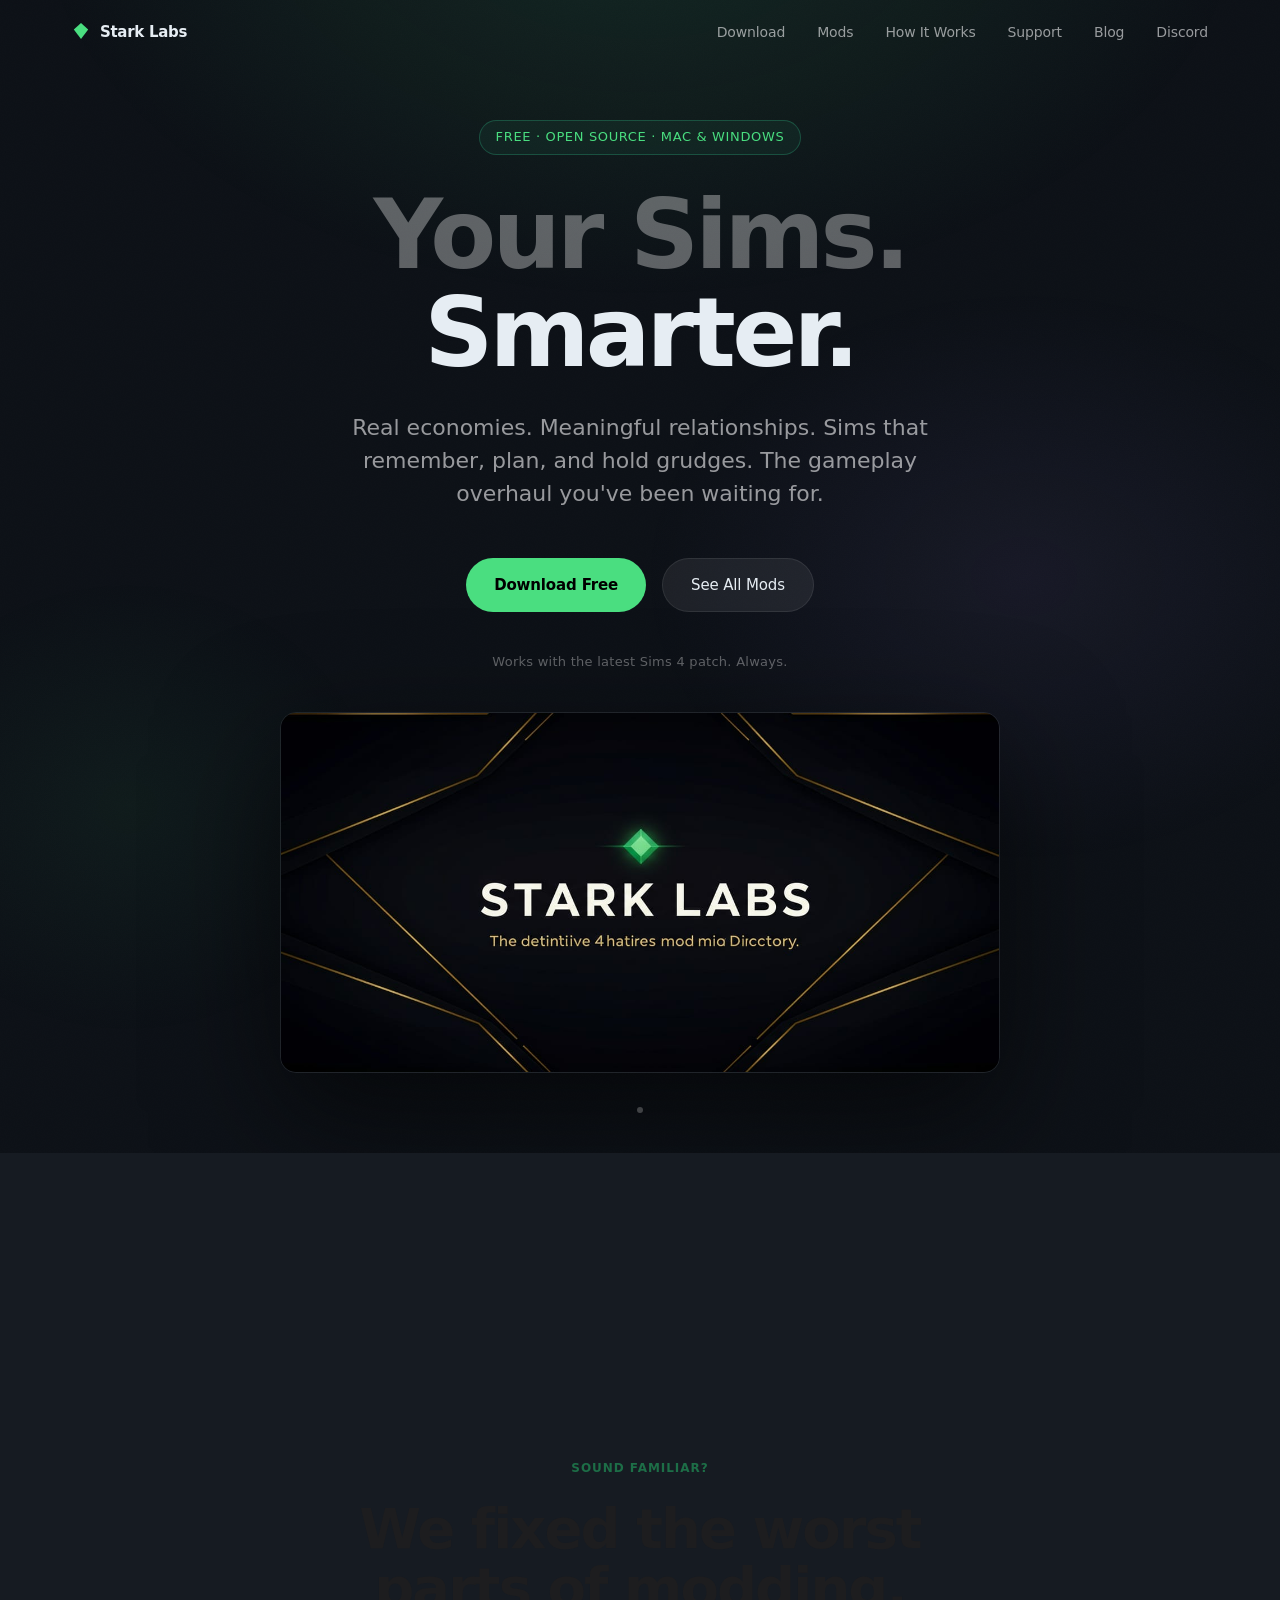
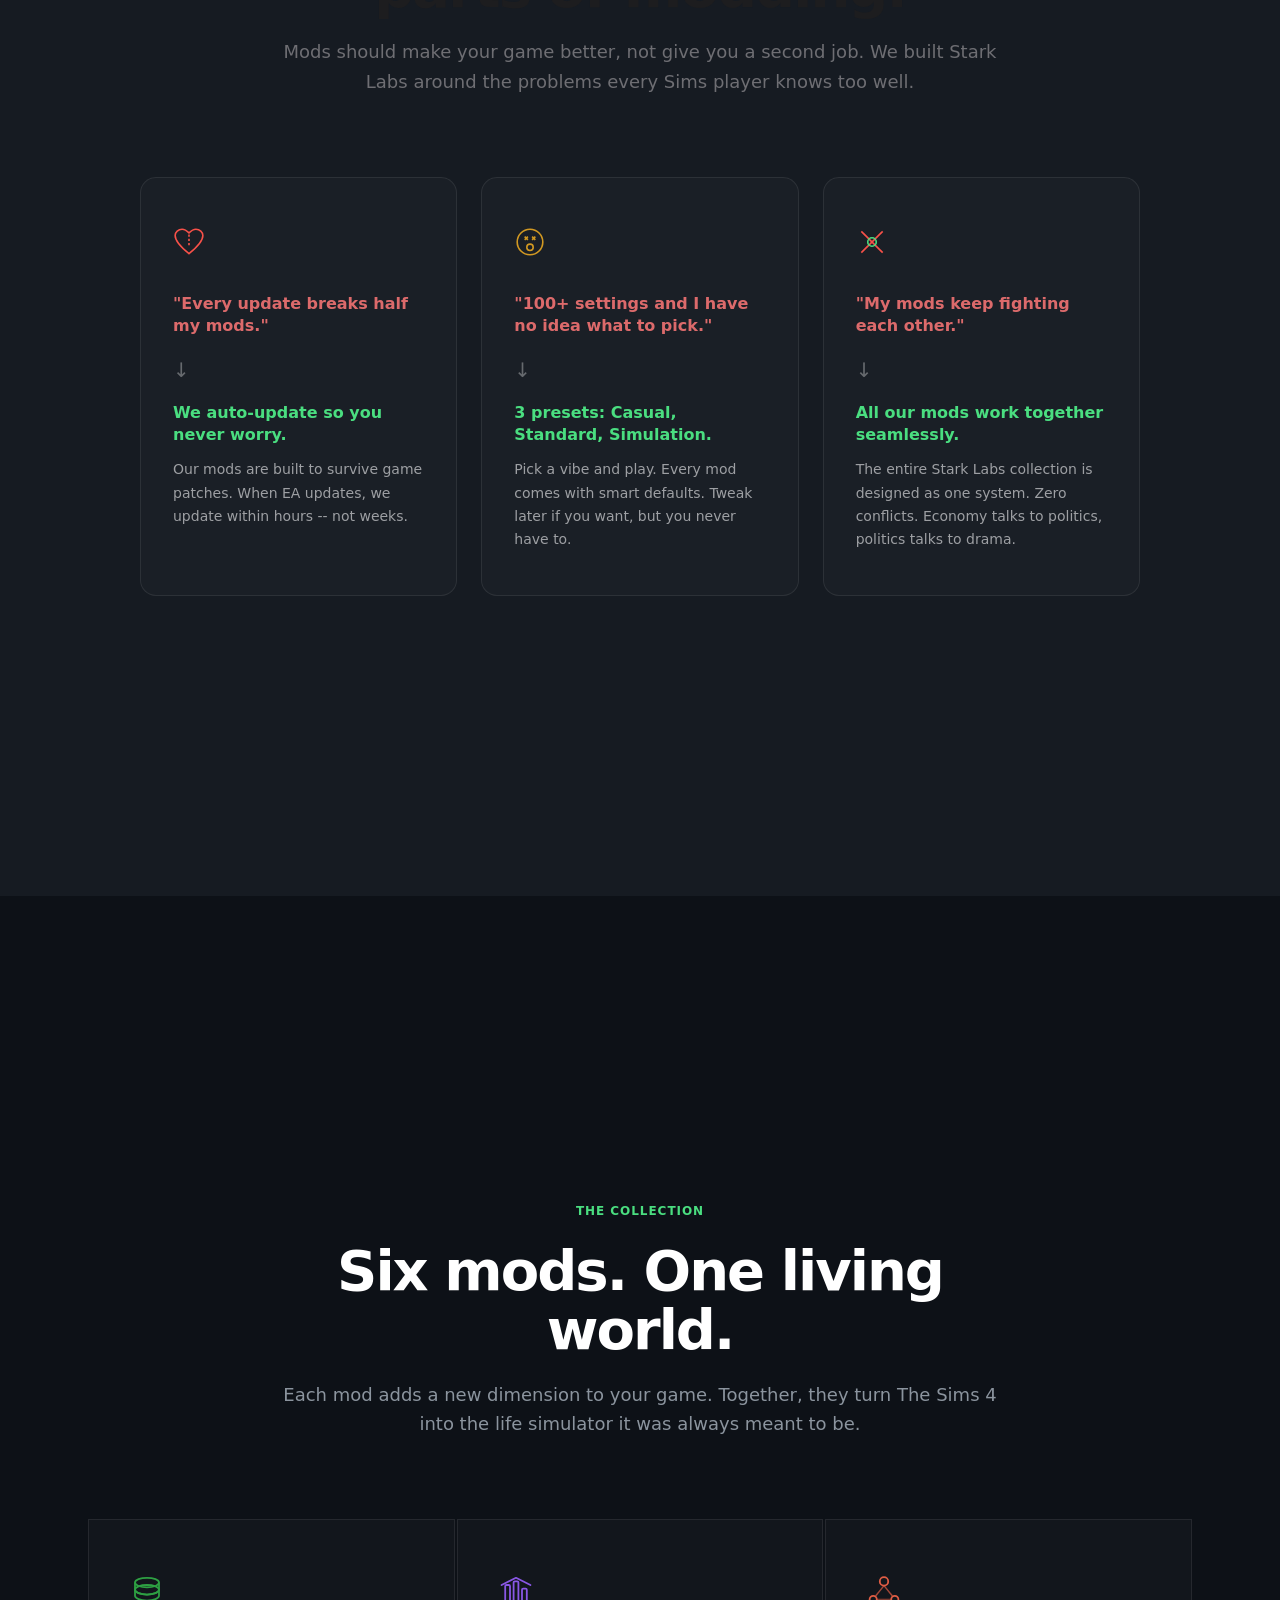
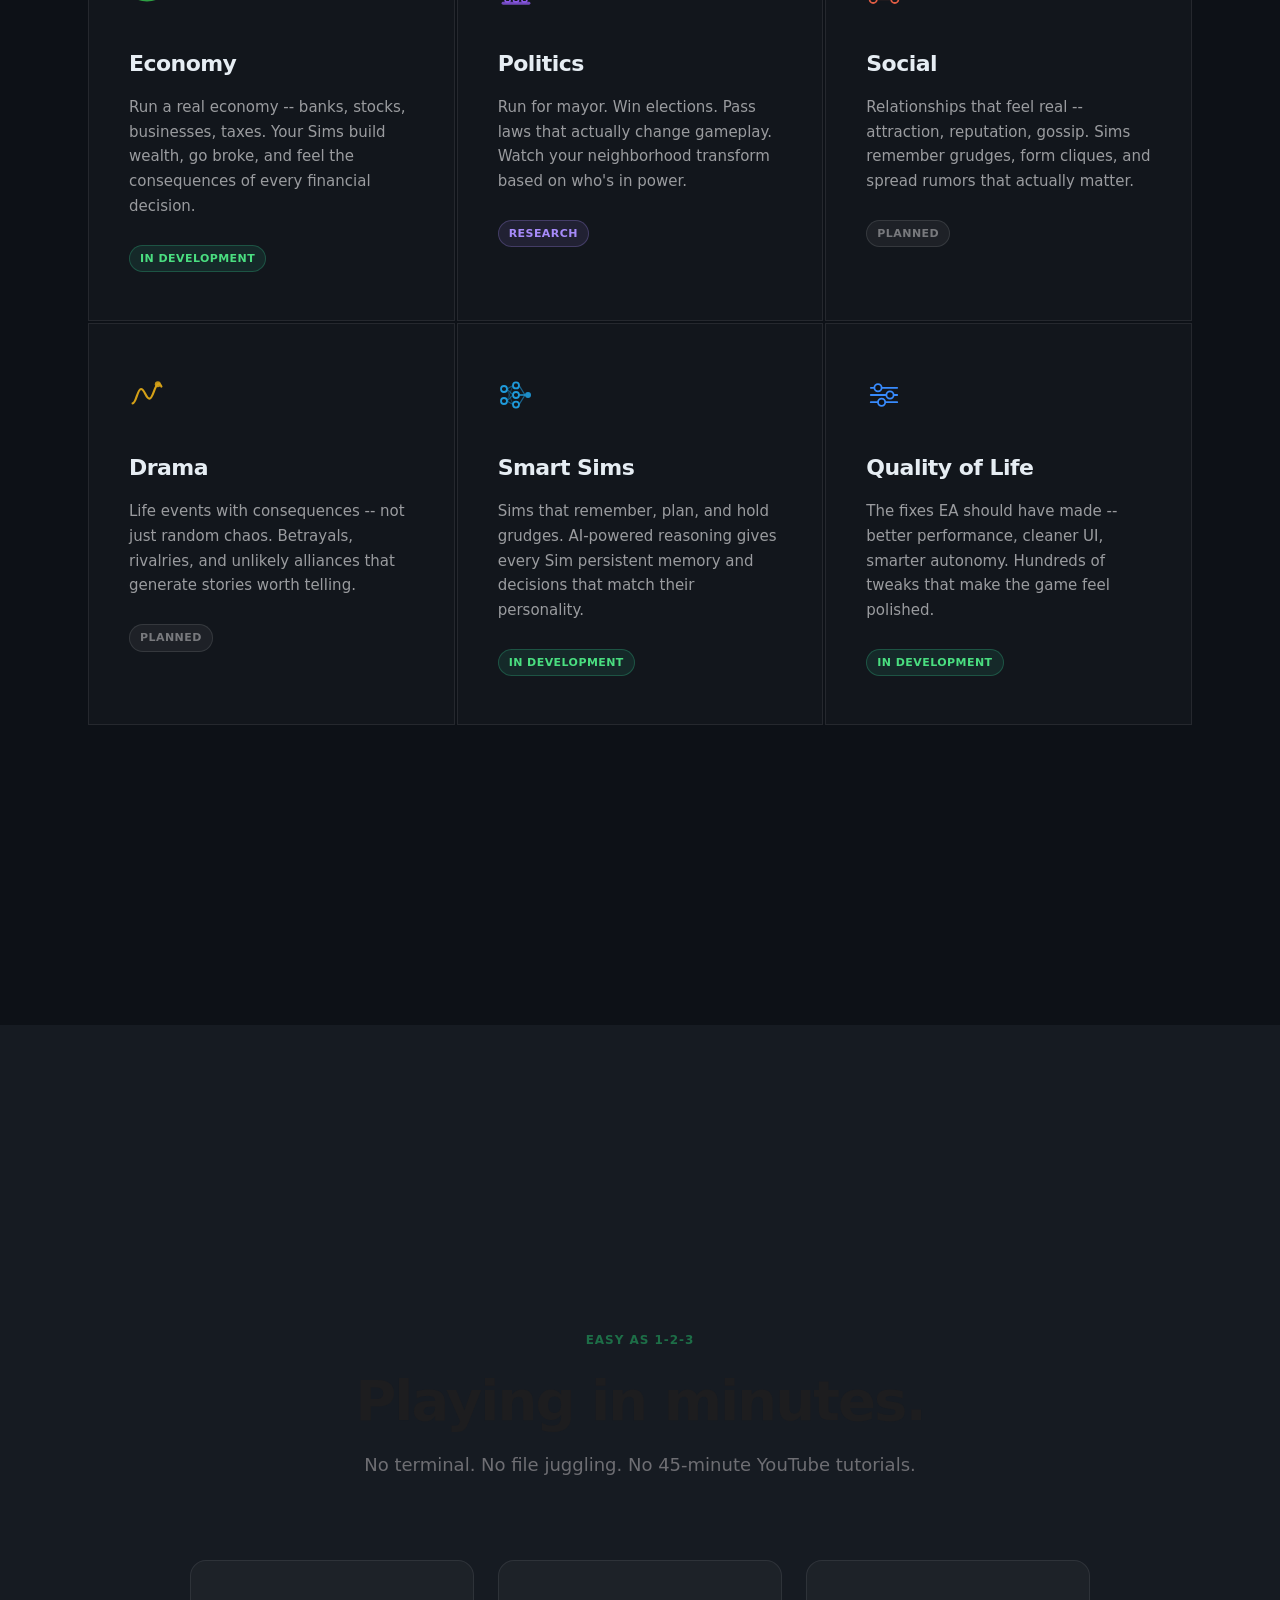
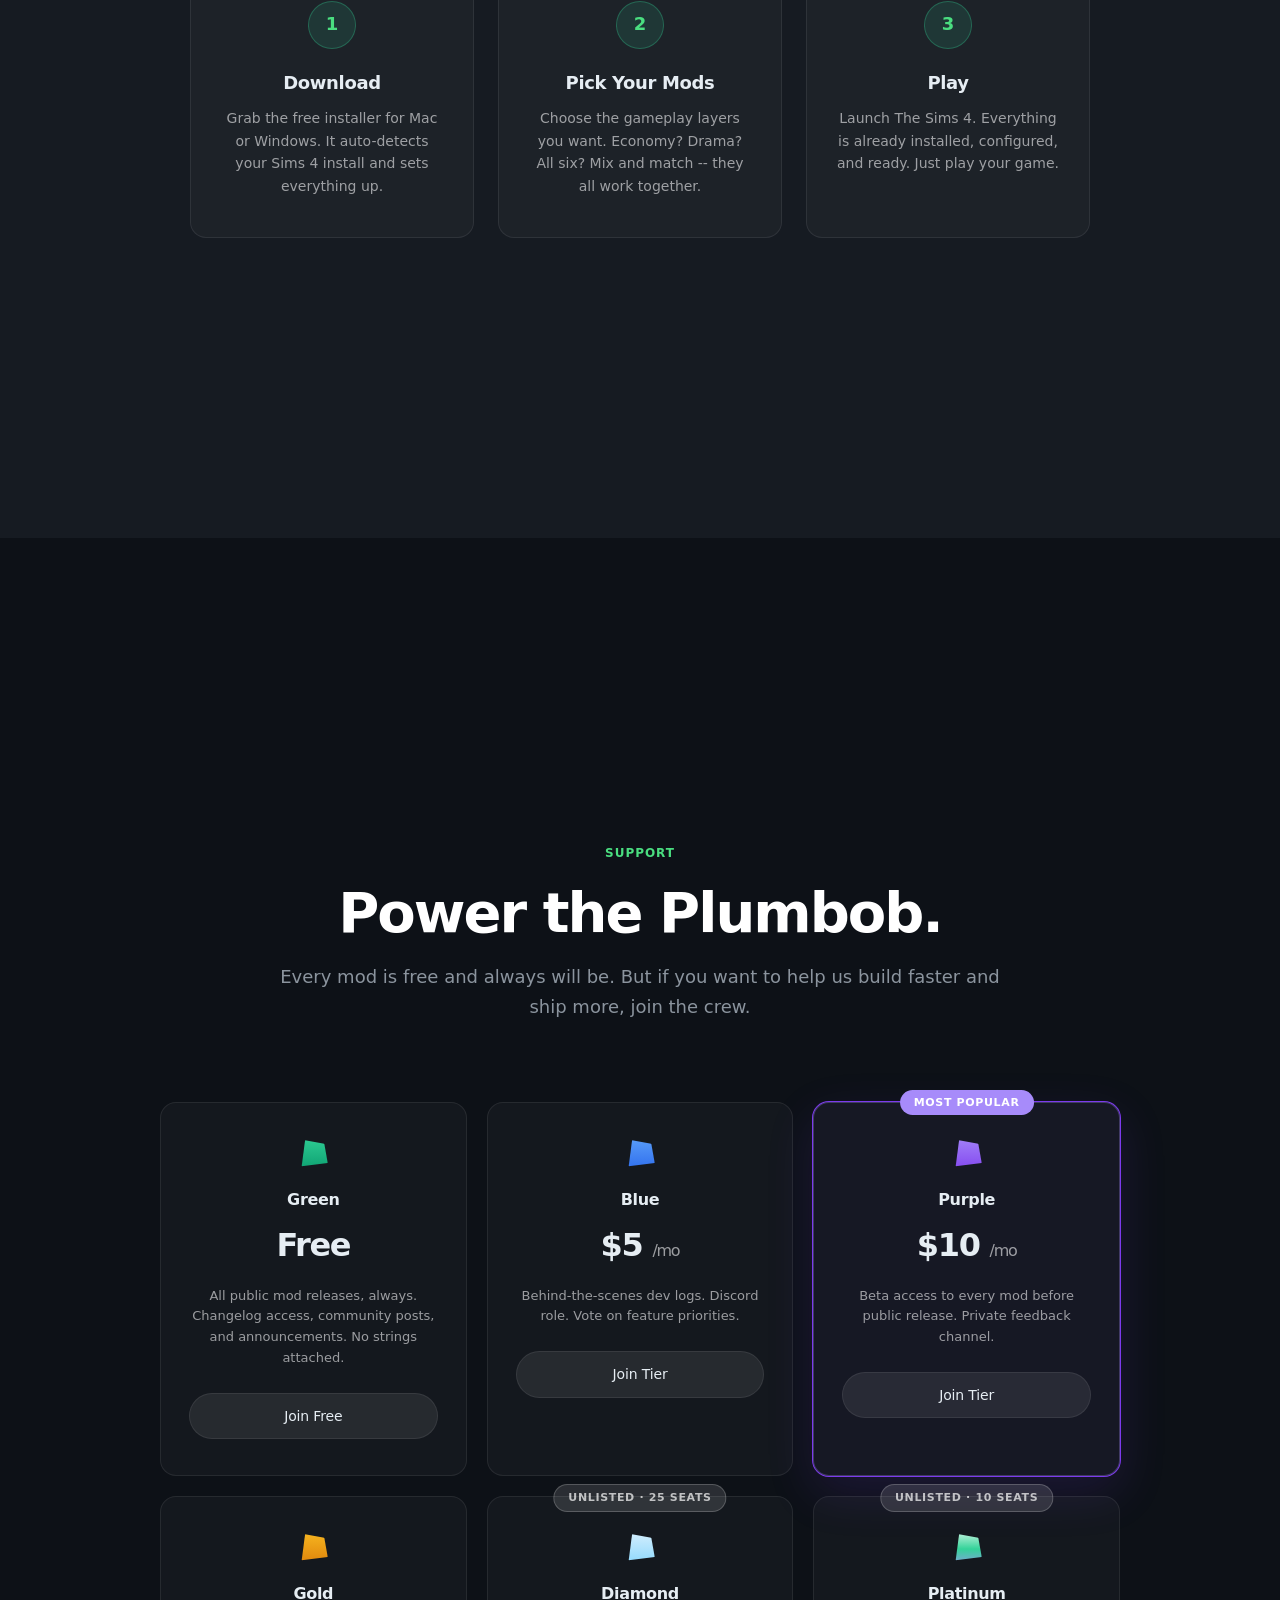
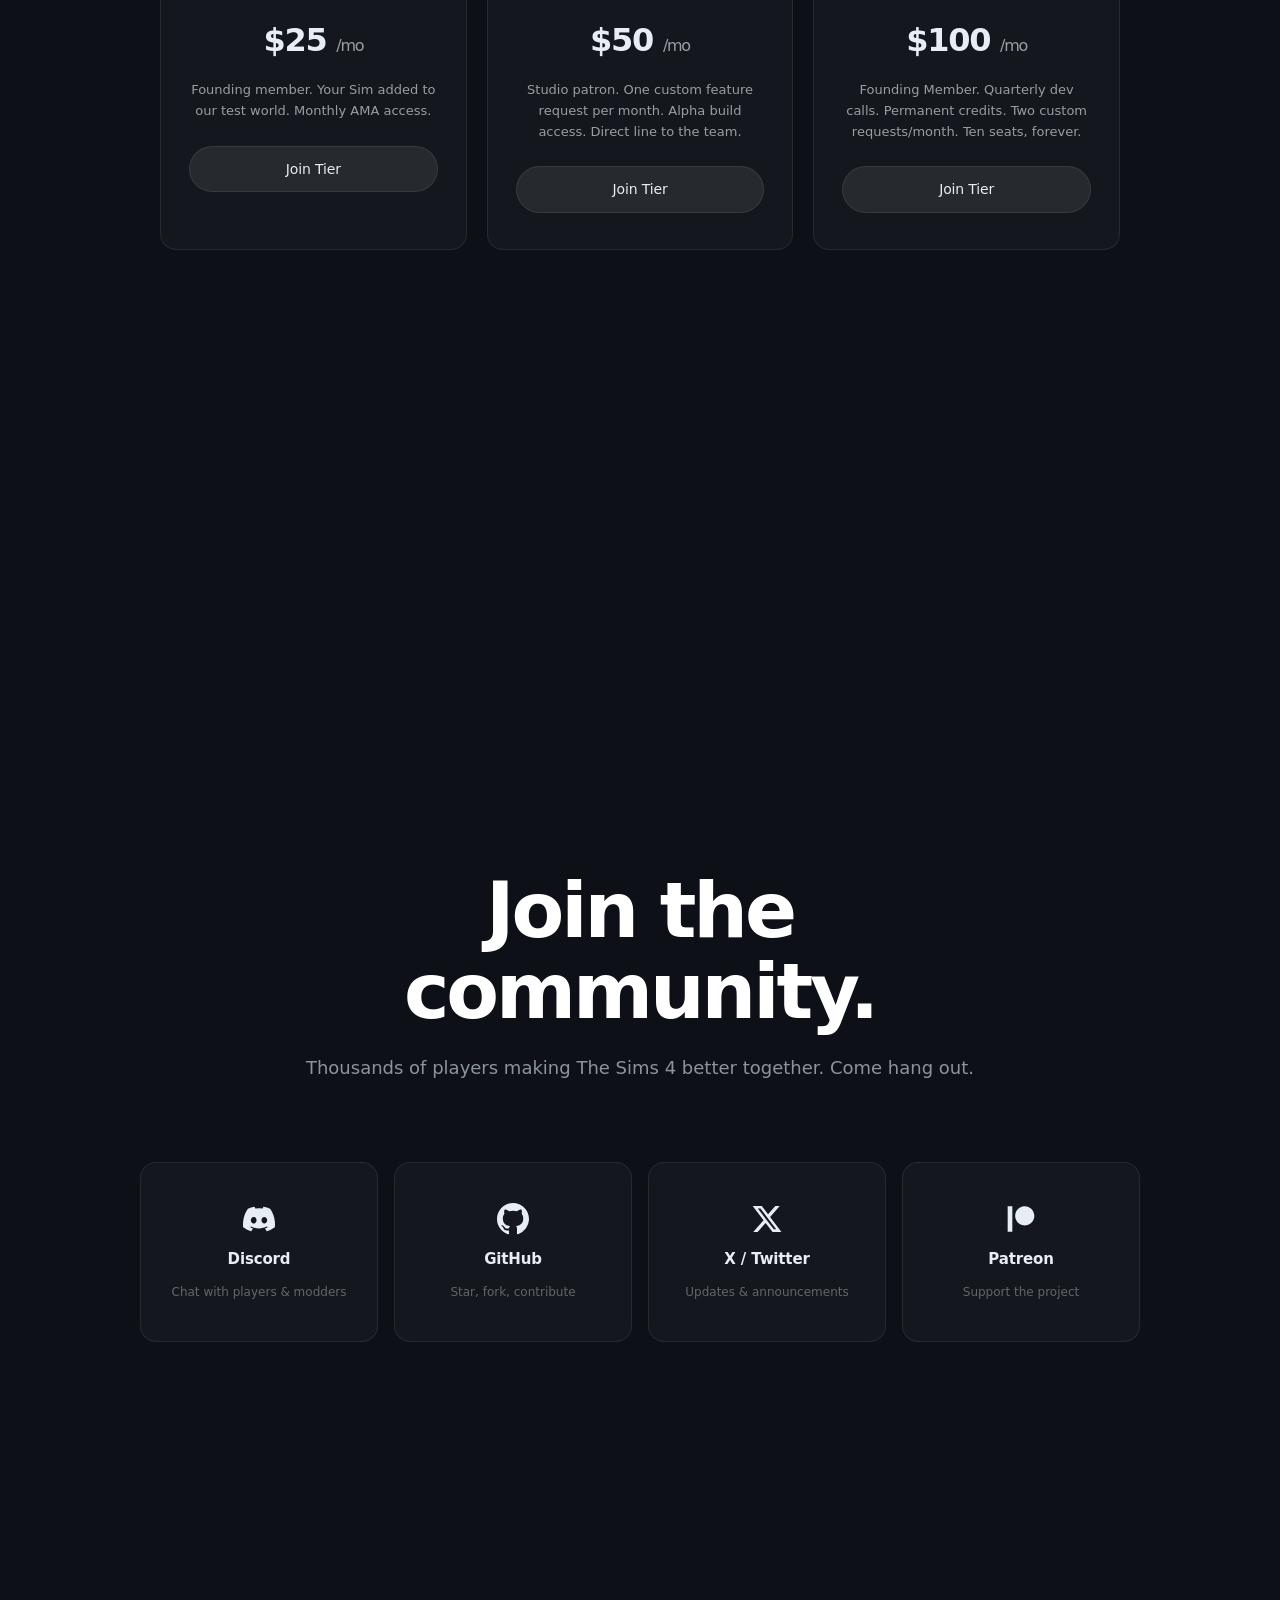
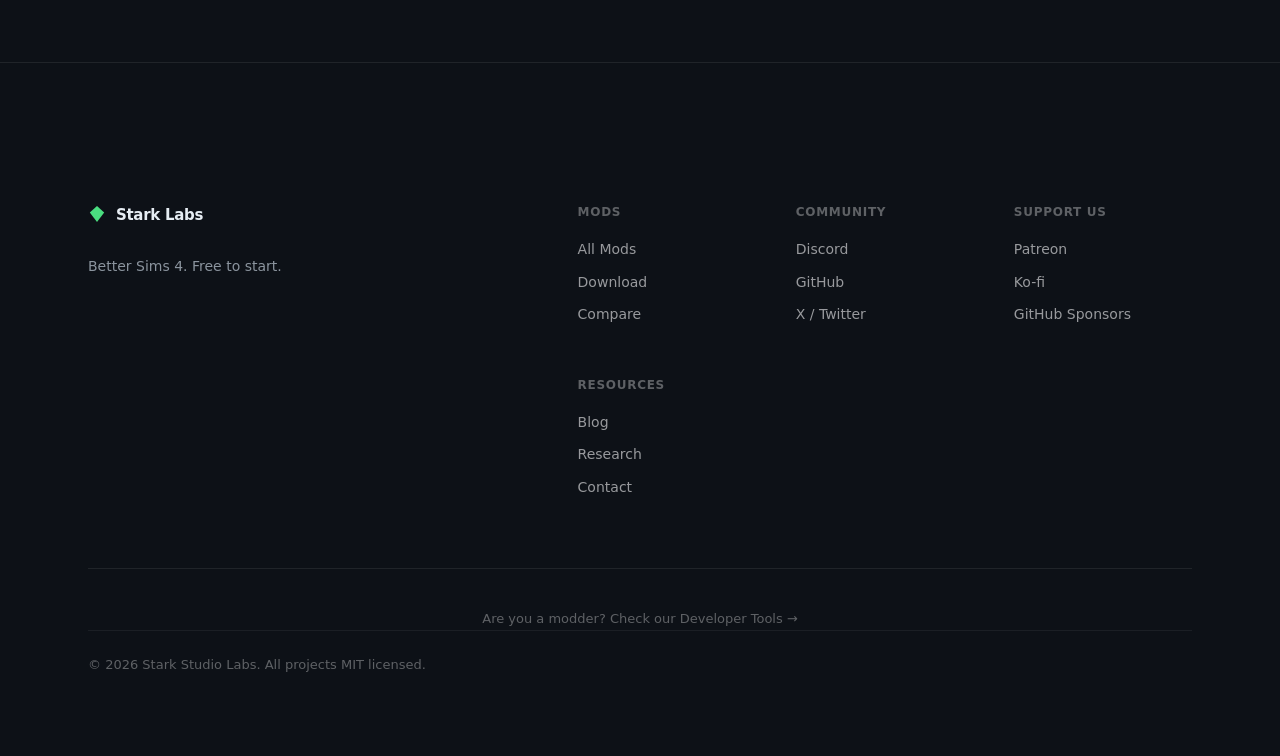
==== commit 4ff678cc: "fix: update all Patreon links to patreon.com/c/Shadowstarrk Replace stale patreon.com/starkstudiolab" ====
--- a/index.html
+++ b/index.html
@@ -26,7 +26,7 @@
     "description": "Modern modding platform, smarter gameplay, and developer-grade tooling for The Sims 4. Built by modders, for modders. Free forever.",
     "sameAs": [
       "https://github.com/stark-studio-labs",
-      "https://patreon.com/starkstudiolabs"
+      "https://patreon.com/c/Shadowstarrk"
     ],
     "foundingDate": "2026",
     "contactPoint": {
@@ -447,14 +447,14 @@
           <h3 class="tier-name">Green</h3>
           <div class="tier-price">Free</div>
           <p class="tier-perks">All public mod releases, always. Changelog access, community posts, and announcements. No strings attached.</p>
-          <a href="https://patreon.com/starkstudiolabs" class="btn btn-tier" target="_blank" rel="noopener">Join Free</a>
+          <a href="https://patreon.com/c/Shadowstarrk" class="btn btn-tier" target="_blank" rel="noopener">Join Free</a>
         </div>
         <div class="tier reveal" data-tier="blue">
           <div class="plumbob plumbob-blue"></div>
           <h3 class="tier-name">Blue</h3>
           <div class="tier-price">$5 <span>/mo</span></div>
           <p class="tier-perks">Behind-the-scenes dev logs. Discord role. Vote on feature priorities.</p>
-          <a href="https://patreon.com/starkstudiolabs" class="btn btn-tier" target="_blank" rel="noopener">Join Tier</a>
+          <a href="https://patreon.com/c/Shadowstarrk" class="btn btn-tier" target="_blank" rel="noopener">Join Tier</a>
         </div>
         <div class="tier tier-featured reveal" data-tier="purple">
           <div class="tier-popular">Most Popular</div>
@@ -462,14 +462,14 @@
           <h3 class="tier-name">Purple</h3>
           <div class="tier-price">$10 <span>/mo</span></div>
           <p class="tier-perks">Beta access to every mod before public release. Private feedback channel.</p>
-          <a href="https://patreon.com/starkstudiolabs" class="btn btn-tier" target="_blank" rel="noopener">Join Tier</a>
+          <a href="https://patreon.com/c/Shadowstarrk" class="btn btn-tier" target="_blank" rel="noopener">Join Tier</a>
         </div>
         <div class="tier reveal" data-tier="gold">
           <div class="plumbob plumbob-gold"></div>
           <h3 class="tier-name">Gold</h3>
           <div class="tier-price">$25 <span>/mo</span></div>
           <p class="tier-perks">Founding member. Your Sim added to our test world. Monthly AMA access.</p>
-          <a href="https://patreon.com/starkstudiolabs" class="btn btn-tier" target="_blank" rel="noopener">Join Tier</a>
+          <a href="https://patreon.com/c/Shadowstarrk" class="btn btn-tier" target="_blank" rel="noopener">Join Tier</a>
         </div>
         <div class="tier reveal" data-tier="diamond">
           <div class="tier-unlisted">Unlisted · 25 seats</div>
@@ -477,7 +477,7 @@
           <h3 class="tier-name">Diamond</h3>
           <div class="tier-price">$50 <span>/mo</span></div>
           <p class="tier-perks">Studio patron. One custom feature request per month. Alpha build access. Direct line to the team.</p>
-          <a href="https://patreon.com/starkstudiolabs" class="btn btn-tier" target="_blank" rel="noopener">Join Tier</a>
+          <a href="https://patreon.com/c/Shadowstarrk" class="btn btn-tier" target="_blank" rel="noopener">Join Tier</a>
         </div>
         <div class="tier reveal" data-tier="platinum">
           <div class="tier-unlisted">Unlisted · 10 seats</div>
@@ -485,7 +485,7 @@
           <h3 class="tier-name">Platinum</h3>
           <div class="tier-price">$100 <span>/mo</span></div>
           <p class="tier-perks">Founding Member. Quarterly dev calls. Permanent credits. Two custom requests/month. Ten seats, forever.</p>
-          <a href="https://patreon.com/starkstudiolabs" class="btn btn-tier" target="_blank" rel="noopener">Join Tier</a>
+          <a href="https://patreon.com/c/Shadowstarrk" class="btn btn-tier" target="_blank" rel="noopener">Join Tier</a>
         </div>
       </div>
     </div>
@@ -514,7 +514,7 @@
           <span class="community-name">X / Twitter</span>
           <span class="community-desc">Updates &amp; announcements</span>
         </a>
-        <a href="https://patreon.com/starkstudiolabs" class="community-card reveal" target="_blank" rel="noopener">
+        <a href="https://patreon.com/c/Shadowstarrk" class="community-card reveal" target="_blank" rel="noopener">
           <svg width="32" height="32" viewBox="0 0 24 24" fill="currentColor"><path d="M14.82 2.41c3.96 0 7.18 3.24 7.18 7.21 0 3.96-3.22 7.18-7.18 7.18-3.97 0-7.21-3.22-7.21-7.18 0-3.97 3.24-7.21 7.21-7.21zM2 21.6h3.5V2.41H2V21.6z"/></svg>
           <span class="community-name">Patreon</span>
           <span class="community-desc">Support the project</span>
--- a/styles.css
+++ b/styles.css
@@ -1335,7 +1335,7 @@
   box-shadow: 0 4px 16px rgba(2, 132, 199, 0.30);
 }
 
-.plumbob-crystal {
+.plumbob-platinum {
   background: linear-gradient(135deg, #faf5ff, #c084fc, #818cf8);
   box-shadow: 0 4px 20px rgba(192, 132, 252, 0.40);
 }
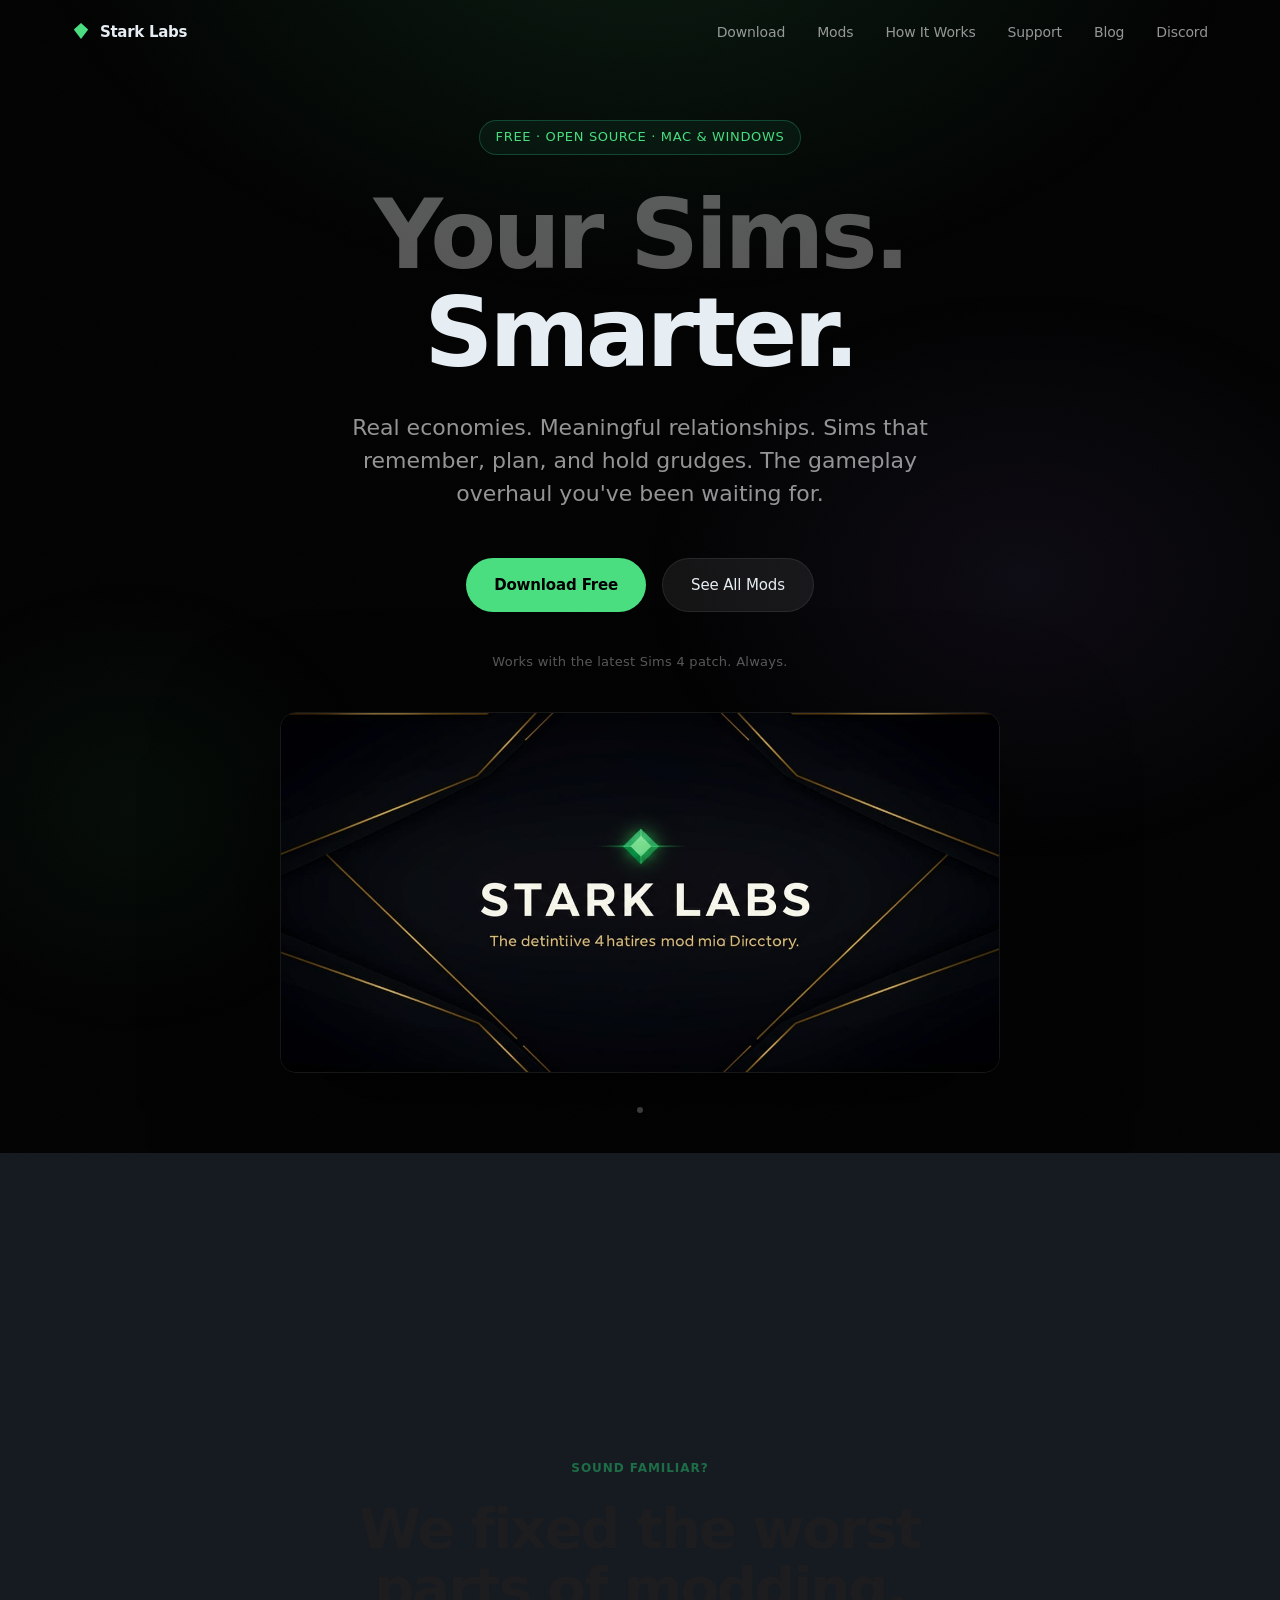
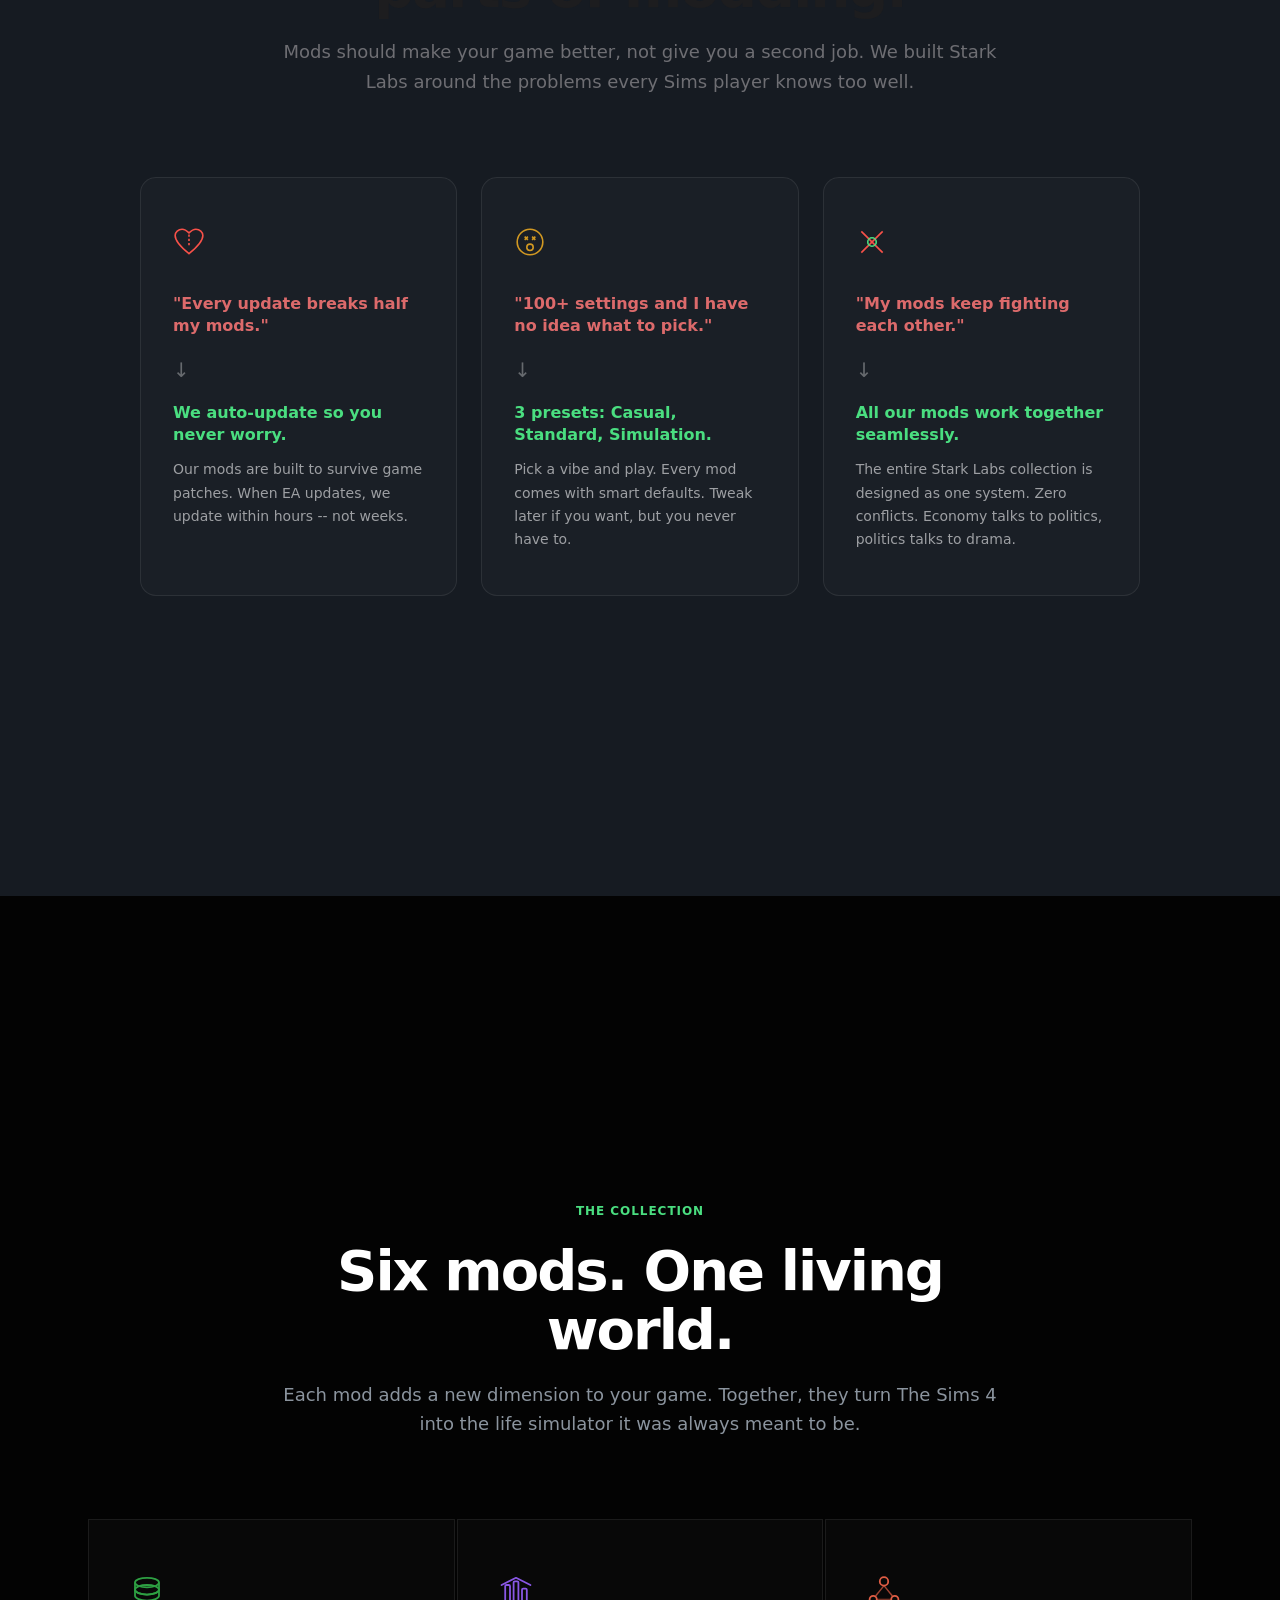
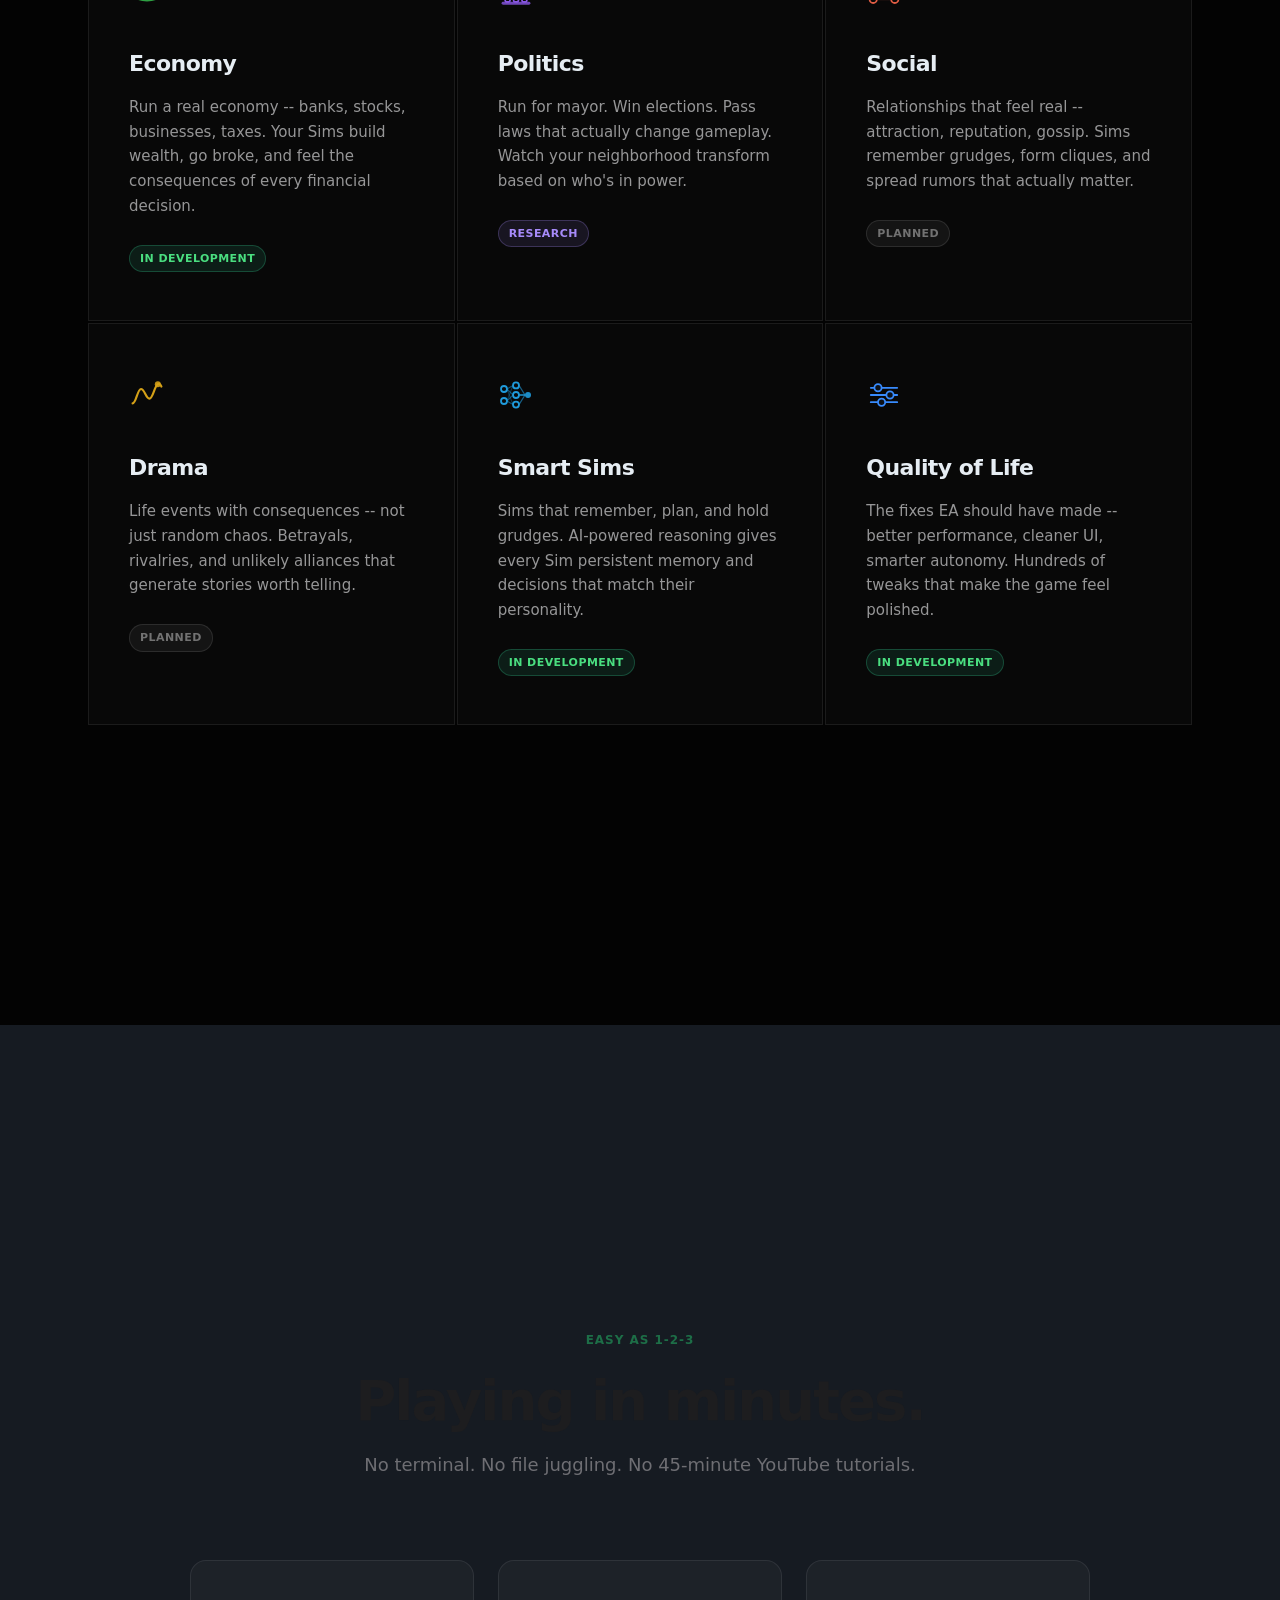
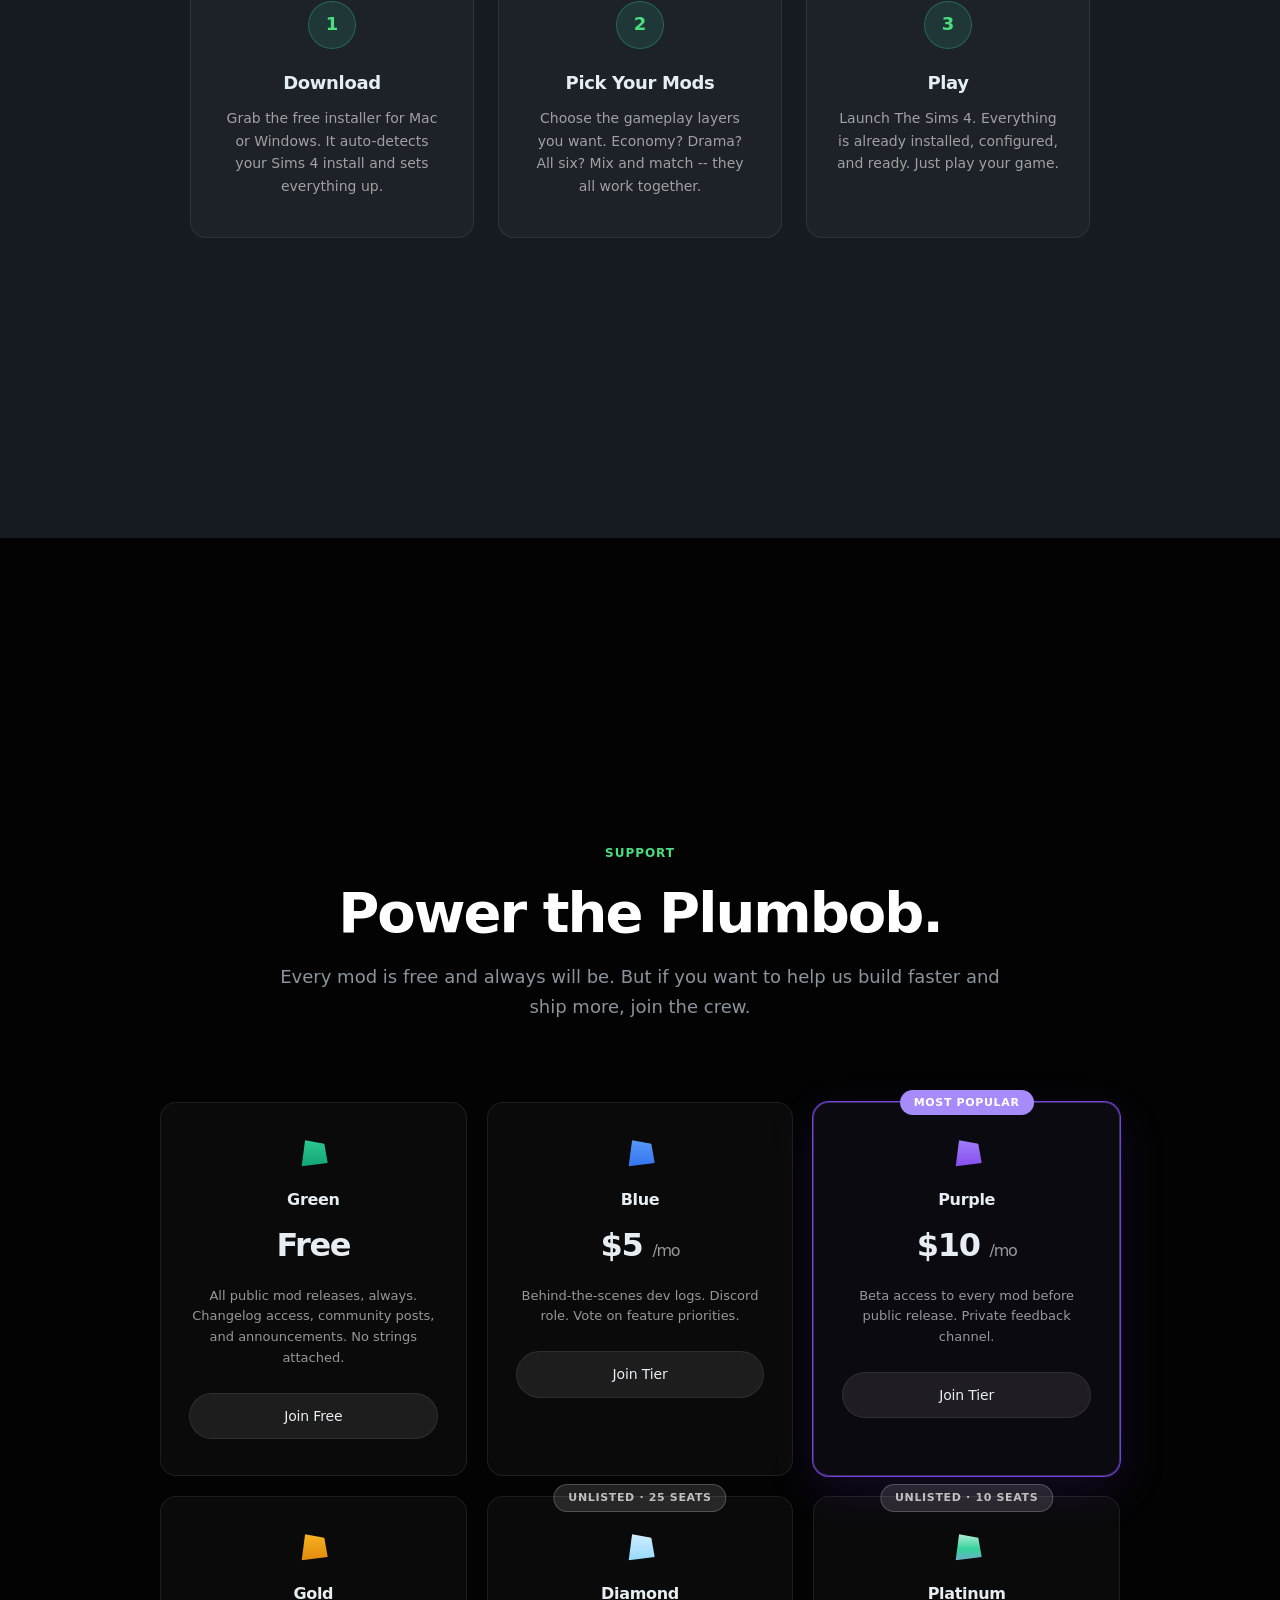
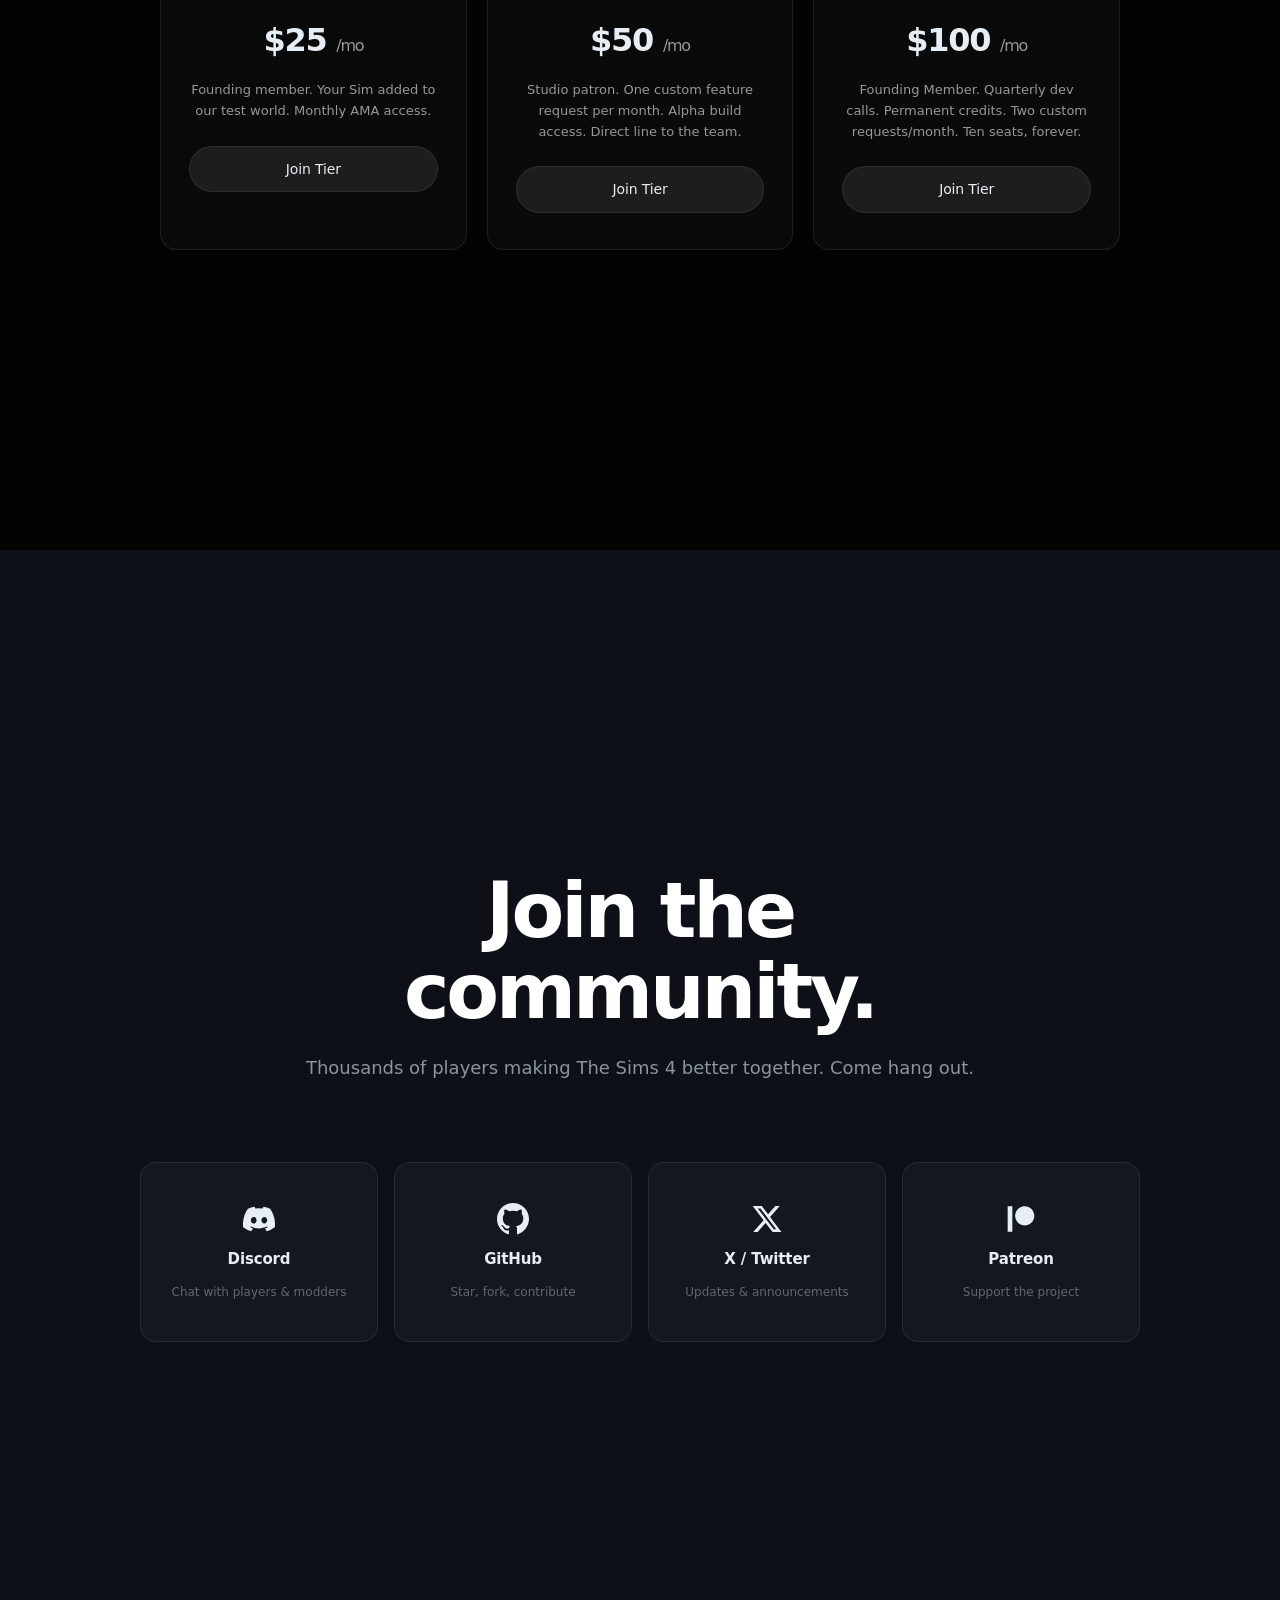
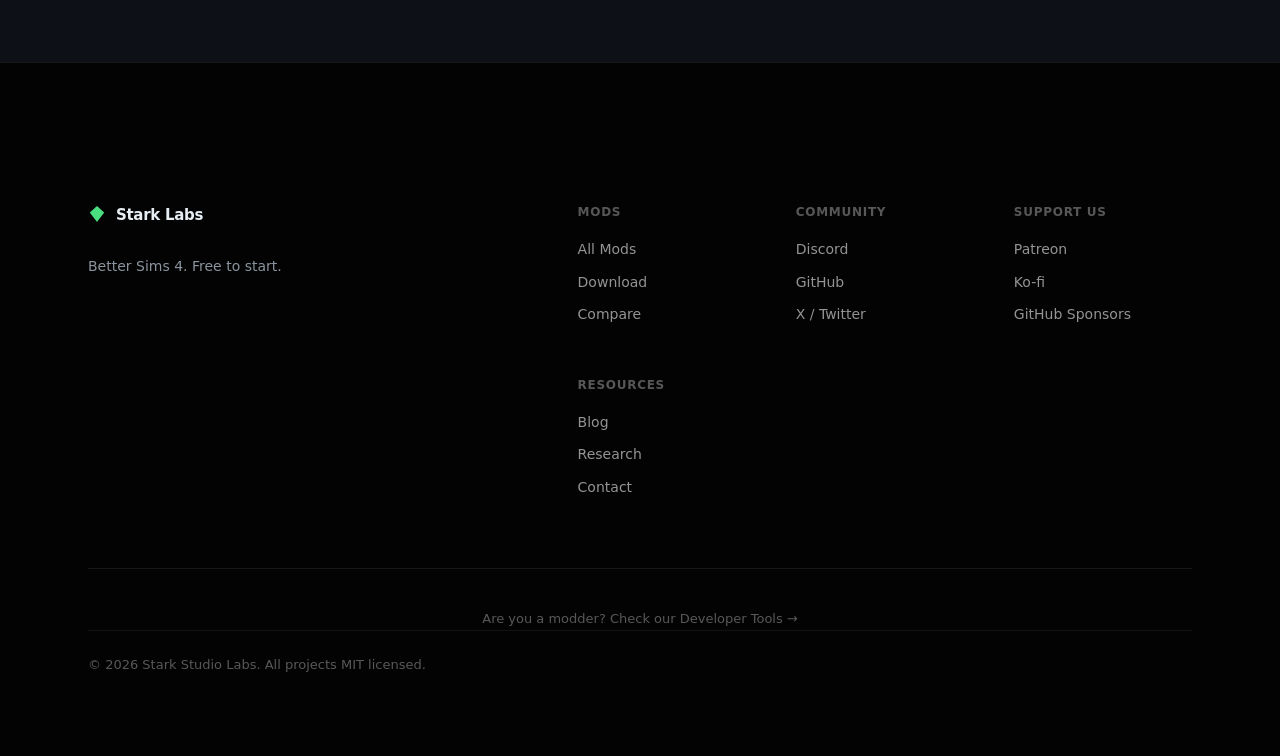
==== commit 43098b6d: "style: darken body to #030303 + add Ko-fi widget and footer links across all pages - Body/main backg" ====
--- a/index.html
+++ b/index.html
@@ -5,7 +5,7 @@
   <meta name="viewport" content="width=device-width, initial-scale=1.0">
   <title>Stark Labs — Better Sims 4. One Click Away.</title>
   <meta name="description" content="Smarter Sims, real economies, meaningful drama, and mods that just work. Free, open source gameplay mods for The Sims 4.">
-  <meta name="theme-color" content="#000000">
+  <meta name="theme-color" content="#030303">
   <meta property="og:title" content="Stark Labs — Better Sims 4. One Click Away.">
   <meta property="og:description" content="Smarter Sims, real economies, meaningful drama, and mods that just work. Free, open source gameplay mods for The Sims 4.">
   <meta property="og:type" content="website">
@@ -23,7 +23,7 @@
     "name": "Stark Studio Labs",
     "url": "https://stark-studio-labs.github.io",
     "logo": "https://stark-studio-labs.github.io/assets/banner.png",
-    "description": "Modern modding platform, smarter gameplay, and developer-grade tooling for The Sims 4. Built by modders, for modders. Free forever.",
+    "description": "Modern modding platform, smarter gameplay, and developer-grade tooling for The Sims 4. Built by modders, for modders. Free to start.",
     "sameAs": [
       "https://github.com/stark-studio-labs",
       "https://patreon.com/c/Shadowstarrk"
@@ -53,7 +53,7 @@
     *, *::before, *::after { box-sizing: border-box; margin: 0; padding: 0; }
 
     :root {
-      --black: #0d1117;
+      --black: #030303;
       --surface: #161b22;
       --white: #e6edf3;
       --white-dim: rgba(245,245,247,0.6);
@@ -160,7 +160,7 @@
     @keyframes scrollPulse { 0%, 100% { opacity: 0.3; transform: translateY(0); } 50% { opacity: 0.8; transform: translateY(8px); } }
 
     /* SECTIONS */
-    .section-dark { background: var(--black); } .section-light { background: var(--surface); } .section-community { background: #0d1117; }
+    .section-dark { background: var(--black); } .section-light { background: var(--surface); } .section-community { background: #0d1117; } /* retained as card-surface contrast */
     .container { max-width: 1200px; margin: 0 auto; padding: 140px 48px; }
     .section-header { text-align: center; max-width: 720px; margin: 0 auto 80px; }
     .section-eyebrow { display: inline-block; font-size: 12px; font-weight: 600; letter-spacing: 0.08em; text-transform: uppercase; color: var(--emerald); margin-bottom: 20px; }
--- a/styles.css
+++ b/styles.css
@@ -8,7 +8,7 @@
 
 :root {
   /* Colors — Dark */
-  --bg:                  #0d1117;
+  --bg:                  #030303;
   --bg-surface:          #161b22;
   --bg-elevated:         #1c2128;
 
@@ -804,7 +804,7 @@
 }
 
 .section-community {
-  background: #050508;
+  background: #0a0a0c;
   padding: var(--section-pad) 0;
 }
 
